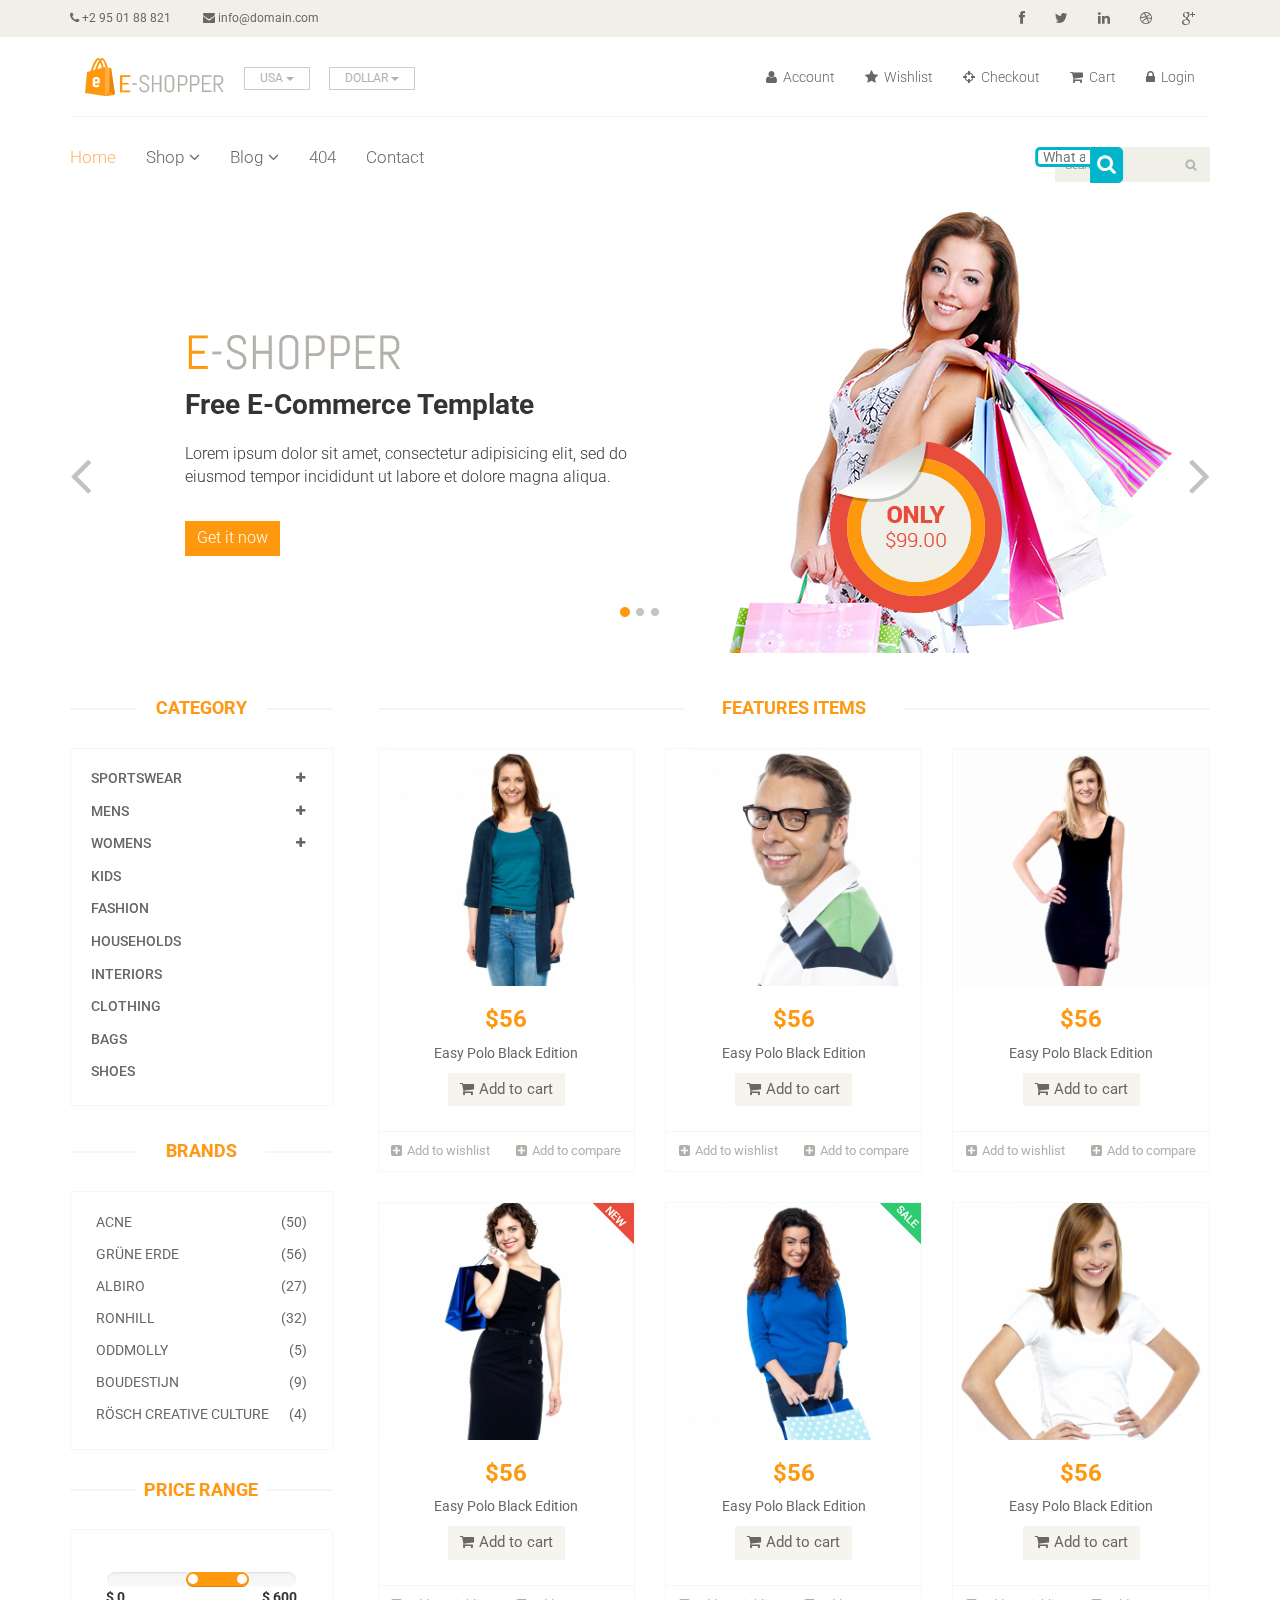
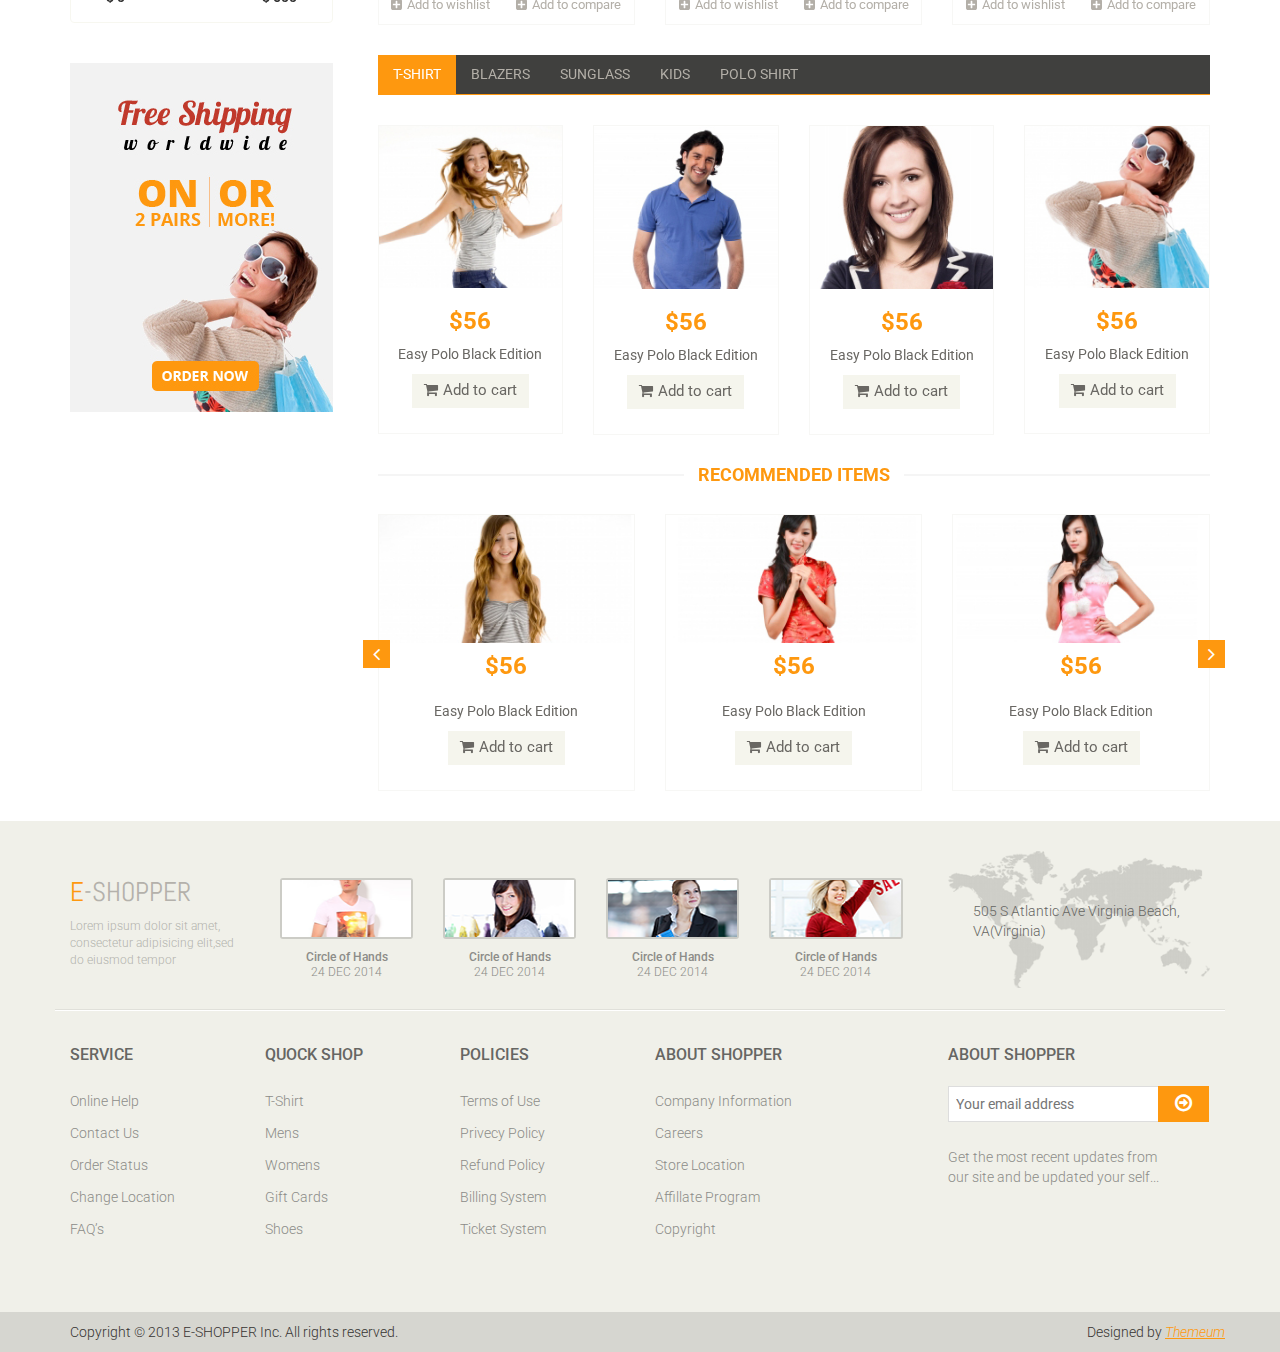
==== index.html @ 6ea6f91a "Update index.html" ====
<!DOCTYPE html>
<html lang="en">
<head>
	<script src="https://ajax.googleapis.com/ajax/libs/jquery/3.4.1/jquery.min.js"></script>
	<script>dataLayer = window.dataLayer || [];</script>
		<!-- Google Tag Manager -->
	<script>(function(w,d,s,l,i){w[l]=w[l]||[];w[l].push({'gtm.start':
	new Date().getTime(),event:'gtm.js'});var f=d.getElementsByTagName(s)[0],
	j=d.createElement(s),dl=l!='dataLayer'?'&l='+l:'';j.async=true;j.src=
	'https://www.googletagmanager.com/gtm.js?id='+i+dl;f.parentNode.insertBefore(j,f);
	})(window,document,'script','dataLayer','GTM-N3MX5VM');</script>
	<!-- End Google Tag Manager -->

		<!-- Global site tag (gtag.js) - Google Analytics -->
	<script async src="https://www.googletagmanager.com/gtag/js?id=UA-42809208-1"></script>
	<script>
	  window.dataLayer = window.dataLayer || [];
	  function gtag(){dataLayer.push(arguments);}
	  gtag('js', new Date());
			
	  gtag('config', 'UA-42809208-1');
	</script>
	</script>
    <meta charset="utf-8">
    <meta name="viewport" content="width=device-width, initial-scale=1.0">
    <meta name="description" content="">
    <meta name="author" content="">
    <title>Home | E-Shopper</title>
    <link href="css/bootstrap.min.css" rel="stylesheet">
    <link href="css/font-awesome.min.css" rel="stylesheet">
    <link href="css/prettyPhoto.css" rel="stylesheet">
    <link href="css/price-range.css" rel="stylesheet">
    <link href="css/animate.css" rel="stylesheet">
	<link href="css/main.css" rel="stylesheet">
	<link href="css/responsive.css" rel="stylesheet">
    <!--[if lt IE 9]>
    <script src="js/html5shiv.js"></script>
    <script src="js/respond.min.js"></script>
    <![endif]-->       
    <link rel="shortcut icon" href="images/ico/favicon.ico">
    <link rel="apple-touch-icon-precomposed" sizes="144x144" href="images/ico/apple-touch-icon-144-precomposed.png">
    <link rel="apple-touch-icon-precomposed" sizes="114x114" href="images/ico/apple-touch-icon-114-precomposed.png">
    <link rel="apple-touch-icon-precomposed" sizes="72x72" href="images/ico/apple-touch-icon-72-precomposed.png">
    <link rel="apple-touch-icon-precomposed" href="images/ico/apple-touch-icon-57-precomposed.png">

	<script>
		$(function () {
		var elements = $('.mainmenu > ul > li > ul> li,.btn-group > ul > li,.contactinfo > ul > li');
		for (var i = 0; i < elements.length; i++) {
			$(elements[i]).click( function() {
			var out = this.innerText;
			console.log(out);
			dataLayer.push({
		'event': 'headerClick',
		'eventCategoryHeader': 'Header',
		'eventActionHeader': 'Click',
		'eventLabelHeader': out
		});
		 });
		}});	
	</script>

</head><!--/head-->

<body>
	<!-- Google Tag Manager (noscript) -->
	<noscript><iframe src="https://www.googletagmanager.com/ns.html?id=GTM-N3MX5VM"
	height="0" width="0" style="display:none;visibility:hidden"></iframe></noscript>
	<!-- End Google Tag Manager (noscript) -->
	<header id="header"><!--header-->
		<div class="header_top"><!--header_top-->
			<div class="container">
				<div class="row">
					<div class="col-sm-6">
						<div class="contactinfo">
							<ul class="nav nav-pills">
								<li><a href="#"><i class="fa fa-phone"></i> +2 95 01 88 821</a></li>
								<li><a href="#"><i class="fa fa-envelope"></i> info@domain.com</a></li>
							</ul>
						</div>
					</div>
					<div class="col-sm-6">
						<div class="social-icons pull-right">
							<ul class="nav navbar-nav">
								<li><a href="#"><i class="fa fa-facebook"></i></a></li>
								<li><a href="#"><i class="fa fa-twitter"></i></a></li>
								<li><a href="#"><i class="fa fa-linkedin"></i></a></li>
								<li><a href="#"><i class="fa fa-dribbble"></i></a></li>
								<li><a href="#"><i class="fa fa-google-plus"></i></a></li>
							</ul>
						</div>
					</div>
				</div>
			</div>
		</div><!--/header_top-->
		
		<div class="header-middle"><!--header-middle-->
			<div class="container">
				<div class="row">
					<div class="col-md-4 clearfix">
						<div class="logo pull-left">
							<a href="index.html"><img src="images/home/logo.png" alt="" /></a>
						</div>
						<div class="btn-group pull-right clearfix">
							<div class="btn-group">
								<button type="button" class="btn btn-default dropdown-toggle usa" data-toggle="dropdown">
									USA
									<span class="caret"></span>
								</button>
								<ul class="dropdown-menu">
									<li><a href="">Canada</a></li>
									<li><a href="">UK</a></li>
								</ul>
							</div>
							
							<div class="btn-group">
								<button type="button" class="btn btn-default dropdown-toggle usa" data-toggle="dropdown">
									DOLLAR
									<span class="caret"></span>
								</button>
								<ul class="dropdown-menu">
									<li><a href="">Canadian Dollar</a></li>
									<li><a href="">Pound</a></li>
								</ul>
							</div>
						</div>
					</div>
					<div class="col-md-8 clearfix">
						<div class="shop-menu clearfix pull-right">
							<ul class="nav navbar-nav">
								<li><a href=""><i class="fa fa-user"></i> Account</a></li>
								<li><a href=""><i class="fa fa-star"></i> Wishlist</a></li>
								<li><a href="checkout.html"><i class="fa fa-crosshairs"></i> Checkout</a></li>
								<li><a href="cart.html"><i class="fa fa-shopping-cart"></i> Cart</a></li>
								<li><a href="login.html"><i class="fa fa-lock"></i> Login</a></li>
							</ul>
						</div>
					</div>
				</div>
			</div>
		</div><!--/header-middle-->
	
		<div class="header-bottom"><!--header-bottom-->
			<div class="container">
				<div class="row">
					<div class="col-sm-9">
						<div class="navbar-header">
							<button type="button" class="navbar-toggle" data-toggle="collapse" data-target=".navbar-collapse">
								<span class="sr-only">Toggle navigation</span>
								<span class="icon-bar"></span>
								<span class="icon-bar"></span>
								<span class="icon-bar"></span>
							</button>
						</div>
						<div class="mainmenu pull-left">
							<ul class="nav navbar-nav collapse navbar-collapse">
								<li><a href="index.html" class="active">Home</a></li>
								<li class="dropdown"><a href="#">Shop<i class="fa fa-angle-down"></i></a>
                                    <ul role="menu" class="sub-menu">
                                        <li><a href="shop.html">Products</a></li>
										<li><a href="product-details.html">Product Details</a></li> 
										<li><a href="checkout.html">Checkout</a></li> 
										<li><a href="cart.html">Cart</a></li> 
										<li><a href="login.html">Login</a></li> 
                                    </ul>
                                </li> 
								<li class="dropdown"><a href="#">Blog<i class="fa fa-angle-down"></i></a>
                                    <ul role="menu" class="sub-menu">
                                        <li><a href="blog.html">Blog List</a></li>
										<li><a href="blog-single.html">Blog Single</a></li>
                                    </ul>
                                </li> 
								<li><a href="404.html">404</a></li>
								<li><a href="contact-us.html">Contact</a></li>
							</ul>
						</div>
					</div>
					<div class="col-sm-3">
						<div class="wrap">
							<div class="search">
								<input type="text" class="searchTerm" placeholder="What are you looking for?">
								<button type="submit" class="searchButton" 
									onclick="dataLayer.push({
									'event': 'searchBarClick',
									'eventCategory': 'SearchBar',
									'eventAction': 'Click',
									'eventLabel': 'Search'
									});">
								<i class="fa fa-search"></i>
								</button>
							</div>
						</div>
						<div class="search_box pull-right">
							<input type="text" placeholder="Search"/>
						</div>
					</div>
				</div>
			</div>
		</div><!--/header-bottom-->
	</header><!--/header-->
	
	<section id="slider"><!--slider-->
		<div class="container">
			<div class="row">
				<div class="col-sm-12">
					<div id="slider-carousel" class="carousel slide" data-ride="carousel">
						<ol class="carousel-indicators">
							<li data-target="#slider-carousel" data-slide-to="0" class="active"></li>
							<li data-target="#slider-carousel" data-slide-to="1"></li>
							<li data-target="#slider-carousel" data-slide-to="2"></li>
						</ol>
						
						<div class="carousel-inner">
							<div class="item active">
								<div class="col-sm-6">
									<h1><span>E</span>-SHOPPER</h1>
									<h2>Free E-Commerce Template</h2>
									<p>Lorem ipsum dolor sit amet, consectetur adipisicing elit, sed do eiusmod tempor incididunt ut labore et dolore magna aliqua. </p>
									<button type="button" class="btn btn-default get">Get it now</button>
								</div>
								<div class="col-sm-6">
									<img src="images/home/girl1.jpg" class="girl img-responsive" alt="" />
									<img src="images/home/pricing.png"  class="pricing" alt="" />
								</div>
							</div>
							<div class="item">
								<div class="col-sm-6">
									<h1><span>E</span>-SHOPPER</h1>
									<h2>100% Responsive Design</h2>
									<p>Lorem ipsum dolor sit amet, consectetur adipisicing elit, sed do eiusmod tempor incididunt ut labore et dolore magna aliqua. </p>
									<button type="button" class="btn btn-default get">Get it now</button>
								</div>
								<div class="col-sm-6">
									<img src="images/home/girl2.jpg" class="girl img-responsive" alt="" />
									<img src="images/home/pricing.png"  class="pricing" alt="" />
								</div>
							</div>
							
							<div class="item">
								<div class="col-sm-6">
									<h1><span>E</span>-SHOPPER</h1>
									<h2>Free Ecommerce Template</h2>
									<p>Lorem ipsum dolor sit amet, consectetur adipisicing elit, sed do eiusmod tempor incididunt ut labore et dolore magna aliqua. </p>
									<button type="button" class="btn btn-default get">Get it now</button>
								</div>
								<div class="col-sm-6">
									<img src="images/home/girl3.jpg" class="girl img-responsive" alt="" />
									<img src="images/home/pricing.png" class="pricing" alt="" />
								</div>
							</div>
							
						</div>
						
						<a href="#slider-carousel" class="left control-carousel hidden-xs" data-slide="prev">
							<i class="fa fa-angle-left"></i>
						</a>
						<a href="#slider-carousel" class="right control-carousel hidden-xs" data-slide="next">
							<i class="fa fa-angle-right"></i>
						</a>
					</div>
					
				</div>
			</div>
		</div>
	</section><!--/slider-->
	
	<section>
		<div class="container">
			<div class="row">
				<div class="col-sm-3">
					<div class="left-sidebar">
						<h2>Category</h2>
						<div class="panel-group category-products" id="accordian"><!--category-productsr-->
							<div class="panel panel-default">
								<div class="panel-heading">
									<h4 class="panel-title">
										<a data-toggle="collapse" data-parent="#accordian" href="#sportswear">
											<span class="badge pull-right"><i class="fa fa-plus"></i></span>
											Sportswear
										</a>
									</h4>
								</div>
								<div id="sportswear" class="panel-collapse collapse">
									<div class="panel-body">
										<ul>
											<li><a href="#">Nike </a></li>
											<li><a href="#">Under Armour </a></li>
											<li><a href="#">Adidas </a></li>
											<li><a href="#">Puma</a></li>
											<li><a href="#">ASICS </a></li>
										</ul>
									</div>
								</div>
							</div>
							<div class="panel panel-default">
								<div class="panel-heading">
									<h4 class="panel-title">
										<a data-toggle="collapse" data-parent="#accordian" href="#mens">
											<span class="badge pull-right"><i class="fa fa-plus"></i></span>
											Mens
										</a>
									</h4>
								</div>
								<div id="mens" class="panel-collapse collapse">
									<div class="panel-body">
										<ul>
											<li><a href="#">Fendi</a></li>
											<li><a href="#">Guess</a></li>
											<li><a href="#">Valentino</a></li>
											<li><a href="#">Dior</a></li>
											<li><a href="#">Versace</a></li>
											<li><a href="#">Armani</a></li>
											<li><a href="#">Prada</a></li>
											<li><a href="#">Dolce and Gabbana</a></li>
											<li><a href="#">Chanel</a></li>
											<li><a href="#">Gucci</a></li>
										</ul>
									</div>
								</div>
							</div>
							
							<div class="panel panel-default">
								<div class="panel-heading">
									<h4 class="panel-title">
										<a data-toggle="collapse" data-parent="#accordian" href="#womens">
											<span class="badge pull-right"><i class="fa fa-plus"></i></span>
											Womens
										</a>
									</h4>
								</div>
								<div id="womens" class="panel-collapse collapse">
									<div class="panel-body">
										<ul>
											<li><a href="#">Fendi</a></li>
											<li><a href="#">Guess</a></li>
											<li><a href="#">Valentino</a></li>
											<li><a href="#">Dior</a></li>
											<li><a href="#">Versace</a></li>
										</ul>
									</div>
								</div>
							</div>
							<div class="panel panel-default">
								<div class="panel-heading">
									<h4 class="panel-title"><a href="#">Kids</a></h4>
								</div>
							</div>
							<div class="panel panel-default">
								<div class="panel-heading">
									<h4 class="panel-title"><a href="#">Fashion</a></h4>
								</div>
							</div>
							<div class="panel panel-default">
								<div class="panel-heading">
									<h4 class="panel-title"><a href="#">Households</a></h4>
								</div>
							</div>
							<div class="panel panel-default">
								<div class="panel-heading">
									<h4 class="panel-title"><a href="#">Interiors</a></h4>
								</div>
							</div>
							<div class="panel panel-default">
								<div class="panel-heading">
									<h4 class="panel-title"><a href="#">Clothing</a></h4>
								</div>
							</div>
							<div class="panel panel-default">
								<div class="panel-heading">
									<h4 class="panel-title"><a href="#">Bags</a></h4>
								</div>
							</div>
							<div class="panel panel-default">
								<div class="panel-heading">
									<h4 class="panel-title"><a href="#">Shoes</a></h4>
								</div>
							</div>
						</div><!--/category-products-->
					
						<div class="brands_products"><!--brands_products-->
							<h2>Brands</h2>
							<div class="brands-name">
								<ul class="nav nav-pills nav-stacked">
									<li><a href="#"> <span class="pull-right">(50)</span>Acne</a></li>
									<li><a href="#"> <span class="pull-right">(56)</span>Grüne Erde</a></li>
									<li><a href="#"> <span class="pull-right">(27)</span>Albiro</a></li>
									<li><a href="#"> <span class="pull-right">(32)</span>Ronhill</a></li>
									<li><a href="#"> <span class="pull-right">(5)</span>Oddmolly</a></li>
									<li><a href="#"> <span class="pull-right">(9)</span>Boudestijn</a></li>
									<li><a href="#"> <span class="pull-right">(4)</span>Rösch creative culture</a></li>
								</ul>
							</div>
						</div><!--/brands_products-->
						
						<div class="price-range"><!--price-range-->
							<h2>Price Range</h2>
							<div class="well text-center">
								 <input type="text" class="span2" value="" data-slider-min="0" data-slider-max="600" data-slider-step="5" data-slider-value="[250,450]" id="sl2" ><br />
								 <b class="pull-left">$ 0</b> <b class="pull-right">$ 600</b>
							</div>
						</div><!--/price-range-->
						
						<div class="shipping text-center"><!--shipping-->
							<img src="images/home/shipping.jpg" alt="" />
						</div><!--/shipping-->
					
					</div>
				</div>
				
				<div class="col-sm-9 padding-right">
					<div class="features_items"><!--features_items-->
						<h2 class="title text-center">Features Items</h2>
						<div class="col-sm-4">
							<div class="product-image-wrapper">
								<div class="single-products">
										<div class="productinfo text-center">
											<img src="images/home/product1.jpg" alt="" />
											<h2>$56</h2>
											<p>Easy Polo Black Edition</p>
											<a href="#" class="btn btn-default add-to-cart"><i class="fa fa-shopping-cart"></i>Add to cart</a>
										</div>
										<div class="product-overlay">
											<div class="overlay-content">
												<h2>$56</h2>
												<p>Easy Polo Black Edition</p>
												<a href="#" class="btn btn-default add-to-cart"><i class="fa fa-shopping-cart"></i>Add to cart</a>
											</div>
										</div>
								</div>
								<div class="choose">
									<ul class="nav nav-pills nav-justified">
										<li><a href="#"><i class="fa fa-plus-square"></i>Add to wishlist</a></li>
										<li><a href="#"><i class="fa fa-plus-square"></i>Add to compare</a></li>
									</ul>
								</div>
							</div>
						</div>
						<div class="col-sm-4">
							<div class="product-image-wrapper">
								<div class="single-products">
									<div class="productinfo text-center">
										<img src="images/home/product2.jpg" alt="" />
										<h2>$56</h2>
										<p>Easy Polo Black Edition</p>
										<a href="#" class="btn btn-default add-to-cart"><i class="fa fa-shopping-cart"></i>Add to cart</a>
									</div>
									<div class="product-overlay">
										<div class="overlay-content">
											<h2>$56</h2>
											<p>Easy Polo Black Edition</p>
											<a href="#" class="btn btn-default add-to-cart"><i class="fa fa-shopping-cart"></i>Add to cart</a>
										</div>
									</div>
								</div>
								<div class="choose">
									<ul class="nav nav-pills nav-justified">
										<li><a href="#"><i class="fa fa-plus-square"></i>Add to wishlist</a></li>
										<li><a href="#"><i class="fa fa-plus-square"></i>Add to compare</a></li>
									</ul>
								</div>
							</div>
						</div>
						<div class="col-sm-4">
							<div class="product-image-wrapper">
								<div class="single-products">
									<div class="productinfo text-center">
										<img src="images/home/product3.jpg" alt="" />
										<h2>$56</h2>
										<p>Easy Polo Black Edition</p>
										<a href="#" class="btn btn-default add-to-cart"><i class="fa fa-shopping-cart"></i>Add to cart</a>
									</div>
									<div class="product-overlay">
										<div class="overlay-content">
											<h2>$56</h2>
											<p>Easy Polo Black Edition</p>
											<a href="#" class="btn btn-default add-to-cart"><i class="fa fa-shopping-cart"></i>Add to cart</a>
										</div>
									</div>
								</div>
								<div class="choose">
									<ul class="nav nav-pills nav-justified">
										<li><a href="#"><i class="fa fa-plus-square"></i>Add to wishlist</a></li>
										<li><a href="#"><i class="fa fa-plus-square"></i>Add to compare</a></li>
									</ul>
								</div>
							</div>
						</div>
						<div class="col-sm-4">
							<div class="product-image-wrapper">
								<div class="single-products">
									<div class="productinfo text-center">
										<img src="images/home/product4.jpg" alt="" />
										<h2>$56</h2>
										<p>Easy Polo Black Edition</p>
										<a href="#" class="btn btn-default add-to-cart"><i class="fa fa-shopping-cart"></i>Add to cart</a>
									</div>
									<div class="product-overlay">
										<div class="overlay-content">
											<h2>$56</h2>
											<p>Easy Polo Black Edition</p>
											<a href="#" class="btn btn-default add-to-cart"><i class="fa fa-shopping-cart"></i>Add to cart</a>
										</div>
									</div>
									<img src="images/home/new.png" class="new" alt="" />
								</div>
								<div class="choose">
									<ul class="nav nav-pills nav-justified">
										<li><a href="#"><i class="fa fa-plus-square"></i>Add to wishlist</a></li>
										<li><a href="#"><i class="fa fa-plus-square"></i>Add to compare</a></li>
									</ul>
								</div>
							</div>
						</div>
						<div class="col-sm-4">
							<div class="product-image-wrapper">
								<div class="single-products">
									<div class="productinfo text-center">
										<img src="images/home/product5.jpg" alt="" />
										<h2>$56</h2>
										<p>Easy Polo Black Edition</p>
										<a href="#" class="btn btn-default add-to-cart"><i class="fa fa-shopping-cart"></i>Add to cart</a>
									</div>
									<div class="product-overlay">
										<div class="overlay-content">
											<h2>$56</h2>
											<p>Easy Polo Black Edition</p>
											<a href="#" class="btn btn-default add-to-cart"><i class="fa fa-shopping-cart"></i>Add to cart</a>
										</div>
									</div>
									<img src="images/home/sale.png" class="new" alt="" />
								</div>
								<div class="choose">
									<ul class="nav nav-pills nav-justified">
										<li><a href="#"><i class="fa fa-plus-square"></i>Add to wishlist</a></li>
										<li><a href="#"><i class="fa fa-plus-square"></i>Add to compare</a></li>
									</ul>
								</div>
							</div>
						</div>
						<div class="col-sm-4">
							<div class="product-image-wrapper">
								<div class="single-products">
									<div class="productinfo text-center">
										<img src="images/home/product6.jpg" alt="" />
										<h2>$56</h2>
										<p>Easy Polo Black Edition</p>
										<a href="#" class="btn btn-default add-to-cart"><i class="fa fa-shopping-cart"></i>Add to cart</a>
									</div>
									<div class="product-overlay">
										<div class="overlay-content">
											<h2>$56</h2>
											<p>Easy Polo Black Edition</p>
											<a href="#" class="btn btn-default add-to-cart"><i class="fa fa-shopping-cart"></i>Add to cart</a>
										</div>
									</div>
								</div>
								<div class="choose">
									<ul class="nav nav-pills nav-justified">
										<li><a href="#"><i class="fa fa-plus-square"></i>Add to wishlist</a></li>
										<li><a href="#"><i class="fa fa-plus-square"></i>Add to compare</a></li>
									</ul>
								</div>
							</div>
						</div>
						
					</div><!--features_items-->
					
					<div class="category-tab"><!--category-tab-->
						<div class="col-sm-12">
							<ul class="nav nav-tabs">
								<li class="active"><a href="#tshirt" data-toggle="tab">T-Shirt</a></li>
								<li><a href="#blazers" data-toggle="tab">Blazers</a></li>
								<li><a href="#sunglass" data-toggle="tab">Sunglass</a></li>
								<li><a href="#kids" data-toggle="tab">Kids</a></li>
								<li><a href="#poloshirt" data-toggle="tab">Polo shirt</a></li>
							</ul>
						</div>
						<div class="tab-content">
							<div class="tab-pane fade active in" id="tshirt" >
								<div class="col-sm-3">
									<div class="product-image-wrapper">
										<div class="single-products">
											<div class="productinfo text-center">
												<img src="images/home/gallery1.jpg" alt="" />
												<h2>$56</h2>
												<p>Easy Polo Black Edition</p>
												<a href="#" class="btn btn-default add-to-cart"><i class="fa fa-shopping-cart"></i>Add to cart</a>
											</div>
											
										</div>
									</div>
								</div>
								<div class="col-sm-3">
									<div class="product-image-wrapper">
										<div class="single-products">
											<div class="productinfo text-center">
												<img src="images/home/gallery2.jpg" alt="" />
												<h2>$56</h2>
												<p>Easy Polo Black Edition</p>
												<a href="#" class="btn btn-default add-to-cart"><i class="fa fa-shopping-cart"></i>Add to cart</a>
											</div>
											
										</div>
									</div>
								</div>
								<div class="col-sm-3">
									<div class="product-image-wrapper">
										<div class="single-products">
											<div class="productinfo text-center">
												<img src="images/home/gallery3.jpg" alt="" />
												<h2>$56</h2>
												<p>Easy Polo Black Edition</p>
												<a href="#" class="btn btn-default add-to-cart"><i class="fa fa-shopping-cart"></i>Add to cart</a>
											</div>
											
										</div>
									</div>
								</div>
								<div class="col-sm-3">
									<div class="product-image-wrapper">
										<div class="single-products">
											<div class="productinfo text-center">
												<img src="images/home/gallery4.jpg" alt="" />
												<h2>$56</h2>
												<p>Easy Polo Black Edition</p>
												<a href="#" class="btn btn-default add-to-cart"><i class="fa fa-shopping-cart"></i>Add to cart</a>
											</div>
											
										</div>
									</div>
								</div>
							</div>
							
							<div class="tab-pane fade" id="blazers" >
								<div class="col-sm-3">
									<div class="product-image-wrapper">
										<div class="single-products">
											<div class="productinfo text-center">
												<img src="images/home/gallery4.jpg" alt="" />
												<h2>$56</h2>
												<p>Easy Polo Black Edition</p>
												<a href="#" class="btn btn-default add-to-cart"><i class="fa fa-shopping-cart"></i>Add to cart</a>
											</div>
											
										</div>
									</div>
								</div>
								<div class="col-sm-3">
									<div class="product-image-wrapper">
										<div class="single-products">
											<div class="productinfo text-center">
												<img src="images/home/gallery3.jpg" alt="" />
												<h2>$56</h2>
												<p>Easy Polo Black Edition</p>
												<a href="#" class="btn btn-default add-to-cart"><i class="fa fa-shopping-cart"></i>Add to cart</a>
											</div>
											
										</div>
									</div>
								</div>
								<div class="col-sm-3">
									<div class="product-image-wrapper">
										<div class="single-products">
											<div class="productinfo text-center">
												<img src="images/home/gallery2.jpg" alt="" />
												<h2>$56</h2>
												<p>Easy Polo Black Edition</p>
												<a href="#" class="btn btn-default add-to-cart"><i class="fa fa-shopping-cart"></i>Add to cart</a>
											</div>
											
										</div>
									</div>
								</div>
								<div class="col-sm-3">
									<div class="product-image-wrapper">
										<div class="single-products">
											<div class="productinfo text-center">
												<img src="images/home/gallery1.jpg" alt="" />
												<h2>$56</h2>
												<p>Easy Polo Black Edition</p>
												<a href="#" class="btn btn-default add-to-cart"><i class="fa fa-shopping-cart"></i>Add to cart</a>
											</div>
											
										</div>
									</div>
								</div>
							</div>
							
							<div class="tab-pane fade" id="sunglass" >
								<div class="col-sm-3">
									<div class="product-image-wrapper">
										<div class="single-products">
											<div class="productinfo text-center">
												<img src="images/home/gallery3.jpg" alt="" />
												<h2>$56</h2>
												<p>Easy Polo Black Edition</p>
												<a href="#" class="btn btn-default add-to-cart"><i class="fa fa-shopping-cart"></i>Add to cart</a>
											</div>
											
										</div>
									</div>
								</div>
								<div class="col-sm-3">
									<div class="product-image-wrapper">
										<div class="single-products">
											<div class="productinfo text-center">
												<img src="images/home/gallery4.jpg" alt="" />
												<h2>$56</h2>
												<p>Easy Polo Black Edition</p>
												<a href="#" class="btn btn-default add-to-cart"><i class="fa fa-shopping-cart"></i>Add to cart</a>
											</div>
											
										</div>
									</div>
								</div>
								<div class="col-sm-3">
									<div class="product-image-wrapper">
										<div class="single-products">
											<div class="productinfo text-center">
												<img src="images/home/gallery1.jpg" alt="" />
												<h2>$56</h2>
												<p>Easy Polo Black Edition</p>
												<a href="#" class="btn btn-default add-to-cart"><i class="fa fa-shopping-cart"></i>Add to cart</a>
											</div>
											
										</div>
									</div>
								</div>
								<div class="col-sm-3">
									<div class="product-image-wrapper">
										<div class="single-products">
											<div class="productinfo text-center">
												<img src="images/home/gallery2.jpg" alt="" />
												<h2>$56</h2>
												<p>Easy Polo Black Edition</p>
												<a href="#" class="btn btn-default add-to-cart"><i class="fa fa-shopping-cart"></i>Add to cart</a>
											</div>
											
										</div>
									</div>
								</div>
							</div>
							
							<div class="tab-pane fade" id="kids" >
								<div class="col-sm-3">
									<div class="product-image-wrapper">
										<div class="single-products">
											<div class="productinfo text-center">
												<img src="images/home/gallery1.jpg" alt="" />
												<h2>$56</h2>
												<p>Easy Polo Black Edition</p>
												<a href="#" class="btn btn-default add-to-cart"><i class="fa fa-shopping-cart"></i>Add to cart</a>
											</div>
											
										</div>
									</div>
								</div>
								<div class="col-sm-3">
									<div class="product-image-wrapper">
										<div class="single-products">
											<div class="productinfo text-center">
												<img src="images/home/gallery2.jpg" alt="" />
												<h2>$56</h2>
												<p>Easy Polo Black Edition</p>
												<a href="#" class="btn btn-default add-to-cart"><i class="fa fa-shopping-cart"></i>Add to cart</a>
											</div>
											
										</div>
									</div>
								</div>
								<div class="col-sm-3">
									<div class="product-image-wrapper">
										<div class="single-products">
											<div class="productinfo text-center">
												<img src="images/home/gallery3.jpg" alt="" />
												<h2>$56</h2>
												<p>Easy Polo Black Edition</p>
												<a href="#" class="btn btn-default add-to-cart"><i class="fa fa-shopping-cart"></i>Add to cart</a>
											</div>
											
										</div>
									</div>
								</div>
								<div class="col-sm-3">
									<div class="product-image-wrapper">
										<div class="single-products">
											<div class="productinfo text-center">
												<img src="images/home/gallery4.jpg" alt="" />
												<h2>$56</h2>
												<p>Easy Polo Black Edition</p>
												<a href="#" class="btn btn-default add-to-cart"><i class="fa fa-shopping-cart"></i>Add to cart</a>
											</div>
											
										</div>
									</div>
								</div>
							</div>
							
							<div class="tab-pane fade" id="poloshirt" >
								<div class="col-sm-3">
									<div class="product-image-wrapper">
										<div class="single-products">
											<div class="productinfo text-center">
												<img src="images/home/gallery2.jpg" alt="" />
												<h2>$56</h2>
												<p>Easy Polo Black Edition</p>
												<a href="#" class="btn btn-default add-to-cart"><i class="fa fa-shopping-cart"></i>Add to cart</a>
											</div>
											
										</div>
									</div>
								</div>
								<div class="col-sm-3">
									<div class="product-image-wrapper">
										<div class="single-products">
											<div class="productinfo text-center">
												<img src="images/home/gallery4.jpg" alt="" />
												<h2>$56</h2>
												<p>Easy Polo Black Edition</p>
												<a href="#" class="btn btn-default add-to-cart"><i class="fa fa-shopping-cart"></i>Add to cart</a>
											</div>
											
										</div>
									</div>
								</div>
								<div class="col-sm-3">
									<div class="product-image-wrapper">
										<div class="single-products">
											<div class="productinfo text-center">
												<img src="images/home/gallery3.jpg" alt="" />
												<h2>$56</h2>
												<p>Easy Polo Black Edition</p>
												<a href="#" class="btn btn-default add-to-cart"><i class="fa fa-shopping-cart"></i>Add to cart</a>
											</div>
											
										</div>
									</div>
								</div>
								<div class="col-sm-3">
									<div class="product-image-wrapper">
										<div class="single-products">
											<div class="productinfo text-center">
												<img src="images/home/gallery1.jpg" alt="" />
												<h2>$56</h2>
												<p>Easy Polo Black Edition</p>
												<a href="#" class="btn btn-default add-to-cart"><i class="fa fa-shopping-cart"></i>Add to cart</a>
											</div>
											
										</div>
									</div>
								</div>
							</div>
						</div>
					</div><!--/category-tab-->
					
					<div class="recommended_items"><!--recommended_items-->
						<h2 class="title text-center">recommended items</h2>
						
						<div id="recommended-item-carousel" class="carousel slide" data-ride="carousel">
							<div class="carousel-inner">
								<div class="item active">	
									<div class="col-sm-4">
										<div class="product-image-wrapper">
											<div class="single-products">
												<div class="productinfo text-center">
													<img src="images/home/recommend1.jpg" alt="" />
													<h2>$56</h2>
													<p>Easy Polo Black Edition</p>
													<a href="#" class="btn btn-default add-to-cart"><i class="fa fa-shopping-cart"></i>Add to cart</a>
												</div>
												
											</div>
										</div>
									</div>
									<div class="col-sm-4">
										<div class="product-image-wrapper">
											<div class="single-products">
												<div class="productinfo text-center">
													<img src="images/home/recommend2.jpg" alt="" />
													<h2>$56</h2>
													<p>Easy Polo Black Edition</p>
													<a href="#" class="btn btn-default add-to-cart"><i class="fa fa-shopping-cart"></i>Add to cart</a>
												</div>
												
											</div>
										</div>
									</div>
									<div class="col-sm-4">
										<div class="product-image-wrapper">
											<div class="single-products">
												<div class="productinfo text-center">
													<img src="images/home/recommend3.jpg" alt="" />
													<h2>$56</h2>
													<p>Easy Polo Black Edition</p>
													<a href="#" class="btn btn-default add-to-cart"><i class="fa fa-shopping-cart"></i>Add to cart</a>
												</div>
												
											</div>
										</div>
									</div>
								</div>
								<div class="item">	
									<div class="col-sm-4">
										<div class="product-image-wrapper">
											<div class="single-products">
												<div class="productinfo text-center">
													<img src="images/home/recommend1.jpg" alt="" />
													<h2>$56</h2>
													<p>Easy Polo Black Edition</p>
													<a href="#" class="btn btn-default add-to-cart"><i class="fa fa-shopping-cart"></i>Add to cart</a>
												</div>
												
											</div>
										</div>
									</div>
									<div class="col-sm-4">
										<div class="product-image-wrapper">
											<div class="single-products">
												<div class="productinfo text-center">
													<img src="images/home/recommend2.jpg" alt="" />
													<h2>$56</h2>
													<p>Easy Polo Black Edition</p>
													<a href="#" class="btn btn-default add-to-cart"><i class="fa fa-shopping-cart"></i>Add to cart</a>
												</div>
												
											</div>
										</div>
									</div>
									<div class="col-sm-4">
										<div class="product-image-wrapper">
											<div class="single-products">
												<div class="productinfo text-center">
													<img src="images/home/recommend3.jpg" alt="" />
													<h2>$56</h2>
													<p>Easy Polo Black Edition</p>
													<a href="#" class="btn btn-default add-to-cart"><i class="fa fa-shopping-cart"></i>Add to cart</a>
												</div>
												
											</div>
										</div>
									</div>
								</div>
							</div>
							 <a class="left recommended-item-control" href="#recommended-item-carousel" data-slide="prev">
								<i class="fa fa-angle-left"></i>
							  </a>
							  <a class="right recommended-item-control" href="#recommended-item-carousel" data-slide="next">
								<i class="fa fa-angle-right"></i>
							  </a>			
						</div>
					</div><!--/recommended_items-->
					
				</div>
			</div>
		</div>
	</section>
	
	<footer id="footer"><!--Footer-->
		<div class="footer-top">
			<div class="container">
				<div class="row">
					<div class="col-sm-2">
						<div class="companyinfo">
							<h2><span>e</span>-shopper</h2>
							<p>Lorem ipsum dolor sit amet, consectetur adipisicing elit,sed do eiusmod tempor</p>
						</div>
					</div>
					<div class="col-sm-7">
						<div class="col-sm-3">
							<div class="video-gallery text-center">
								<a href="#">
									<div class="iframe-img">
										<img src="images/home/iframe1.png" alt="" />
									</div>
									<div class="overlay-icon">
										<i class="fa fa-play-circle-o"></i>
									</div>
								</a>
								<p>Circle of Hands</p>
								<h2>24 DEC 2014</h2>
							</div>
						</div>
						
						<div class="col-sm-3">
							<div class="video-gallery text-center">
								<a href="#">
									<div class="iframe-img">
										<img src="images/home/iframe2.png" alt="" />
									</div>
									<div class="overlay-icon">
										<i class="fa fa-play-circle-o"></i>
									</div>
								</a>
								<p>Circle of Hands</p>
								<h2>24 DEC 2014</h2>
							</div>
						</div>
						
						<div class="col-sm-3">
							<div class="video-gallery text-center">
								<a href="#">
									<div class="iframe-img">
										<img src="images/home/iframe3.png" alt="" />
									</div>
									<div class="overlay-icon">
										<i class="fa fa-play-circle-o"></i>
									</div>
								</a>
								<p>Circle of Hands</p>
								<h2>24 DEC 2014</h2>
							</div>
						</div>
						
						<div class="col-sm-3">
							<div class="video-gallery text-center">
								<a href="#">
									<div class="iframe-img">
										<img src="images/home/iframe4.png" alt="" />
									</div>
									<div class="overlay-icon">
										<i class="fa fa-play-circle-o"></i>
									</div>
								</a>
								<p>Circle of Hands</p>
								<h2>24 DEC 2014</h2>
							</div>
						</div>
					</div>
					<div class="col-sm-3">
						<div class="address">
							<img src="images/home/map.png" alt="" />
							<p>505 S Atlantic Ave Virginia Beach, VA(Virginia)</p>
						</div>
					</div>
				</div>
			</div>
		</div>
		
		<div class="footer-widget">
			<div class="container">
				<div class="row">
					<div class="col-sm-2">
						<div class="single-widget">
							<h2>Service</h2>
							<ul class="nav nav-pills nav-stacked">
								<li><a href="#">Online Help</a></li>
								<li><a href="#">Contact Us</a></li>
								<li><a href="#">Order Status</a></li>
								<li><a href="#">Change Location</a></li>
								<li><a href="#">FAQ’s</a></li>
							</ul>
						</div>
					</div>
					<div class="col-sm-2">
						<div class="single-widget">
							<h2>Quock Shop</h2>
							<ul class="nav nav-pills nav-stacked">
								<li><a href="#">T-Shirt</a></li>
								<li><a href="#">Mens</a></li>
								<li><a href="#">Womens</a></li>
								<li><a href="#">Gift Cards</a></li>
								<li><a href="#">Shoes</a></li>
							</ul>
						</div>
					</div>
					<div class="col-sm-2">
						<div class="single-widget">
							<h2>Policies</h2>
							<ul class="nav nav-pills nav-stacked">
								<li><a href="#">Terms of Use</a></li>
								<li><a href="#">Privecy Policy</a></li>
								<li><a href="#">Refund Policy</a></li>
								<li><a href="#">Billing System</a></li>
								<li><a href="#">Ticket System</a></li>
							</ul>
						</div>
					</div>
					<div class="col-sm-2">
						<div class="single-widget">
							<h2>About Shopper</h2>
							<ul class="nav nav-pills nav-stacked">
								<li><a href="#">Company Information</a></li>
								<li><a href="#">Careers</a></li>
								<li><a href="#">Store Location</a></li>
								<li><a href="#">Affillate Program</a></li>
								<li><a href="#">Copyright</a></li>
							</ul>
						</div>
					</div>
					<div class="col-sm-3 col-sm-offset-1">
						<div class="single-widget">
							<h2>About Shopper</h2>
							<form action="#" class="searchform">
								<input type="text" placeholder="Your email address" />
								<button type="submit" class="btn btn-default"><i class="fa fa-arrow-circle-o-right"></i></button>
								<p>Get the most recent updates from <br />our site and be updated your self...</p>
							</form>
						</div>
					</div>
					
				</div>
			</div>
		</div>
		
		<div class="footer-bottom">
			<div class="container">
				<div class="row">
					<p class="pull-left">Copyright © 2013 E-SHOPPER Inc. All rights reserved.</p>
					<p class="pull-right">Designed by <span><a target="_blank" href="http://www.themeum.com">Themeum</a></span></p>
				</div>
			</div>
		</div>
		
	</footer><!--/Footer-->
	<script type="text/javascript">
  	 dataLayer.push({
	      'event':'VirtualPageView',
	      'virtualPageURL':'/shop.html',
	      'virtualPageTitle':'All Products'
		});
	</script>
	<script>
	$(function () {
	var elements = $('.row > div > div > ul > li');
	for (var i = 0; i < elements.length; i++) {
		$(elements[i]).click( function() {
		var out = this.innerText;
		console.log(out);
		dataLayer.push({
	'event': 'footerClick',
	'eventCategoryFooter': 'Footer',
	'eventActionFooter': 'Click',
	'eventLabelFooter': out
	});
	 });
	}});	
	</script>

  
    <script src="js/jquery.js"></script>
	<script src="js/bootstrap.min.js"></script>
	<script src="js/jquery.scrollUp.min.js"></script>
	<script src="js/price-range.js"></script>
    <script src="js/jquery.prettyPhoto.js"></script>
    <script src="js/main.js"></script>
</body>
</html>
---- css/prettyPhoto.css ----
div.pp_default .pp_top,div.pp_default .pp_top .pp_middle,div.pp_default .pp_top .pp_left,div.pp_default .pp_top .pp_right,div.pp_default .pp_bottom,div.pp_default .pp_bottom .pp_left,div.pp_default .pp_bottom .pp_middle,div.pp_default .pp_bottom .pp_right{height:13px}
div.pp_default .pp_top .pp_left{background:url(../images/prettyPhoto/default/sprite.png) -78px -93px no-repeat}
div.pp_default .pp_top .pp_middle{background:url(../images/prettyPhoto/default/sprite_x.png) top left repeat-x}
div.pp_default .pp_top .pp_right{background:url(../images/prettyPhoto/default/sprite.png) -112px -93px no-repeat}
div.pp_default .pp_content .ppt{color:#f8f8f8}
div.pp_default .pp_content_container .pp_left{background:url(../images/prettyPhoto/default/sprite_y.png) -7px 0 repeat-y;padding-left:13px}
div.pp_default .pp_content_container .pp_right{background:url(../images/prettyPhoto/default/sprite_y.png) top right repeat-y;padding-right:13px}
div.pp_default .pp_next:hover{background:url(../images/prettyPhoto/default/sprite_next.png) center right no-repeat;cursor:pointer}
div.pp_default .pp_previous:hover{background:url(../images/prettyPhoto/default/sprite_prev.png) center left no-repeat;cursor:pointer}
div.pp_default .pp_expand{background:url(../images/prettyPhoto/default/sprite.png) 0 -29px no-repeat;cursor:pointer;width:28px;height:28px}
div.pp_default .pp_expand:hover{background:url(../images/prettyPhoto/default/sprite.png) 0 -56px no-repeat;cursor:pointer}
div.pp_default .pp_contract{background:url(../images/prettyPhoto/default/sprite.png) 0 -84px no-repeat;cursor:pointer;width:28px;height:28px}
div.pp_default .pp_contract:hover{background:url(../images/prettyPhoto/default/sprite.png) 0 -113px no-repeat;cursor:pointer}
div.pp_default .pp_close{width:30px;height:30px;background:url(../images/prettyPhoto/default/sprite.png) 2px 1px no-repeat;cursor:pointer}
div.pp_default .pp_gallery ul li a{background:url(../images/prettyPhoto/default/default_thumb.png) center center #f8f8f8;border:1px solid #aaa}
div.pp_default .pp_social{margin-top:7px}
div.pp_default .pp_gallery a.pp_arrow_previous,div.pp_default .pp_gallery a.pp_arrow_next{position:static;left:auto}
div.pp_default .pp_nav .pp_play,div.pp_default .pp_nav .pp_pause{background:url(../images/prettyPhoto/default/sprite.png) -51px 1px no-repeat;height:30px;width:30px}
div.pp_default .pp_nav .pp_pause{background-position:-51px -29px}
div.pp_default a.pp_arrow_previous,div.pp_default a.pp_arrow_next{background:url(../images/prettyPhoto/default/sprite.png) -31px -3px no-repeat;height:20px;width:20px;margin:4px 0 0}
div.pp_default a.pp_arrow_next{left:52px;background-position:-82px -3px}
div.pp_default .pp_content_container .pp_details{margin-top:5px}
div.pp_default .pp_nav{clear:none;height:30px;width:110px;position:relative}
div.pp_default .pp_nav .currentTextHolder{font-family:Georgia;font-style:italic;color:#999;font-size:11px;left:75px;line-height:25px;position:absolute;top:2px;margin:0;padding:0 0 0 10px}
div.pp_default .pp_close:hover,div.pp_default .pp_nav .pp_play:hover,div.pp_default .pp_nav .pp_pause:hover,div.pp_default .pp_arrow_next:hover,div.pp_default .pp_arrow_previous:hover{opacity:0.7}
div.pp_default .pp_description{font-size:11px;font-weight:700;line-height:14px;margin:5px 50px 5px 0}
div.pp_default .pp_bottom .pp_left{background:url(../images/prettyPhoto/default/sprite.png) -78px -127px no-repeat}
div.pp_default .pp_bottom .pp_middle{background:url(../images/prettyPhoto/default/sprite_x.png) bottom left repeat-x}
div.pp_default .pp_bottom .pp_right{background:url(../images/prettyPhoto/default/sprite.png) -112px -127px no-repeat}
div.pp_default .pp_loaderIcon{background:url(../images/prettyPhoto/default/loader.gif) center center no-repeat}
div.light_rounded .pp_top .pp_left{background:url(../images/prettyPhoto/light_rounded/sprite.png) -88px -53px no-repeat}
div.light_rounded .pp_top .pp_right{background:url(../images/prettyPhoto/light_rounded/sprite.png) -110px -53px no-repeat}
div.light_rounded .pp_next:hover{background:url(../images/prettyPhoto/light_rounded/btnNext.png) center right no-repeat;cursor:pointer}
div.light_rounded .pp_previous:hover{background:url(../images/prettyPhoto/light_rounded/btnPrevious.png) center left no-repeat;cursor:pointer}
div.light_rounded .pp_expand{background:url(../images/prettyPhoto/light_rounded/sprite.png) -31px -26px no-repeat;cursor:pointer}
div.light_rounded .pp_expand:hover{background:url(../images/prettyPhoto/light_rounded/sprite.png) -31px -47px no-repeat;cursor:pointer}
div.light_rounded .pp_contract{background:url(../images/prettyPhoto/light_rounded/sprite.png) 0 -26px no-repeat;cursor:pointer}
div.light_rounded .pp_contract:hover{background:url(../images/prettyPhoto/light_rounded/sprite.png) 0 -47px no-repeat;cursor:pointer}
div.light_rounded .pp_close{width:75px;height:22px;background:url(../images/prettyPhoto/light_rounded/sprite.png) -1px -1px no-repeat;cursor:pointer}
div.light_rounded .pp_nav .pp_play{background:url(../images/prettyPhoto/light_rounded/sprite.png) -1px -100px no-repeat;height:15px;width:14px}
div.light_rounded .pp_nav .pp_pause{background:url(../images/prettyPhoto/light_rounded/sprite.png) -24px -100px no-repeat;height:15px;width:14px}
div.light_rounded .pp_arrow_previous{background:url(../images/prettyPhoto/light_rounded/sprite.png) 0 -71px no-repeat}
div.light_rounded .pp_arrow_next{background:url(../images/prettyPhoto/light_rounded/sprite.png) -22px -71px no-repeat}
div.light_rounded .pp_bottom .pp_left{background:url(../images/prettyPhoto/light_rounded/sprite.png) -88px -80px no-repeat}
div.light_rounded .pp_bottom .pp_right{background:url(../images/prettyPhoto/light_rounded/sprite.png) -110px -80px no-repeat}
div.dark_rounded .pp_top .pp_left{background:url(../images/prettyPhoto/dark_rounded/sprite.png) -88px -53px no-repeat}
div.dark_rounded .pp_top .pp_right{background:url(../images/prettyPhoto/dark_rounded/sprite.png) -110px -53px no-repeat}
div.dark_rounded .pp_content_container .pp_left{background:url(../images/prettyPhoto/dark_rounded/contentPattern.png) top left repeat-y}
div.dark_rounded .pp_content_container .pp_right{background:url(../images/prettyPhoto/dark_rounded/contentPattern.png) top right repeat-y}
div.dark_rounded .pp_next:hover{background:url(../images/prettyPhoto/dark_rounded/btnNext.png) center right no-repeat;cursor:pointer}
div.dark_rounded .pp_previous:hover{background:url(../images/prettyPhoto/dark_rounded/btnPrevious.png) center left no-repeat;cursor:pointer}
div.dark_rounded .pp_expand{background:url(../images/prettyPhoto/dark_rounded/sprite.png) -31px -26px no-repeat;cursor:pointer}
div.dark_rounded .pp_expand:hover{background:url(../images/prettyPhoto/dark_rounded/sprite.png) -31px -47px no-repeat;cursor:pointer}
div.dark_rounded .pp_contract{background:url(../images/prettyPhoto/dark_rounded/sprite.png) 0 -26px no-repeat;cursor:pointer}
div.dark_rounded .pp_contract:hover{background:url(../images/prettyPhoto/dark_rounded/sprite.png) 0 -47px no-repeat;cursor:pointer}
div.dark_rounded .pp_close{width:75px;height:22px;background:url(../images/prettyPhoto/dark_rounded/sprite.png) -1px -1px no-repeat;cursor:pointer}
div.dark_rounded .pp_description{margin-right:85px;color:#fff}
div.dark_rounded .pp_nav .pp_play{background:url(../images/prettyPhoto/dark_rounded/sprite.png) -1px -100px no-repeat;height:15px;width:14px}
div.dark_rounded .pp_nav .pp_pause{background:url(../images/prettyPhoto/dark_rounded/sprite.png) -24px -100px no-repeat;height:15px;width:14px}
div.dark_rounded .pp_arrow_previous{background:url(../images/prettyPhoto/dark_rounded/sprite.png) 0 -71px no-repeat}
div.dark_rounded .pp_arrow_next{background:url(../images/prettyPhoto/dark_rounded/sprite.png) -22px -71px no-repeat}
div.dark_rounded .pp_bottom .pp_left{background:url(../images/prettyPhoto/dark_rounded/sprite.png) -88px -80px no-repeat}
div.dark_rounded .pp_bottom .pp_right{background:url(../images/prettyPhoto/dark_rounded/sprite.png) -110px -80px no-repeat}
div.dark_rounded .pp_loaderIcon{background:url(../images/prettyPhoto/dark_rounded/loader.gif) center center no-repeat}
div.dark_square .pp_left,div.dark_square .pp_middle,div.dark_square .pp_right,div.dark_square .pp_content{background:#000}
div.dark_square .pp_description{color:#fff;margin:0 85px 0 0}
div.dark_square .pp_loaderIcon{background:url(../images/prettyPhoto/dark_square/loader.gif) center center no-repeat}
div.dark_square .pp_expand{background:url(../images/prettyPhoto/dark_square/sprite.png) -31px -26px no-repeat;cursor:pointer}
div.dark_square .pp_expand:hover{background:url(../images/prettyPhoto/dark_square/sprite.png) -31px -47px no-repeat;cursor:pointer}
div.dark_square .pp_contract{background:url(../images/prettyPhoto/dark_square/sprite.png) 0 -26px no-repeat;cursor:pointer}
div.dark_square .pp_contract:hover{background:url(../images/prettyPhoto/dark_square/sprite.png) 0 -47px no-repeat;cursor:pointer}
div.dark_square .pp_close{width:75px;height:22px;background:url(../images/prettyPhoto/dark_square/sprite.png) -1px -1px no-repeat;cursor:pointer}
div.dark_square .pp_nav{clear:none}
div.dark_square .pp_nav .pp_play{background:url(../images/prettyPhoto/dark_square/sprite.png) -1px -100px no-repeat;height:15px;width:14px}
div.dark_square .pp_nav .pp_pause{background:url(../images/prettyPhoto/dark_square/sprite.png) -24px -100px no-repeat;height:15px;width:14px}
div.dark_square .pp_arrow_previous{background:url(../images/prettyPhoto/dark_square/sprite.png) 0 -71px no-repeat}
div.dark_square .pp_arrow_next{background:url(../images/prettyPhoto/dark_square/sprite.png) -22px -71px no-repeat}
div.dark_square .pp_next:hover{background:url(../images/prettyPhoto/dark_square/btnNext.png) center right no-repeat;cursor:pointer}
div.dark_square .pp_previous:hover{background:url(../images/prettyPhoto/dark_square/btnPrevious.png) center left no-repeat;cursor:pointer}
div.light_square .pp_expand{background:url(../images/prettyPhoto/light_square/sprite.png) -31px -26px no-repeat;cursor:pointer}
div.light_square .pp_expand:hover{background:url(../images/prettyPhoto/light_square/sprite.png) -31px -47px no-repeat;cursor:pointer}
div.light_square .pp_contract{background:url(../images/prettyPhoto/light_square/sprite.png) 0 -26px no-repeat;cursor:pointer}
div.light_square .pp_contract:hover{background:url(../images/prettyPhoto/light_square/sprite.png) 0 -47px no-repeat;cursor:pointer}
div.light_square .pp_close{width:75px;height:22px;background:url(../images/prettyPhoto/light_square/sprite.png) -1px -1px no-repeat;cursor:pointer}
div.light_square .pp_nav .pp_play{background:url(../images/prettyPhoto/light_square/sprite.png) -1px -100px no-repeat;height:15px;width:14px}
div.light_square .pp_nav .pp_pause{background:url(../images/prettyPhoto/light_square/sprite.png) -24px -100px no-repeat;height:15px;width:14px}
div.light_square .pp_arrow_previous{background:url(../images/prettyPhoto/light_square/sprite.png) 0 -71px no-repeat}
div.light_square .pp_arrow_next{background:url(../images/prettyPhoto/light_square/sprite.png) -22px -71px no-repeat}
div.light_square .pp_next:hover{background:url(../images/prettyPhoto/light_square/btnNext.png) center right no-repeat;cursor:pointer}
div.light_square .pp_previous:hover{background:url(../images/prettyPhoto/light_square/btnPrevious.png) center left no-repeat;cursor:pointer}
div.facebook .pp_top .pp_left{background:url(../images/prettyPhoto/facebook/sprite.png) -88px -53px no-repeat}
div.facebook .pp_top .pp_middle{background:url(../images/prettyPhoto/facebook/contentPatternTop.png) top left repeat-x}
div.facebook .pp_top .pp_right{background:url(../images/prettyPhoto/facebook/sprite.png) -110px -53px no-repeat}
div.facebook .pp_content_container .pp_left{background:url(../images/prettyPhoto/facebook/contentPatternLeft.png) top left repeat-y}
div.facebook .pp_content_container .pp_right{background:url(../images/prettyPhoto/facebook/contentPatternRight.png) top right repeat-y}
div.facebook .pp_expand{background:url(../images/prettyPhoto/facebook/sprite.png) -31px -26px no-repeat;cursor:pointer}
div.facebook .pp_expand:hover{background:url(../images/prettyPhoto/facebook/sprite.png) -31px -47px no-repeat;cursor:pointer}
div.facebook .pp_contract{background:url(../images/prettyPhoto/facebook/sprite.png) 0 -26px no-repeat;cursor:pointer}
div.facebook .pp_contract:hover{background:url(../images/prettyPhoto/facebook/sprite.png) 0 -47px no-repeat;cursor:pointer}
div.facebook .pp_close{width:22px;height:22px;background:url(../images/prettyPhoto/facebook/sprite.png) -1px -1px no-repeat;cursor:pointer}
div.facebook .pp_description{margin:0 37px 0 0}
div.facebook .pp_loaderIcon{background:url(../images/prettyPhoto/facebook/loader.gif) center center no-repeat}
div.facebook .pp_arrow_previous{background:url(../images/prettyPhoto/facebook/sprite.png) 0 -71px no-repeat;height:22px;margin-top:0;width:22px}
div.facebook .pp_arrow_previous.disabled{background-position:0 -96px;cursor:default}
div.facebook .pp_arrow_next{background:url(../images/prettyPhoto/facebook/sprite.png) -32px -71px no-repeat;height:22px;margin-top:0;width:22px}
div.facebook .pp_arrow_next.disabled{background-position:-32px -96px;cursor:default}
div.facebook .pp_nav{margin-top:0}
div.facebook .pp_nav p{font-size:15px;padding:0 3px 0 4px}
div.facebook .pp_nav .pp_play{background:url(../images/prettyPhoto/facebook/sprite.png) -1px -123px no-repeat;height:22px;width:22px}
div.facebook .pp_nav .pp_pause{background:url(../images/prettyPhoto/facebook/sprite.png) -32px -123px no-repeat;height:22px;width:22px}
div.facebook .pp_next:hover{background:url(../images/prettyPhoto/facebook/btnNext.png) center right no-repeat;cursor:pointer}
div.facebook .pp_previous:hover{background:url(../images/prettyPhoto/facebook/btnPrevious.png) center left no-repeat;cursor:pointer}
div.facebook .pp_bottom .pp_left{background:url(../images/prettyPhoto/facebook/sprite.png) -88px -80px no-repeat}
div.facebook .pp_bottom .pp_middle{background:url(../images/prettyPhoto/facebook/contentPatternBottom.png) top left repeat-x}
div.facebook .pp_bottom .pp_right{background:url(../images/prettyPhoto/facebook/sprite.png) -110px -80px no-repeat}
div.pp_pic_holder a:focus{outline:none}
div.pp_overlay{background:#000;display:none;left:0;position:absolute;top:0;width:100%;z-index:9500}
div.pp_pic_holder{display:none;position:absolute;width:100px;z-index:10000}
.pp_content{height:40px;min-width:40px}
* html .pp_content{width:40px}
.pp_content_container{position:relative;text-align:left;width:100%}
.pp_content_container .pp_left{padding-left:20px}
.pp_content_container .pp_right{padding-right:20px}
.pp_content_container .pp_details{float:left;margin:10px 0 2px}
.pp_description{display:none;margin:0}
.pp_social{float:left;margin:0}
.pp_social .facebook{float:left;margin-left:5px;width:55px;overflow:hidden}
.pp_social .twitter{float:left}
.pp_nav{clear:right;float:left;margin:3px 10px 0 0}
.pp_nav p{float:left;white-space:nowrap;margin:2px 4px}
.pp_nav .pp_play,.pp_nav .pp_pause{float:left;margin-right:4px;text-indent:-10000px}
a.pp_arrow_previous,a.pp_arrow_next{display:block;float:left;height:15px;margin-top:3px;overflow:hidden;text-indent:-10000px;width:14px}
.pp_hoverContainer{position:absolute;top:0;width:100%;z-index:2000}
.pp_gallery{display:none;left:50%;margin-top:-50px;position:absolute;z-index:10000}
.pp_gallery div{float:left;overflow:hidden;position:relative}
.pp_gallery ul{float:left;height:35px;position:relative;white-space:nowrap;margin:0 0 0 5px;padding:0}
.pp_gallery ul a{border:1px rgba(0,0,0,0.5) solid;display:block;float:left;height:33px;overflow:hidden}
.pp_gallery ul a img{border:0}
.pp_gallery li{display:block;float:left;margin:0 5px 0 0;padding:0}
.pp_gallery li.default a{background:url(../images/prettyPhoto/facebook/default_thumbnail.gif) 0 0 no-repeat;display:block;height:33px;width:50px}
.pp_gallery .pp_arrow_previous,.pp_gallery .pp_arrow_next{margin-top:7px!important}
a.pp_next{background:url(../images/prettyPhoto/light_rounded/btnNext.png) 10000px 10000px no-repeat;display:block;float:right;height:100%;text-indent:-10000px;width:49%}
a.pp_previous{background:url(../images/prettyPhoto/light_rounded/btnNext.png) 10000px 10000px no-repeat;display:block;float:left;height:100%;text-indent:-10000px;width:49%}
a.pp_expand,a.pp_contract{cursor:pointer;display:none;height:20px;position:absolute;right:30px;text-indent:-10000px;top:10px;width:20px;z-index:20000}
a.pp_close{position:absolute;right:0;top:0;display:block;line-height:22px;text-indent:-10000px}
.pp_loaderIcon{display:block;height:24px;left:50%;position:absolute;top:50%;width:24px;margin:-12px 0 0 -12px}
#pp_full_res{line-height:1!important}
#pp_full_res .pp_inline{text-align:left}
#pp_full_res .pp_inline p{margin:0 0 15px}
div.ppt{color:#fff;display:none;font-size:17px;z-index:9999;margin:0 0 5px 15px}
div.pp_default .pp_content,div.light_rounded .pp_content{background-color:#fff}
div.pp_default #pp_full_res .pp_inline,div.light_rounded .pp_content .ppt,div.light_rounded #pp_full_res .pp_inline,div.light_square .pp_content .ppt,div.light_square #pp_full_res .pp_inline,div.facebook .pp_content .ppt,div.facebook #pp_full_res .pp_inline{color:#000}
div.pp_default .pp_gallery ul li a:hover,div.pp_default .pp_gallery ul li.selected a,.pp_gallery ul a:hover,.pp_gallery li.selected a{border-color:#fff}
div.pp_default .pp_details,div.light_rounded .pp_details,div.dark_rounded .pp_details,div.dark_square .pp_details,div.light_square .pp_details,div.facebook .pp_details{position:relative}
div.light_rounded .pp_top .pp_middle,div.light_rounded .pp_content_container .pp_left,div.light_rounded .pp_content_container .pp_right,div.light_rounded .pp_bottom .pp_middle,div.light_square .pp_left,div.light_square .pp_middle,div.light_square .pp_right,div.light_square .pp_content,div.facebook .pp_content{background:#fff}
div.light_rounded .pp_description,div.light_square .pp_description{margin-right:85px}
div.light_rounded .pp_gallery a.pp_arrow_previous,div.light_rounded .pp_gallery a.pp_arrow_next,div.dark_rounded .pp_gallery a.pp_arrow_previous,div.dark_rounded .pp_gallery a.pp_arrow_next,div.dark_square .pp_gallery a.pp_arrow_previous,div.dark_square .pp_gallery a.pp_arrow_next,div.light_square .pp_gallery a.pp_arrow_previous,div.light_square .pp_gallery a.pp_arrow_next{margin-top:12px!important}
div.light_rounded .pp_arrow_previous.disabled,div.dark_rounded .pp_arrow_previous.disabled,div.dark_square .pp_arrow_previous.disabled,div.light_square .pp_arrow_previous.disabled{background-position:0 -87px;cursor:default}
div.light_rounded .pp_arrow_next.disabled,div.dark_rounded .pp_arrow_next.disabled,div.dark_square .pp_arrow_next.disabled,div.light_square .pp_arrow_next.disabled{background-position:-22px -87px;cursor:default}
div.light_rounded .pp_loaderIcon,div.light_square .pp_loaderIcon{background:url(../images/prettyPhoto/light_rounded/loader.gif) center center no-repeat}
div.dark_rounded .pp_top .pp_middle,div.dark_rounded .pp_content,div.dark_rounded .pp_bottom .pp_middle{background:url(../images/prettyPhoto/dark_rounded/contentPattern.png) top left repeat}
div.dark_rounded .currentTextHolder,div.dark_square .currentTextHolder{color:#c4c4c4}
div.dark_rounded #pp_full_res .pp_inline,div.dark_square #pp_full_res .pp_inline{color:#fff}
.pp_top,.pp_bottom{height:20px;position:relative}
* html .pp_top,* html .pp_bottom{padding:0 20px}
.pp_top .pp_left,.pp_bottom .pp_left{height:20px;left:0;position:absolute;width:20px}
.pp_top .pp_middle,.pp_bottom .pp_middle{height:20px;left:20px;position:absolute;right:20px}
* html .pp_top .pp_middle,* html .pp_bottom .pp_middle{left:0;position:static}
.pp_top .pp_right,.pp_bottom .pp_right{height:20px;left:auto;position:absolute;right:0;top:0;width:20px}
.pp_fade,.pp_gallery li.default a img{display:none}
---- css/price-range.css ----
/*!
 * Slider for Bootstrap
 *
 * Copyright 2012 Stefan Petre
 * Licensed under the Apache License v2.0
 * http://www.apache.org/licenses/LICENSE-2.0
 *
 */
.slider {
  display: inline-block;
  vertical-align: middle;
  position: relative;
}
.slider.slider-horizontal {
  width: 210px;
  height: 20px;
}
.slider.slider-horizontal .slider-track {
  height: 15px;
  left: 0;
  margin-top: -5px;
  top: 50%;
  width: 100%;
}
.slider.slider-horizontal .slider-selection {
  height: 100%;
  top: 0;
  bottom: 0;
}
.slider.slider-horizontal .slider-handle {
  margin-left: -12px;
  margin-top: 2px;
}

.left-round{
  margin-left:2px !important;
}

.slider.slider-horizontal .slider-handle.triangle {
  border-width: 0 10px 10px 10px;
  width: 0;
  height: 0;
  border-bottom-color: #0480be;
  margin-top: 0;
}
.slider.slider-vertical {
  height: 210px;
  width: 20px;
}
.slider.slider-vertical .slider-track {
  width: 10px;
  height: 100%;
  margin-left: -5px;
  left: 50%;
  top: 0;
}
.slider.slider-vertical .slider-selection {
  width: 100%;
  left: 0;
  top: 0;
  bottom: 0;
}
.slider.slider-vertical .slider-handle {
  margin-left: -5px;
  margin-top: -10px;
}
.slider.slider-vertical .slider-handle.triangle {
  border-width: 10px 0 10px 10px;
  width: 1px;
  height: 1px;
  border-left-color: #0480be;
  margin-left: 0;
}
.slider input {
  display: none;
}
.slider .tooltip-inner {
  white-space: nowrap;
}
.slider-track {
  position: absolute;
  cursor: pointer;
  background-color: #f7f7f7;
  background-image: -moz-linear-gradient(top, #f5f5f5, #f9f9f9);
  background-image: -webkit-gradient(linear, 0 0, 0 100%, from(#f5f5f5), to(#f9f9f9));
  background-image: -webkit-linear-gradient(top, #f5f5f5, #f9f9f9);
  background-image: -o-linear-gradient(top, #f5f5f5, #f9f9f9);
  background-image: linear-gradient(to bottom, #f5f5f5, #f9f9f9);
  background-repeat: repeat-x;
  filter: progid:DXImageTransform.Microsoft.gradient(startColorstr='#fff5f5f5', endColorstr='#fff9f9f9', GradientType=0);
  -webkit-box-shadow: inset 0 1px 2px rgba(0, 0, 0, 0.1);
  -moz-box-shadow: inset 0 1px 2px rgba(0, 0, 0, 0.1);
  box-shadow: inset 0 1px 2px rgba(0, 0, 0, 0.1);
  -webkit-border-radius: 15px;
  -moz-border-radius: 15px;
  border-radius: 15px;
}

.slider-selection {
  -moz-box-sizing: border-box;
  background: none repeat scroll 0 0 #FE980F;
  border-radius: 15px;
  box-shadow: 0 -1px 0 rgba(0, 0, 0, 0.15) inset;
  position: absolute;
}

.slider-handle {
  background: #fff;
  box-shadow:none;
  height: 10px;
  opacity: 1;
  position: absolute;
  width: 10px;
}

.slider-handle.round {
  -webkit-border-radius: 20px;
  -moz-border-radius: 20px;
  border-radius: 20px;
}
.slider-handle.triangle {
  background: transparent none;
}
---- css/main.css ----
﻿/*************************
*******Typography******
**************************/

@import url(http://fonts.googleapis.com/css?family=Roboto:400,300,400italic,500,700,100);
@import url(http://fonts.googleapis.com/css?family=Open+Sans:400,800,300,600,700);
@import url(http://fonts.googleapis.com/css?family=Abel);
body {
    font-family: 'Roboto', sans-serif;
    position: relative;
    font-weight: 400px;
}



.search {
  width: 100%;
  position: relative;
  display: flex;
}

.searchTerm {
  width: 100%;
  border: 3px solid #00B4CC;
  border-right: none;
  padding: 5px;
  height: 20px;
  border-radius: 5px 0 0 5px;
  outline: none;
  color: #9DBFAF;
}

.searchTerm:focus{
  color: #00B4CC;
}

.searchButton {
  width: 40px;
  height: 36px;
  border: 1px solid #00B4CC;
  background: #00B4CC;
  text-align: center;
  color: #fff;
  border-radius: 0 5px 5px 0;
  cursor: pointer;
  font-size: 20px;
}

/*Resize the wrap to see the search bar change!*/
.wrap{
  width: 30%;
  position: absolute;
  top: 50%;
  left: 50%;
  transform: translate(-50%, -50%);
}





ul li {
    list-style: none;
}

a:hover {
    outline: none;
    text-decoration: none;
}

a:focus {
    outline: none;
    outline-offset: 0;
}

a {
    -webkit-transition: 300ms;
    transition: 300ms;
}

h1,
h2,
h3,
h4,
h5,
h6 {
    font-family: 'Roboto', sans-serif;
}

.btn:hover,
.btn:focus {
    outline: none;
    -webkit-box-shadow: none;
    box-shadow: none;
}

.navbar-toggle {
    background-color: #000;
}

a#scrollUp {
    bottom: 0px;
    right: 10px;
    padding: 5px 10px;
    background: #FE980F;
    color: #FFF;
    -webkit-animation: bounce 2s ease infinite;
    animation: bounce 2s ease infinite;
}

a#scrollUp i {
    font-size: 30px;
}


/*************************
*******Header CSS******
**************************/

.header_top {
    background: none repeat scroll 0 0 #F0F0E9;
}

.contactinfo ul li:first-child {
    margin-left: -15px;
}

.contactinfo ul li a {
    font-size: 12px;
    color: #696763;
    font-family: 'Roboto', sans-serif;
}

.contactinfo ul li a:hover {
    background: inherit;
}

.social-icons ul li a {
    border: 0 none;
    border-radius: 0;
    color: #696763;
    padding: 0px;
}

.social-icons ul li {
    display: inline-block;
}

.social-icons ul li a i {
    padding: 11px 15px;
    transition: all 0.9s ease 0s;
    -moz-transition: all 0.9s ease 0s;
    -webkit-transition: all 0.9s ease 0s;
    -o-transition: all 0.9s ease 0s;
}

.social-icons ul li a i:hover {
    color: #fff;
    transition: all 0.9s ease 0s;
    -moz-transition: all 0.9s ease 0s;
    -webkit-transition: all 0.9s ease 0s;
    -o-transition: all 0.9s ease 0s;
}

.fa-facebook:hover {
    background: #0083C9;
}

.fa-twitter:hover {
    background: #5BBCEC;
}

.fa-linkedin:hover {
    background: #FF4518;
}

.fa-dribbble:hover {
    background: #90C9DC;
}

.fa-google-plus:hover {
    background: #CE3C2D;
}

.header-middle .container .row {
    border-bottom: 1px solid #f5f5f5;
    margin-left: 0;
    margin-right: 0;
    padding-bottom: 20px;
    padding-top: 20px;
}

.header-middle .container .row .col-sm-4 {
    padding-left: 0;
}

.header-middle .container .row .col-sm-8 {
    padding-right: 0;
}

.usa {
    border-radius: 0;
    color: #B4B1AB;
    font-size: 12px;
    margin-right: 20px;
    padding: 2px 15px;
    margin-top: 10px;
}

.usa:hover {
    background: #FE980F;
    color: #fff;
    border-color: #FE980F;
}

.usa:active,
.usa.active {
    background: none repeat scroll 0 0 #FE980F;
    -webkit-box-shadow: inherit;
    box-shadow: inherit;
    outline: 0 none;
}

.btn-group.open .dropdown-toggle {
    background: rgba(0, 0, 0, 0);
    -webkit-box-shadow: none;
    box-shadow: none;
}

.dropdown-menu li a:hover,
.dropdown-menu li a:focus {
    background-color: #FE980F;
    color: #FFFFFF;
    font-family: 'Roboto', sans-serif;
    text-decoration: none;
}

.shop-menu ul li {
    display: inline-block;
    padding-left: 15px;
    padding-right: 15px;
}

.shop-menu ul li:last-child {
    padding-right: 0;
}

.shop-menu ul li a {
    background: #FFFFFF;
    color: #696763;
    font-family: 'Roboto', sans-serif;
    font-size: 14px;
    font-weight: 300;
    padding: 0;
    padding-right: 0;
    margin-top: 10px;
}

.shop-menu ul li a i {
    margin-right: 3px;
}

.shop-menu ul li a:hover {
    color: #fe980f;
    background: #fff;
}

.header-bottom {
    padding-bottom: 30px;
    padding-top: 30px;
}

.navbar-collapse.collapse {
    padding-left: 0;
}

.mainmenu ul li {
    padding-right: 15px;
    padding-left: 15px;
}

.mainmenu ul li:first-child {
    padding-left: 0px;
}

.mainmenu ul li a {
    color: #696763;
    font-family: 'Roboto', sans-serif;
    font-size: 17px;
    font-weight: 300;
    padding: 0;
    padding-bottom: 10px;
}

.mainmenu ul li a:hover,
.mainmenu ul li a.active,
.shop-menu ul li a.active {
    background: none;
    color: #fdb45e;
}

.search_box input {
    background: #F0F0E9;
    border: medium none;
    color: #B2B2B2;
    font-family: 'roboto';
    font-size: 12px;
    font-weight: 300;
    height: 35px;
    outline: medium none;
    padding-left: 10px;
    width: 155px;
    background-image: url(../images/home/searchicon.png);
    background-repeat: no-repeat;
    background-position: 130px;
}


/*  Dropdown menu*/

.navbar-header .navbar-toggle .icon-bar {
    background-color: #fff;
}

.nav.navbar-nav>li:hover>ul.sub-menu {
    display: block;
    -webkit-animation: fadeInUp 400ms;
    animation: fadeInUp 400ms;
}

ul.sub-menu {
    position: absolute;
    top: 30px;
    left: 0;
    background: rgba(0, 0, 0, 0.6);
    list-style: none;
    padding: 0;
    margin: 0;
    width: 220px;
    -webkit-box-shadow: 0 3px 3px rgba(0, 0, 0, 0.1);
    box-shadow: 0 3px 3px rgba(0, 0, 0, 0.1);
    display: none;
    z-index: 999;
}

.dropdown ul.sub-menu li .active {
    color: #FDB45E;
    padding-left: 0;
}

.navbar-nav li ul.sub-menu li {
    padding: 10px 20px 0;
}

.navbar-nav li ul.sub-menu li:last-child {
    padding-bottom: 20px;
}

.navbar-nav li ul.sub-menu li a {
    color: #fff;
}

.navbar-nav li ul.sub-menu li a:hover {
    color: #FDB45E;
}

.fa-angle-down {
    padding-left: 5px;
}

@-webkit-keyframes fadeInUp {
    0% {
        opacity: 0;
        -webkit-transform: translateY(20px);
        transform: translateY(20px);
    }
    100% {
        opacity: 1;
        -webkit-transform: translateY(0);
        transform: translateY(0);
    }
}


/*************************
*******Footer CSS******
**************************/

#footer {
    background: #F0F0E9;
}

.footer-top .container {
    border-bottom: 1px solid #E0E0DA;
    padding-bottom: 20px;
}

.companyinfo {
    margin-top: 57px;
}

.companyinfo h2 {
    color: #B4B1AB;
    font-family: abel;
    font-size: 27px;
    text-transform: uppercase;
}

.companyinfo h2 span {
    color: #FE980F;
}

.companyinfo p {
    color: #B3B3AD;
    font-family: 'Roboto', sans-serif;
    font-size: 12px;
    font-weight: 300;
}

.footer-top .col-sm-3 {
    overflow: hidden;
}

.video-gallery {
    margin-top: 57px;
    position: inherit;
}

.video-gallery a img {
    height: 100%;
    width: 100%;
}

.iframe-img {
    position: relative;
    display: block;
    height: 61px;
    margin-bottom: 10px;
    border: 2px solid #CCCCC6;
    border-radius: 3px;
}

.overlay-icon {
    position: absolute;
    top: 0;
    width: 100%;
    height: 61px;
    background: #FE980F;
    border-radius: 3px;
    color: #FFF;
    font-size: 20px;
    line-height: 0;
    display: block;
    opacity: 0;
    -webkit-transition: 300ms;
    transition: 300ms;
}

.overlay-icon i {
    position: relative;
    top: 50%;
    margin-top: -20px;
}

.video-gallery a:hover .overlay-icon {
    opacity: 1;
}

.video-gallery p {
    color: #8C8C88;
    font-family: 'Roboto', sans-serif;
    font-size: 12px;
    font-weight: 500;
    margin-bottom: 0px;
}

.video-gallery h2 {
    color: #8c8c88;
    font-family: 'Roboto', sans-serif;
    font-size: 12px;
    font-weight: 300;
    text-transform: uppercase;
    margin-top: 0px;
}

.address {
    margin-top: 30px;
    position: relative;
    overflow: hidden;
}

.address img {
    width: 100%;
}

.address p {
    color: #666663;
    font-family: 'Roboto', sans-serif;
    font-size: 14px;
    font-weight: 300;
    left: 25px;
    position: absolute;
    top: 50px;
}

.footer-widget {
    margin-bottom: 68px;
}

.footer-widget .container {
    border-top: 1px solid #FFFFFF;
    padding-top: 15px;
}

.single-widget h2 {
    color: #666663;
    font-family: 'Roboto', sans-serif;
    font-size: 16px;
    font-weight: 500;
    margin-bottom: 22px;
    text-transform: uppercase;
}

.single-widget h2 i {
    margin-right: 15px;
}

.single-widget ul li a {
    color: #8C8C88;
    font-family: 'Roboto', sans-serif;
    font-size: 14px;
    font-weight: 300;
    padding: 5px 0;
}

.single-widget ul li a i {
    margin-right: 18px;
}

.single-widget ul li a:hover {
    background: none;
    color: #FE980F;
}

.searchform input {
    border: 1px solid #DDDDDD;
    color: #CCCCC6;
    font-family: 'Roboto', sans-serif;
    font-size: 14px;
    margin-top: 0;
    outline: medium none;
    padding: 7px;
    width: 212px;
}

.searchform button {
    background: #FE980F;
    border: medium none;
    border-radius: 0;
    margin-left: -5px;
    margin-top: -3px;
    padding: 7px 17px;
}

.searchform button i {
    color: #FFFFFF;
    font-size: 20px;
}

.searchform button:hover,
.searchform button:focus {
    background-color: #FE980F;
}

.searchform p {
    color: #8C8C88;
    font-family: 'Roboto', sans-serif;
    font-size: 14px;
    font-weight: 300;
    margin-top: 25px;
}

.footer-bottom {
    background: #D6D6D0;
    padding-top: 10px;
}

.footer-bottom p {
    color: #363432;
    font-family: 'Roboto', sans-serif;
    font-weight: 300;
    margin-left: 15px;
}

.footer-bottom p span a {
    color: #FE980F;
    font-style: italic;
    text-decoration: underline;
}


/*************************
******* Home ******
**************************/

#slider {
    padding-bottom: 45px;
}

.carousel-indicators li {
    background: #C4C4BE;
}

.carousel-indicators li.active {
    background: #FE980F;
}

.item {
    padding-left: 100px;
}

.pricing {
    position: absolute;
    right: 40%;
    top: 52%;
}

.girl {
    margin-left: 0;
}

.item h1 {
    color: #B4B1AB;
    font-family: abel;
    font-size: 48px;
    margin-top: 115px;
}

.item h1 span {
    color: #FE980F;
}

.item h2 {
    color: #363432;
    font-family: 'Roboto', sans-serif;
    font-size: 28px;
    font-weight: 700;
    margin-bottom: 22px;
    margin-top: 10px;
}

.item p {
    color: #363432;
    font-size: 16px;
    font-weight: 300;
    font-family: 'Roboto', sans-serif;
}

.get {
    background: #FE980F;
    border: 0 none;
    border-radius: 0;
    color: #FFFFFF;
    font-family: 'Roboto', sans-serif;
    font-size: 16px;
    font-weight: 300;
    margin-top: 23px;
}

.item button:hover {
    background: #FE980F;
}

.control-carousel {
    position: absolute;
    top: 50%;
    font-size: 60px;
    color: #C2C2C1;
}

.control-carousel:hover {
    color: #FE980F;
}

.right {
    right: 0;
}

.category-products {
    border: 1px solid #F7F7F0;
    margin-bottom: 35px;
    padding-bottom: 20px;
    padding-top: 15px;
}

.left-sidebar h2,
.brands_products h2 {
    color: #FE980F;
    font-family: 'Roboto', sans-serif;
    font-size: 18px;
    font-weight: 700;
    margin: 0 auto 30px;
    text-align: center;
    text-transform: uppercase;
    position: relative;
    z-index: 3;
}

.left-sidebar h2:after,
h2.title:after {
    content: " ";
    position: absolute;
    border: 1px solid #f5f5f5;
    bottom: 8px;
    left: 0;
    width: 100%;
    height: 0;
    z-index: -2;
}

.left-sidebar h2:before {
    content: " ";
    position: absolute;
    background: #fff;
    bottom: -6px;
    width: 130px;
    height: 30px;
    z-index: -1;
    left: 50%;
    margin-left: -65px;
}

h2.title:before {
    content: " ";
    position: absolute;
    background: #fff;
    bottom: -6px;
    width: 220px;
    height: 30px;
    z-index: -1;
    left: 50%;
    margin-left: -110px;
}

.category-products .panel {
    background-color: #FFFFFF;
    border: 0px;
    border-radius: 0px;
    -webkit-box-shadow: none;
    box-shadow: none;
    margin-bottom: 0px;
}

.category-products .panel-default .panel-heading {
    background-color: #FFFFFF;
    border: 0 none;
    color: #FFFFFF;
    padding: 5px 20px;
}

.category-products .panel-default .panel-heading .panel-title a {
    color: #696763;
    font-family: 'Roboto', sans-serif;
    font-size: 14px;
    text-decoration: none;
    text-transform: uppercase;
}

.panel-group .panel-heading+.panel-collapse .panel-body {
    border-top: 0 none;
}

.category-products .badge {
    background: none;
    border-radius: 10px;
    color: #696763;
    display: inline-block;
    font-size: 12px;
    font-weight: bold;
    line-height: 1;
    min-width: 10px;
    padding: 3px 7px;
    text-align: center;
    vertical-align: baseline;
    white-space: nowrap;
}

.panel-body ul {
    padding-left: 20px;
}

.panel-body ul li a {
    color: #696763;
    font-family: 'Roboto', sans-serif;
    font-size: 12px;
    text-transform: uppercase;
}

.brands-name {
    border: 1px solid #F7F7F0;
    padding-bottom: 20px;
    padding-top: 15px;
}

.brands-name .nav-stacked li a {
    background-color: #FFFFFF;
    color: #696763;
    font-family: 'Roboto', sans-serif;
    font-size: 14px;
    padding: 5px 25px;
    text-decoration: none;
    text-transform: uppercase;
}

.brands-name .nav-stacked li a:hover {
    background-color: #fff;
    color: #696763;
}

.shipping {
    background-color: #F2F2F2;
    margin-top: 40px;
    overflow: hidden;
    padding-top: 20px;
    position: relative;
}

.price-range {
    margin-top: 30px;
}

.well {
    background-color: #FFFFFF;
    border: 1px solid #F7F7F0;
    border-radius: 4px;
    -webkit-box-shadow: none;
    box-shadow: none;
    margin-bottom: 20px;
    min-height: 20px;
    padding: 35px;
}

.tooltip-inner {
    background-color: #FE980F;
    border-radius: 4px;
    color: #FFFFFF;
    max-width: 200px;
    padding: 3px 8px;
    text-align: center;
    text-decoration: none;
}

.tooltip.top .tooltip-arrow {
    border-top-color: #FE980F;
    border-width: 5px 5px 0;
    bottom: 0;
    left: 50%;
    margin-left: -5px;
}

.padding-right {
    padding-right: 0;
}

.features_items {
    overflow: hidden;
}

h2.title {
    color: #FE980F;
    font-family: 'Roboto', sans-serif;
    font-size: 18px;
    font-weight: 700;
    margin: 0 15px;
    text-transform: uppercase;
    margin-bottom: 30px;
    position: relative;
}

.product-image-wrapper {
    border: 1px solid #F7F7F5;
    overflow: hidden;
    margin-bottom: 30px;
}

.single-products {
    position: relative;
}

.new,
.sale {
    position: absolute;
    top: 0;
    right: 0;
}

.productinfo h2 {
    color: #FE980F;
    font-family: 'Roboto', sans-serif;
    font-size: 24px;
    font-weight: 700;
}

.product-overlay h2 {
    color: #fff;
    font-family: 'Roboto', sans-serif;
    font-size: 24px;
    font-weight: 700;
}

.productinfo p {
    font-family: 'Roboto', sans-serif;
    font-size: 14px;
    font-weight: 400;
    color: #696763;
}

.productinfo img {
    width: 100%;
}

.productinfo {
    position: relative;
}

.product-overlay {
    background: rgba(254, 152, 15, .8);
    top: 0;
    display: none;
    height: 0;
    position: absolute;
    -webkit-transition: height 500ms ease 0s;
    transition: height 500ms ease 0s;
    width: 100%;
    display: block;
}

.single-products:hover .product-overlay {
    display: block;
    height: 100%;
}

.product-overlay .overlay-content {
    bottom: 0;
    position: absolute;
    bottom: 0;
    text-align: center;
    width: 100%;
}

.product-overlay .add-to-cart {
    background: #fff;
    border: 0 none;
    border-radius: 0;
    color: #FE980F;
    font-family: 'Roboto', sans-serif;
    font-size: 15px;
    margin-bottom: 25px;
}

.product-overlay .add-to-cart:hover {
    background: #fff;
    color: #FE980F;
}

.product-overlay p {
    font-family: 'Roboto', sans-serif;
    font-size: 14px;
    font-weight: 400;
    color: #fff;
}

.add-to-cart {
    background: #F5F5ED;
    border: 0 none;
    border-radius: 0;
    color: #696763;
    font-family: 'Roboto', sans-serif;
    font-size: 15px;
    margin-bottom: 25px;
}

.add-to-cart:hover {
    background: #FE980F;
    border: 0 none;
    border-radius: 0;
    color: #FFFFFF;
}

.add-to {
    margin-bottom: 10px;
}

.add-to-cart i {
    margin-right: 5px;
}

.add-to-cart:hover {
    background: #FE980F;
    color: #FFFFFF;
}

.choose {
    border-top: 1px solid #F7F7F0;
}

.choose ul li a {
    color: #B3AFA8;
    font-family: 'Roboto', sans-serif;
    font-size: 13px;
    padding-left: 0;
    padding-right: 0;
}

.choose ul li a i {
    margin-right: 5px;
}

.choose ul li a:hover {
    background: none;
    color: #FE980F;
}

.category-tab {
    overflow: hidden;
}

.category-tab ul {
    background: #40403E;
    border-bottom: 1px solid #FE980F;
    list-style: none outside none;
    margin: 0 0 30px;
    padding: 0;
    width: 100%;
}

.category-tab ul li a {
    border: 0 none;
    border-radius: 0;
    color: #B3AFA8;
    display: block;
    font-family: 'Roboto', sans-serif;
    font-size: 14px;
    text-transform: uppercase;
}

.category-tab ul li a:hover {
    background: #FE980F;
    color: #fff;
}

.nav-tabs li.active a,
.nav-tabs li.active a:hover,
.nav-tabs li.active a:focus {
    -moz-border-bottom-colors: none;
    -moz-border-left-colors: none;
    -moz-border-right-colors: none;
    -moz-border-top-colors: none;
    background-color: #FE980F;
    border: 0px;
    color: #FFFFFF;
    cursor: default;
    margin-right: 0;
    margin-left: 0;
}

.nav-tabs li a {
    border: 1px solid rgba(0, 0, 0, 0);
    border-radius: 4px 4px 0 0;
    line-height: 1.42857;
    margin-right: 0;
}

.recommended_items {
    overflow: hidden;
}

#recommended-item-carousel .carousel-inner .item {
    padding-left: 0;
}

.recommended-item-control {
    position: absolute;
    top: 41%;
}

.recommended-item-control i {
    background: none repeat scroll 0 0 #FE980F;
    color: #FFFFFF;
    font-size: 20px;
    padding: 4px 10px;
}

.recommended-item-control i:hover {
    background: #ccccc6;
}

.recommended_items h2 {}

.our_partners {
    overflow: hidden;
}

.our_partners ul {
    background: #F7F7F0;
    margin-bottom: 50px;
}

.our_partners ul li a:hover {
    background: none;
}


/*************************
*******Shop CSS******
**************************/

#advertisement {
    padding-bottom: 45px;
}

#advertisement img {
    width: 100%;
}

.pagination {
    display: inline-block;
    margin-bottom: 25px;
    margin-top: 0;
    padding-left: 15px;
}

.pagination li:first-child a,
.pagination li:first-child span {
    border-bottom-left-radius: 0;
    border-top-left-radius: 0;
    margin-left: 0;
}

.pagination li:last-child a,
.pagination li:last-child span {
    border-bottom-right-radius: 0;
    border-top-right-radius: 0;
}

.pagination .active a,
.pagination .active span,
.pagination .active a:hover,
.pagination .active span:hover,
.pagination .active a:focus,
.pagination .active span:focus {
    background-color: #FE980F;
    border-color: #FE980F;
    color: #FFFFFF;
    cursor: default;
    z-index: 2;
}

.pagination li a,
.pagination li span {
    background-color: #f0f0e9;
    border: 0;
    float: left;
    line-height: 1.42857;
    margin-left: -1px;
    padding: 6px 12px;
    position: relative;
    text-decoration: none;
    margin-right: 5px;
    color: #000;
}

.pagination li a:hover {
    background: #FE980F;
    color: #fff;
}


/*************************
*******Product Details CSS******
**************************/

.product-details {
    overflow: hidden;
}

#similar-product {
    margin-top: 40px;
}

#reviews {
    padding-left: 25px;
    padding-right: 25px;
}

.product-details {
    margin-bottom: 40px;
    overflow: hidden;
    margin-top: 10px;
}

.view-product {
    position: relative;
}

.view-product img {
    border: 1px solid #F7F7F0;
    height: 380px;
    width: 100%;
}

.view-product h3 {
    background: #FE980F;
    bottom: 0;
    color: #FFFFFF;
    font-family: 'Roboto', sans-serif;
    font-size: 14px;
    font-weight: 700;
    margin-bottom: 0;
    padding: 8px 20px;
    position: absolute;
    right: 0;
}

#similar-product .carousel-inner .item {
    padding-left: 0px;
}

#similar-product .carousel-inner .item img {
    display: inline-block;
    margin-left: 15px;
}

.item-control {
    position: absolute;
    top: 35%;
}

.item-control i {
    background: #FE980F;
    color: #FFFFFF;
    font-size: 20px;
    padding: 5px 10px;
}

.item-control i:hover {
    background: #ccccc6;
}

.product-information {
    border: 1px solid #F7F7F0;
    overflow: hidden;
    padding-bottom: 60px;
    padding-left: 60px;
    padding-top: 60px;
    position: relative;
}

.newarrival {
    position: absolute;
    top: 0;
    left: 0
}

.product-information h2 {
    color: #363432;
    font-family: 'Roboto', sans-serif;
    font-size: 20px;
    margin-top: 0;
}

.product-information p {
    color: #696763;
    font-family: 'Roboto', sans-serif;
    margin-bottom: 5px;
}

.product-information span {
    display: inline-block;
    margin-bottom: 8px;
    margin-top: 18px;
}

.product-information span span {
    color: #FE980F;
    float: left;
    font-family: 'Roboto', sans-serif;
    font-size: 30px;
    font-weight: 700;
    margin-right: 20px;
    margin-top: 0px;
}

.product-information span input {
    border: 1px solid #DEDEDC;
    color: #696763;
    font-family: 'Roboto', sans-serif;
    font-size: 20px;
    font-weight: 700;
    height: 33px;
    outline: medium none;
    text-align: center;
    width: 50px;
}

.product-information span label {
    color: #696763;
    font-family: 'Roboto', sans-serif;
    font-weight: 700;
    margin-right: 5px;
}

.share {
    margin-top: 15px;
}

.cart {
    background: #FE980F;
    border: 0 none;
    border-radius: 0;
    color: #FFFFFF;
    font-family: 'Roboto', sans-serif;
    font-size: 15px;
    margin-bottom: 10px;
    margin-left: 20px;
}

.shop-details-tab {
    border: 1px solid #F7F7F0;
    margin-bottom: 75px;
    margin-left: 15px;
    margin-right: 15px;
    padding-bottom: 10px;
}

.shop-details-tab .col-sm-12 {
    padding-left: 0;
    padding-right: 0;
}

#reviews ul {
    background: #FFFFFF;
    border: 0 none;
    list-style: none outside none;
    margin: 0 0 20px;
    padding: 0;
}

#reviews ul li {
    display: inline-block;
}

#reviews ul li a {
    color: #696763;
    display: block;
    font-family: 'Roboto', sans-serif;
    font-size: 14px;
    padding-right: 15px;
}

#reviews ul li a i {
    color: #FE980F;
    padding-right: 8px;
}

#reviews ul li a:hover {
    background: #fff;
    color: #FE980F;
}

#reviews p {
    color: #363432;
}

#reviews form span {
    display: block;
}

#reviews form span input {
    background: #F0F0E9;
    border: 0 none;
    color: #A6A6A1;
    font-family: 'Roboto', sans-serif;
    font-size: 14px;
    outline: medium none;
    padding: 8px;
    width: 48%;
}

#reviews form span input:last-child {
    margin-left: 3%;
}

#reviews textarea {
    background: #F0F0E9;
    border: medium none;
    color: #A6A6A1;
    height: 195px;
    margin-bottom: 25px;
    margin-top: 15px;
    outline: medium none;
    padding-left: 10px;
    padding-top: 15px;
    resize: none;
    width: 99.5%;
}

#reviews button {
    background: #FE980F;
    border: 0 none;
    border-radius: 0;
    color: #FFFFFF;
    font-family: 'Roboto', sans-serif;
    font-size: 14px;
}


/*************************
*******404 CSS******
**************************/

.logo-404 {
    margin-top: 60px;
}

.content-404 {
    margin-bottom: 60px;
}

.content-404 h1 {
    color: #363432;
    font-family: 'Roboto', sans-serif;
    font-size: 41px;
    font-weight: 300;
}

.content-404 img {
    margin: 0 auto;
}

.content-404 p {
    color: #363432;
    font-family: 'Roboto', sans-serif;
    font-size: 18px;
}

.content-404 h2 {
    margin-top: 50px;
}

.content-404 h2 a {
    background: #FE980F;
    color: #FFFFFF;
    font-family: 'Roboto', sans-serif;
    font-size: 44px;
    font-weight: 300;
    padding: 8px 40px;
}


/*************************
*******login page CSS******
**************************/

#form {
    display: block;
    margin-bottom: 185px;
    margin-top: 185px;
    overflow: hidden;
}

.login-form {}

.signup-form {}

.login-form h2,
.signup-form h2 {
    color: #696763;
    font-family: 'Roboto', sans-serif;
    font-size: 20px;
    font-weight: 300;
    margin-bottom: 30px;
}

.login-form form input,
.signup-form form input {
    background: #F0F0E9;
    border: medium none;
    color: #696763;
    display: block;
    font-family: 'Roboto', sans-serif;
    font-size: 14px;
    font-weight: 300;
    height: 40px;
    margin-bottom: 10px;
    outline: medium none;
    padding-left: 10px;
    width: 100%;
}

.login-form form span {
    line-height: 25px;
}

.login-form form span input {
    width: 15px;
    float: left;
    height: 15px;
    margin-right: 5px;
}

.login-form form button {
    margin-top: 23px;
}

.login-form form button,
.signup-form form button {
    background: #FE980F;
    border: medium none;
    border-radius: 0;
    color: #FFFFFF;
    display: block;
    font-family: 'Roboto', sans-serif;
    padding: 6px 25px;
}

.login-form label {}

.login-form label input {
    border: medium none;
    display: inline-block;
    height: 0;
    margin-bottom: 0;
    outline: medium none;
    padding-left: 0;
}

.or {
    background: #FE980F;
    border-radius: 40px;
    color: #FFFFFF;
    font-family: 'Roboto', sans-serif;
    font-size: 16px;
    height: 50px;
    line-height: 50px;
    margin-top: 75px;
    text-align: center;
    width: 50px;
}


/*************************
*******Cart CSS******
**************************/

#do_action {
    margin-bottom: 50px;
}

.breadcrumbs {
    position: relative;
}

.breadcrumbs .breadcrumb {
    background: transparent;
    margin-bottom: 75px;
    padding-left: 0;
}

.breadcrumbs .breadcrumb li a {
    background: #FE980F;
    color: #FFFFFF;
    padding: 3px 7px;
}

.breadcrumbs .breadcrumb li a:after {
    content: "";
    height: auto;
    width: auto;
    border-width: 8px;
    border-style: solid;
    border-color: transparent transparent transparent #FE980F;
    position: absolute;
    top: 11px;
    left: 48px;
}

.breadcrumbs .breadcrumb>li+li:before {
    content: " ";
}

#cart_items .cart_info {
    border: 1px solid #E6E4DF;
    margin-bottom: 50px
}

#cart_items .cart_info .cart_menu {
    background: #FE980F;
    color: #fff;
    font-size: 16px;
    font-family: 'Roboto', sans-serif;
    font-weight: normal;
}

#cart_items .cart_info .table.table-condensed thead tr {
    height: 51px;
}

#cart_items .cart_info .table.table-condensed tr {
    border-bottom: 1px solid#F7F7F0
}

#cart_items .cart_info .table.table-condensed tr:last-child {
    border-bottom: 0
}

.cart_info table tr td {
    border-top: 0 none;
    vertical-align: inherit;
    margin-right: 5px;
}

#cart_items .cart_info .image {
    padding-left: 30px;
}

#cart_items .cart_info .cart_description h4 {
    margin-bottom: 0
}

#cart_items .cart_info .cart_description h4 a {
    color: #363432;
    font-family: 'Roboto', sans-serif;
    font-size: 20px;
    font-weight: normal;
}

#cart_items .cart_info .cart_description p {
    color: #696763
}

#cart_items .cart_info .cart_price p {
    color: #696763;
    font-size: 18px
}

#cart_items .cart_info .cart_total_price {
    color: #FE980F;
    font-size: 24px;
}

.cart_product {
    display: block;
    /*  margin: 15px -70px 10px 25px;*/
}

.cart_quantity_button a {
    background: #F0F0E9;
    color: #696763;
    display: inline-block;
    font-size: 16px;
    height: 28px;
    overflow: hidden;
    text-align: center;
    width: 35px;
    float: left;
    line-height: 28px;
}

.cart_quantity_input {
    color: #696763;
    float: left;
    font-size: 16px;
    text-align: center;
    font-family: 'Roboto', sans-serif;
}

.cart_delete {
    display: block;
    margin-right: -12px;
    overflow: hidden;
}

.cart_delete a {
    background: #F0F0E9;
    color: #FFFFFF;
    padding: 5px 7px;
    font-size: 16px
}

.cart_delete a:hover {
    background: #FE980F
}

.bg h2.title {
    margin-right: 0;
    margin-left: 0;
    margin-top: 0;
}

.heading h3 {
    color: #363432;
    font-size: 20px;
    font-family: 'Roboto', sans-serif;
}

.heading p {
    color: #434343;
    font-size: 16px;
    font-weight: 300;
}

#do_action .total_area {
    padding-bottom: 18px !important;
}

#do_action .total_area,
#do_action .chose_area {
    border: 1px solid #E6E4DF;
    color: #696763;
    padding: 30px 25px 30px 0;
    margin-bottom: 80px;
}

.total_area span {
    float: right;
}

.total_area ul li {
    background: #E6E4DF;
    color: #696763;
    margin-top: 10px;
    padding: 7px 20px;
}

.user_option label {
    color: #696763;
    font-weight: normal;
    margin-left: 10px;
}

.user_info {
    display: block;
    margin-bottom: 15px;
    margin-top: 20px;
    overflow: hidden;
}

.user_info label {
    color: #696763;
    display: block;
    font-size: 15px;
    font-weight: normal;
}

.user_info .single_field {
    width: 31%
}

.user_info .single_field.zip-field input {
    background: transparent;
    border: 1px solid#F0F0E9
}

.user_info>li {
    float: left;
    margin-right: 10px
}

.user_info>li>span {}

.user_info input,
select,
textarea {
    background: #F0F0E9;
    border: 0;
    color: #696763;
    padding: 5px;
    width: 100%;
    border-radius: 0;
    resize: none
}

.user_info select:focus {
    border: 0
}

.chose_area .update {
    margin-left: 40px;
}

.update,
.check_out {
    background: #FE980F;
    border-radius: 0;
    color: #FFFFFF;
    margin-top: 18px;
    border: none;
    padding: 5px 15px;
}

.update {
    margin-left: 40px;
}

.check_out {
    margin-left: 20px
}


/*************************
*******checkout CSS******
**************************/

.step-one {
    margin-bottom: -10px
}

.register-req,
.step-one .heading {
    background: none repeat scroll 0 0 #F0F0E9;
    color: #363432;
    font-size: 20px;
    margin-bottom: 35px;
    padding: 10px 25px;
    font-family: 'Roboto', sans-serif;
}

.checkout-options {
    padding-left: 20px
}

.checkout-options h3 {
    color: #363432;
    font-size: 20px;
    margin-bottom: 0;
    font-weight: normal;
    font-family: 'Roboto', sans-serif;
}

.checkout-options p {
    color: #434343;
    font-weight: 300;
    margin-bottom: 25px;
}

.checkout-options .nav li {
    float: left;
    margin-right: 45px;
    color: #696763;
    font-size: 18px;
    font-family: 'Roboto', sans-serif;
    font-weight: normal;
}

.checkout-options .nav label {
    font-weight: normal;
}

.checkout-options .nav li a {
    color: #FE980F;
    font-size: 18px;
    font-weight: normal;
    padding: 0
}

.checkout-options .nav li a:hover {
    background: inherit;
}

.checkout-options .nav i {
    margin-right: 10px;
    border-radius: 50%;
    padding: 5px;
    background: #FE980F;
    color: #fff;
    font-size: 14px;
    padding: 2px 3px;
}

.register-req {
    font-size: 14px;
    font-weight: 300;
    padding: 15px 20px;
    margin-top: 35px;
}

.register-req p {
    margin-bottom: 0
}

.shopper-info p,
.bill-to p,
.order-message p {
    color: #696763;
    font-size: 20px;
    font-weight: 300
}

.shopper-info .btn-primary {
    background: #FE980F;
    border: 0 none;
    border-radius: 0;
    margin-right: 15px;
    margin-top: 20px;
}

.form-two,
.form-one {
    float: left;
    width: 47%
}

.shopper-info>form>input,
.form-two>form>select,
.form-two>form>input,
.form-one>form>input {
    background: #F0F0E9;
    border: 0 none;
    margin-bottom: 10px;
    padding: 10px;
    width: 100%;
    font-weight: 300
}

.form-two>form>select {
    padding: 10px 5px
}

.form-two {
    margin-left: 5%
}

.order-message textarea {
    font-size: 12px;
    height: 335px;
    margin-bottom: 20px;
    padding: 15px 20px;
}

.order-message label {
    font-weight: 300;
    color: #696763;
    font-family: 'Roboto', sans-serif;
    margin-left: 10px;
    font-size: 14px
}

.review-payment h2 {
    color: #696763;
    font-size: 20px;
    font-weight: 300;
    margin-top: 45px;
    margin-bottom: 20px
}

.payment-options {
    margin-bottom: 125px;
    margin-top: -25px
}

.payment-options span label {
    color: #696763;
    font-size: 14px;
    font-weight: 300;
    margin-right: 30px;
}

#cart_items .cart_info .table.table-condensed.total-result {
    margin-bottom: 10px;
    margin-top: 35px;
    color: #696763
}

#cart_items .cart_info .table.table-condensed.total-result tr {
    border-bottom: 0
}

#cart_items .cart_info .table.table-condensed.total-result span {
    color: #FE980F;
    font-weight: 700;
    font-size: 16px
}

#cart_items .cart_info .table.table-condensed.total-result .shipping-cost {
    border-bottom: 1px solid #F7F7F0;
}


/*************************
*******Blog CSS******
**************************/

.blog-post-area .single-blog-post h3 {
    color: #696763;
    font-size: 16px;
    font-family: 'Roboto', sans-serif;
    text-transform: uppercase;
    font-weight: 500;
    margin-bottom: 17px;
}

.single-blog-post>a {}

.blog-post-area .single-blog-post a img {
    border: 1px solid #F7F7F0;
    width: 100%;
    margin-bottom: 30px
}

.blog-post-area .single-blog-post p {
    color: #363432
}

.blog-post-area .post-meta {
    display: block;
    margin-bottom: 25px;
    overflow: hidden;
}

.blog-post-area .post-meta ul {
    padding: 0;
    display: inline;
}

.blog-post-area .post-meta ul li {
    background: #F0F0E9;
    float: left;
    margin-right: 10px;
    padding: 0 5px;
    font-size: 11px;
    color: #393b3b;
    position: relative;
}

.blog-post-area .post-meta ul li i {
    background: #FE980F;
    color: #FFFFFF;
    margin-left: -4px;
    margin-right: 7px;
    padding: 4px 7px;
}

.sinlge-post-meta li i:after,
.blog-post-area .post-meta ul li i:after {
    content: "";
    position: absolute;
    width: auto;
    height: auto;
    border-color: transparent transparent transparent #FE980F;
    border-width: 4px;
    border-style: solid;
    top: 6px;
    left: 24px
}

.blog-post-area .post-meta ul span {
    float: right;
    color: #FE980F
}

.post-meta span {
    float: right;
}

.post-meta span i {
    color: #FE980F
}

.blog-post-area .single-blog-post .btn-primary {
    background: #FE980F;
    border: medium none;
    border-radius: 0;
    color: #FFFFFF;
    margin-top: 17px;
}

.pagination-area {
    margin-bottom: 45px;
    margin-top: 45px
}

.pagination-area .pagination li a {
    background: #F0F0E9;
    border: 0 none;
    border-radius: 0;
    color: #696763;
    margin-right: 5px;
    padding: 4px 12px;
}

.pagination-area .pagination li a:hover,
.pagination-area .pagination li .active {
    background: #FE980F;
    color: #fff
}


/*************************
*******Blog Single CSS******
**************************/

.pager-area {
    overflow: hidden;
}

.pager-area .pager li a {
    background: #F0F0E9;
    border: 0 none;
    border-radius: 0;
    color: #696763;
    font-size: 12px;
    font-weight: 700;
    padding: 4px;
    text-transform: uppercase;
    width: 57px;
}

.pager-area .pager li a:hover {
    background: #FE980F;
    color: #fff
}

.rating-area {
    border: 1px solid #F7F7F0;
    direction: block;
    overflow: hidden;
}

.rating-area ul li {
    float: left;
    padding: 5px;
    font-size: 12px
}

.rating-area .ratings {
    float: left;
    padding-left: 0;
    margin-bottom: 0
}

.rating-area .ratings li i {
    color: #CCCCCC
}

.rating-area .rate-this {
    color: #363432;
    font-size: 12px;
    font-weight: 700;
    text-transform: uppercase;
}

.rating-area .ratings .color,
.rating-area .color {
    color: #FE980F
}

.rating-area .tag {
    float: right;
    margin-bottom: 0;
    margin-right: 10px;
}

.rating-area .tag li {
    padding: 5px 2px;
}

.rating-area .tag li span {
    color: #363432;
}

.socials-share {
    margin-bottom: 30px;
    margin-top: 18px;
}

.commnets .media-object {
    margin-right: 15px;
    width: 100%;
}

.commnets {
    border: 1px solid #F7F7F0;
    padding: 18px 18px 18px 0;
    margin-bottom: 50px
}

.commnets .pull-left {
    margin-right: 22px
}

.commnets p,
.response-area p,
.replay-box p {
    font-size: 12px
}

.media-heading {
    color: #363432;
    font-size: 14px;
    font-weight: 700;
    font-family: 'Roboto', sans-serif;
    margin-bottom: 15px
}

.blog-socials {
    margin-bottom: -9px;
    margin-top: 14px;
}

.blog-socials ul {
    padding-left: 0;
    overflow: hidden;
    float: left;
}

.blog-socials .btn.btn-primary {
    margin-top: 0;
}

.blog-socials ul li {
    float: left;
    height: 17px;
    margin-right: 5px;
    text-align: center;
    width: 17px;
}

.blog-socials ul li a {
    color: #393B3B;
    display: block;
    font-size: 10px;
    padding: 1px;
    background: #F0F0E9;
}

.blog-socials ul li a:hover {
    color: #fff;
    background: #FE980F
}

.media-list .btn-primary,
.commnets .btn-primary {
    background: #FC9A11;
    border: 0 none;
    border-radius: 0;
    color: #FFFFFF;
    float: left;
    font-size: 10px;
    padding: 1px 7px;
    text-transform: uppercase;
}

.response-area h2 {
    color: #363432;
    font-size: 20px;
    font-weight: 700;
}

.response-area .media {
    border: 1px solid #F7F7F0;
    padding: 18px 18px 18px 0;
    margin-bottom: 27px
}

.response-area .media img {
    height: 102px;
    width: 100%;
}

.response-area .media .pull-left {
    margin-right: 25px
}

.response-area .second-media {
    margin-left: 5%;
    width: 95%;
}

.sinlge-post-meta {
    overflow: hidden;
    padding-left: 0;
    margin-bottom: 15px
}

.sinlge-post-meta li {
    background: #F0F0E9;
    color: #363432;
    float: left;
    font-size: 10px;
    font-weight: 700;
    margin-right: 10px;
    padding: 0 10px 0 0;
    position: relative;
    text-transform: uppercase;
}

.sinlge-post-meta li i {
    background: #FE980F;
    color: #FFFFFF;
    margin-right: 10px;
    padding: 8px 10px;
}

.sinlge-post-meta li i:after {
    top: 7px;
    border-width: 6px;
    left: 27px;
}

.replay-box {
    margin-bottom: 107px;
    margin-top: 55px;
}

.replay-box h2 {
    font-weight: 700;
    font-size: 20px;
    color: #363432;
    margin-top: 0;
    margin-bottom: 45px
}

.replay-box label {
    background: #FE980F;
    color: #FFFFFF;
    margin-bottom: 15px;
    padding: 3px 15px;
    float: left;
    font-weight: 400;
}

.replay-box span {
    color: #FE980F;
    float: right;
    font-weight: 700;
    margin-top: 21px;
}

.replay-box form input {
    border: 1px solid #F7F7F0;
    color: #ADB2B2;
    font-size: 12px;
    margin-bottom: 22px;
    padding: 8px;
    width: 100%;
}

.replay-box form input:hover,
.text-area textarea:hover {
    border: 1px solid #FE980F;
}

.text-area {
    margin-top: 66px
}

.text-area textarea {
    background: transparent;
    border: 1px solid#F7F7F0
}

.btn.btn-primary {
    background: #FE980F;
    border: 0 none;
    border-radius: 0;
    margin-top: 16px;
}

.blank-arrow {
    position: relative;
}

.blank-arrow label:after {
    content: "";
    position: absolute;
    width: auto;
    height: auto;
    border-style: solid;
    border-width: 8px;
    border-color: #FE980F transparent transparent transparent;
    top: 25px;
    left: 5px
}


/*************************
******* Contact CSS ********
**************************/

.contact-map {
    width: 100%;
    height: 385px;
    margin-bottom: 70px
}

.contact-info .heading,
.contact-form .heading {
    text-transform: capitalize;
}

.contact-form .form-group {
    margin-bottom: 20px;
}

#contact-page .form-control::-moz-placeholder {
    color: #8D8D8D;
}

#contact-page .form-control {
    background-color: #fff;
    border: 1px solid #ddd;
    color: #696763;
    height: 46px;
    padding: 6px 12px;
    width: 100%;
    font-size: 16px;
    border-radius: 4px;
    -webkit-box-shadow: inherit;
    box-shadow: inherit;
}

#contact-page #message {
    height: 160px;
    resize: none;
}

#main-contact-form .btn-primary {
    margin-bottom: 15px;
    margin-top: 20px;
}

#contact-page .form-control:focus,
#contact-page .form-control:hover {
    -webkit-box-shadow: inherit;
    box-shadow: inherit;
    border-color: #FDB45E;
}

#contact-page .contact-info {
    padding: 0 20px;
}

#contact-page .contact-info address {
    margin-bottom: 40px;
    margin-top: -5px;
}

#contact-page .contact-info p {
    margin-bottom: 0;
    color: #696763;
    font-size: 16px;
    line-height: 25px;
}

.social-networks {
    overflow: hidden;
    text-align: center;
}

.social-networks ul {
    margin-top: -5px;
    padding: 0;
    display: inline-block;
}

.social-networks ul li {
    float: left;
    text-decoration: none;
    list-style: none;
    margin-right: 20px;
}

.social-networks ul li:last-child {
    margin-right: 0;
}

.social-networks ul li a {
    color: #999;
    font-size: 25px;
}

.contact-info .social-networks ul li a i {
    background: none;
}

.contact-info .social-networks ul li a:hover {
    color: #FE980F;
}
---- css/responsive.css ----
/* lg */

@media (min-width: 1200px) {}


/* md */

@media (min-width: 992px) and (max-width: 1199px) {
    .header-middle .btn-group .btn {
        padding-left: 8px;
        padding-right: 8px;
    }
    .usa {
        margin-right: 0;
    }
    .shipping img {
        width: 100%;
    }
    .searchform input {
        width: 160px;
    }
    .product-information span span {
        width: 100%;
    }
    #similar-product .carousel-inner .item img {
        width: 65px;
    }
    #cart_items .cart_info .cart_description h4,
    #cart_items .cart_info .cart_description p {
        text-align: center;
    }
}


/* sm */

@media (min-width: 768px) and (max-width: 991px) {
    .shop-menu{
        display: block;
        width: 100%;
        text-align: center;
    }
    .shop-menu ul{
        display: inline-block;
        float: none;
    }
    .shop-menu ul li a {
        padding-left: 0;
    }
    #slider-carousel .item {
        padding-left: 30px;
    }
    .item h2 {
        font-size: 24px;
    }
    .girl {
        margin-left: 0;
    }
    .pricing {
        width: 100px;
    }
    .shipping img {
        width: 100%;
    }
    .slider.slider-horizontal {
        width: 100% !important;
    }
    .tab-pane .col-sm-3,
    .features_items .col-sm-4 {
        width: 50%;
    }
    .footer-widget .col-sm-2 {
        width: 33%;
        display: inline-block;
        margin-bottom: 50px;
    }
    .footer-widget .col-sm-3 {
        display: inline-block;
        width: 40%;
    }
    #similar-product .carousel-inner .item img {
        width: 60px;
        margin-left: 0;
    }
    .product-information span span {
        display: block;
        width: 100%;
    }
    .product-information .cart {
        margin-left: 0;
        margin-top: 15px;
    }
    .item-control i {
        font-size: 12px;
        padding: 5px 6px;
    }
    #cart_items .cart_info .cart_description h4,
    #cart_items .cart_info .cart_description p {
        text-align: center;
    }
    .companyinfo h2 {
        font-size: 20px;
    }
    .address {
        margin-top: 48px;
        margin-left: 20px;
    }
    .address p {
        font-size: 12px;
        top: 5px;
    }
}


/* xs */

@media (max-width: 767px) {
    #cart_items .cart_info table{
        min-width: 600px;
    }
    #cart_items .cart_info .cart_description h4 a{
        font-style: 15px;
    }
    #cart_items .cart_info .cart_description p{
        font-size: 12px;
    }
    .mainmenu ul li:first-child{
        padding-left: 15px;
    }
    #form{
        margin-top: 10px;
    }
    .shop-menu{
        display: block;
        width: 100%;
        text-align: center;
    }
    .shop-menu ul{
        display: inline-block;
        float: none;
    }
    .header_top .col-sm-6:first-child {
        display: inline-block;
        float: left;
    }
    .header_top .col-sm-6:last-child {
        display: inline-block;
        float: right;
    }
    .header-middle .col-sm-4 {
        display: inline-block;
        overflow: inherit;
        width: 100%;
    }
    .social-icons ul li a i {
        padding: 8px 10px;
    }
    .shop-menu.pull-right {
        float: none !important;
    }
    .shop-menu .nav.navbar-nav {
        margin-left: -30px;
    }
    .header-bottom .col-sm-9 {
        display: inline-block;
        width: 100%;
    }
    .mainmenu {
        width: 100%;
    }
    .mainmenu ul li {
        background: rgba(0, 0, 0, 0.5);
        padding-top: 15px;
        padding-bottom: 0;
    }
    .mainmenu ul li:last-child {
        padding-bottom: 15px;
    }
    .mainmenu ul li a {
        color: #fff;
    }
    .navbar-collapse.in {
        overflow: inherit;
    }
    .mainmenu ul li a.active {
        padding-left: 15px;
    }
    .dropdown .fa-angle-down {
        display: none;
    }
    ul.sub-menu {
        position: relative;
        width: auto;
        display: block;
        background: transparent;
        -webkit-box-shadow: none;
        box-shadow: none;
        top: 0;
    }
    .sub-menu li {
        background: transparent;
    }
    .mainmenu .navbar-nav li ul.sub-menu li {
        background: transparent;
        padding-bottom: 0;
    }
    .nav.navbar-nav>li:hover>ul.sub-menu {
        -webkit-animation: none;
        animation: none;
        -webkit-box-shadow: none;
        box-shadow: none;
    }
    .header-bottom {
        position: relative;
    }
    .header-bottom .col-sm-3 {
        display: inline-block;
        position: absolute;
        left: 0;
        top: 38px;
    }
    #slider-carousel .item {
        padding-left: 0;
    }
    .shipping {
        margin-bottom: 25px;
    }
    .pricing {
        width: 100px;
    }
    .footer-top .col-sm-7 .col-sm-3 {
        width: 50%;
        float: left;
    }
    .footer-widget .col-sm-2 {
        width: 28%;
        display: -webkit-box;
        display: -ms-flexbox;
        display: flex;
        margin-bottom: 50px;
        margin-top: 0;
        float: left;
        margin-left: 30px;
    }
    .companyinfo {
        text-align: center;
    }
    .footer-widget .col-sm-3 {
        display: inline-block;
    }
    .single-widget {}
    .product-information span {
        display: block;
    }
    #similar-product {
        margin-bottom: 40px;
    }
    .well {
        display: inline-block;
    }
}


/* XS Portrait */

@media (max-width: 480px) {
    .bill-to{
        margin-top: 10px;
    }
    .form-two, .form-one{
        width: 100%;
        margin-left: 0;
    }
    .header-middle .dropdown-menu{
        text-align: left;
    }
    .header-middle .dropdown-menu{
        min-width: 0;;
    }
    .header-middle .logo + div{
        text-align: center;
        display: block;
    }
    .header-middle .btn-group>.btn-group{
        float: none;
    }
    .contactinfo {
        text-align: center;
    }
    .contactinfo ul li a {
        padding-right: 15px;
        padding-left: 0;
    }
    .social-icons.pull-right {
        float: none !important;
        text-align: center;
    }
    .btn-group.pull-right,
    .footer-bottom .pull-left,
    .footer-bottom .pull-right,
    .mainmenu.pull-left,
    .media.commnets .pull-left,
    .media-list .pull-left {
        float: none !important;
    }
    .header_top .col-sm-6:first-child {
        display: block;
        float: none;
    }
    .header_top .col-sm-6:last-child {
        display: block;
        float: none;
    }
    .contactinfo .nav.nav-pills,
    .social-icons .nav.navbar-nav {
        display: inline-block;
    }
    .logo {
        text-align: center;
        width: 100%;
    }
    .shop-menu ul li {
        padding: 0 5px;
    }
    .header-middle .col-sm-4 {
        text-align: center;
        overflow: inherit;
    }
    .shop-menu .nav.navbar-nav {
        margin-left: 0;
    }
    .btn-group>.btn-group:last-child>.btn:first-child {
        margin-right: 0;
    }
    .header-bottom .col-sm-9 {
        display: inline-block;
        width: 100%;
    }
    .mainmenu {
        width: 100%;
    }
    .mainmenu ul li {
        background: rgba(0, 0, 0, 0.5);
        padding-top: 15px;
        padding-bottom: 0;
    }
    .mainmenu ul li:last-child {
        padding-bottom: 15px;
    }
    .mainmenu ul li a {
        color: #FFF;
        padding-bottom: 0;
    }
    .navbar-collapse.in {
        overflow: inherit;
    }
    .mainmenu ul li a.active {
        padding-left: 15px;
    }
    .dropdown .fa-angle-down {
        display: none;
    }
    ul.sub-menu {
        position: relative;
        width: auto;
        display: block;
        background: transparent;
        -webkit-box-shadow: none;
        box-shadow: none;
        top: 0;
    }
    .mainmenu .navbar-nav li ul.sub-menu li {
        background: transparent;
        padding-bottom: 0;
    }
    .nav.navbar-nav>li:hover>ul.sub-menu {
        -webkit-animation: none;
        animation: none;
        -webkit-box-shadow: none;
        box-shadow: none;
    }
    .item {
        padding-left: 0;
    }
    .item h1 {
        font-size: 30px;
        margin-top: 0;
    }
    .item h2 {
        font-size: 20px;
    }
    .pricing {
        width: 70px;
    }
    .category-tab ul li a {
        font-size: 12px;
    }
    .companyinfo h2,
    .companyinfo p {
        text-align: center;
    }
    .video-gallery {
        margin-top: 30px;
    }
    .footer-bottom p {
        font-size: 13px;
        text-align: center;
    }
    .footer-widget .col-sm-2 {
        width: 50%;
        display: -webkit-box;
        display: -ms-flexbox;
        display: flex;
        margin-bottom: 50px;
        margin-top: 0;
        float: left;
        padding-right: 0;
        padding-left: 30px;
        margin-left: 0;
    }
    .single-widget {
        padding-left: 0;
    }
    .features_items {
        margin-top: 30px;
    }
    .category-tab .nav-tabs li {
        float: none;
    }
    #similar-product .carousel-inner .item img {
        margin-left: 4px;
    }
    .product-information {
        margin-top: 40px;
    }
    #reviews p,
    .blog-post-area .single-blog-post p {
        text-align: justify;
    }
    #reviews form span input {
        width: 100%;
        margin-bottom: 20px;
    }
    #reviews form span input:last-child {
        margin-left: 0;
    }
    .blog-post-area .single-blog-post h3 {
        font-size: 14px;
    }
    .blog-post-area .post-meta ul li {
        margin-right: 7px;
    }
    .shipping {
        margin-bottom: 20px;
    }
    .commnets {
        padding: 0;
    }
    .content-404 h1 {
        font-size: 30px;
    }
    .content-404 h2 a {
        font-size: 20px;
    }
    .order-message {
        display: inline-block;
    }
    .response-area .media img {
        width: auto;
    }
    .sinlge-post-meta li {
        margin-bottom: 10px;
    }
    .product-information {
        padding-left: 0;
        text-align: center;
    }
    .product-information span span {
        float: none;
    }
}
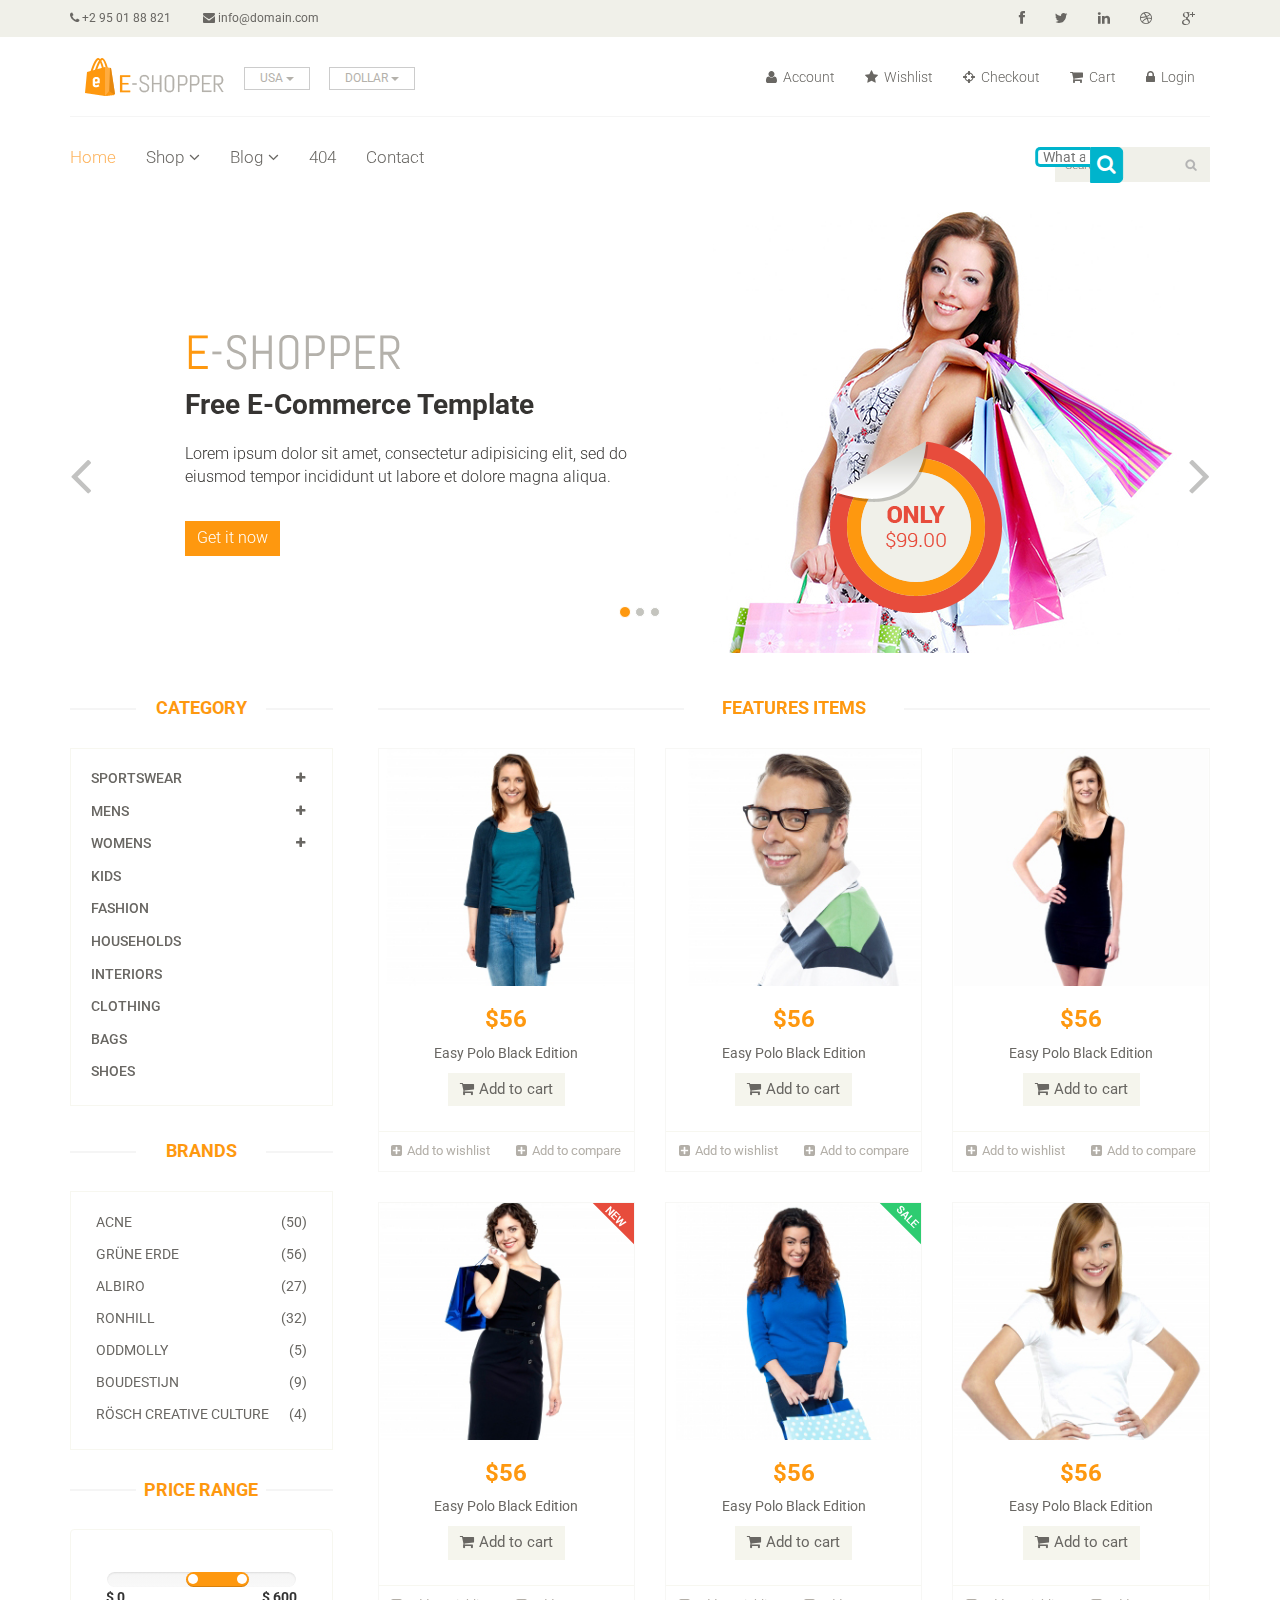
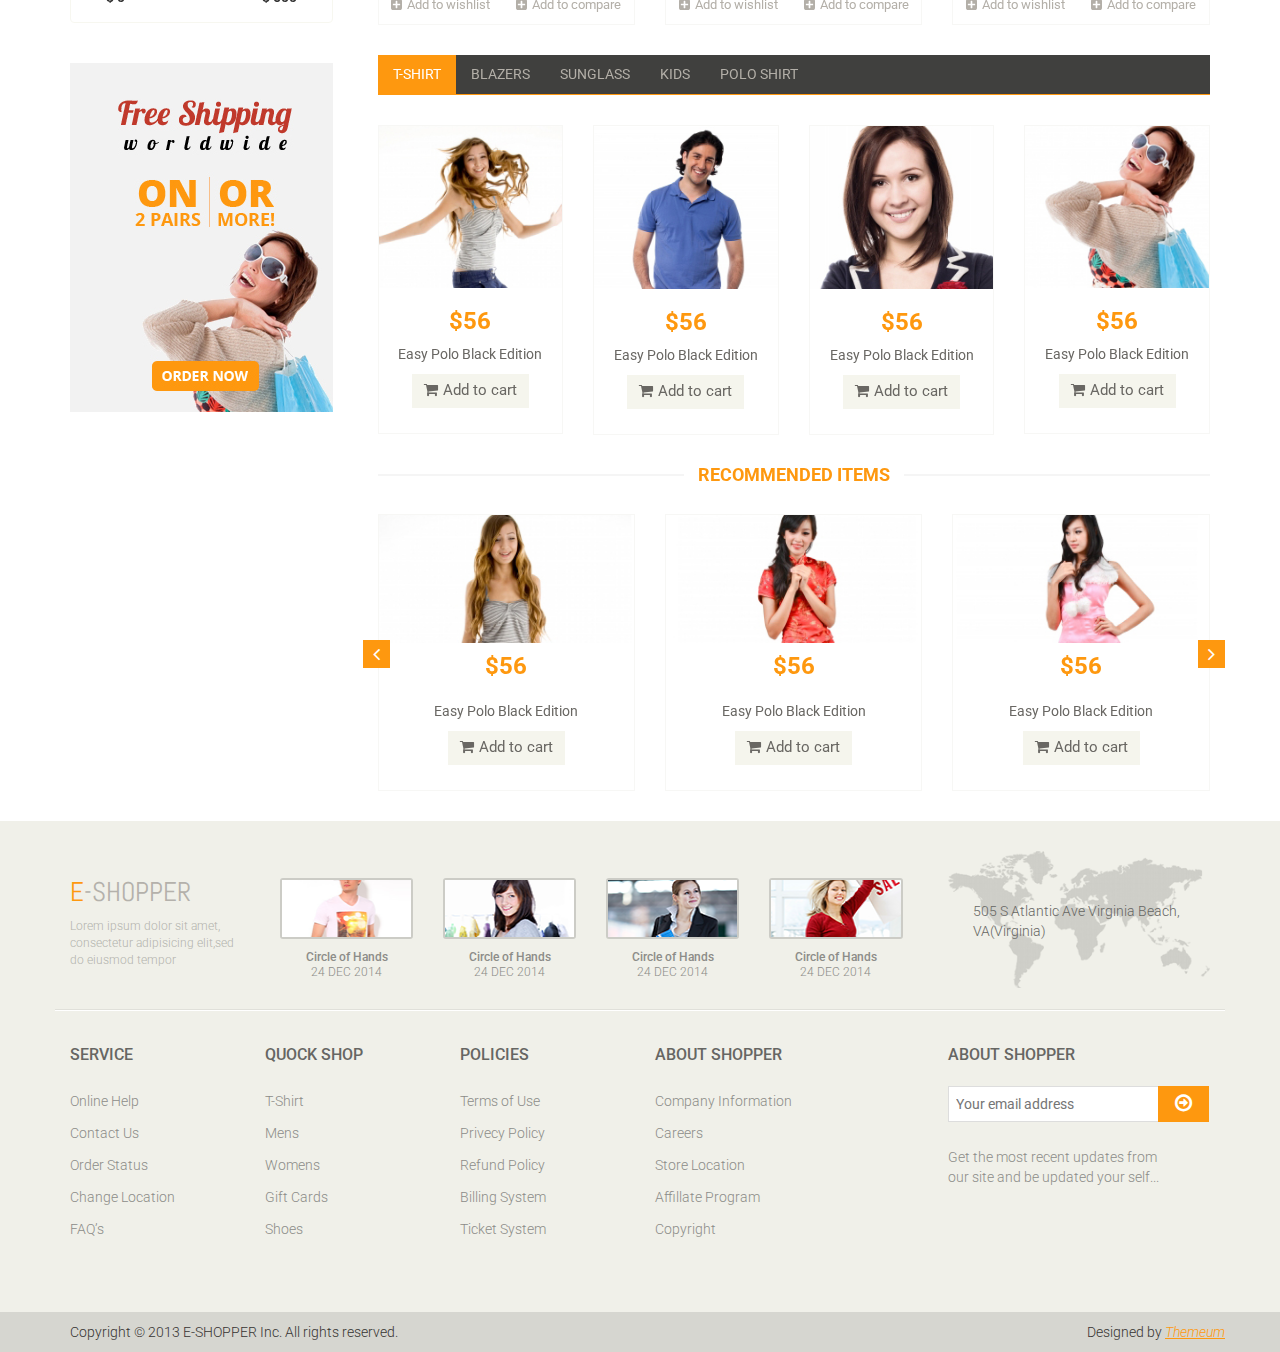
==== commit b3b84645: "Update index.html" ====
--- a/index.html
+++ b/index.html
@@ -1092,7 +1092,11 @@
 							<h2>About Shopper</h2>
 							<form action="#" class="searchform">
 								<input type="text" placeholder="Your email address" />
-								<button type="submit" class="btn btn-default"><i class="fa fa-arrow-circle-o-right"></i></button>
+								<button type="submit" id='EmailBtn' class="btn btn-default" onclick="dataLayer.push({
+									'event':'VirtualPageView',
+								        'virtualPageURL':'/shop.html',
+								        'virtualPageTitle':'All Products'
+									});"><i class="fa fa-arrow-circle-o-right"></i></button>
 								<p>Get the most recent updates from <br />our site and be updated your self...</p>
 							</form>
 						</div>
@@ -1112,13 +1116,6 @@
 		</div>
 		
 	</footer><!--/Footer-->
-	<script type="text/javascript">
-  	 dataLayer.push({
-	      'event':'VirtualPageView',
-	      'virtualPageURL':'/shop.html',
-	      'virtualPageTitle':'All Products'
-		});
-	</script>
 	<script>
 	$(function () {
 	var elements = $('.row > div > div > ul > li');
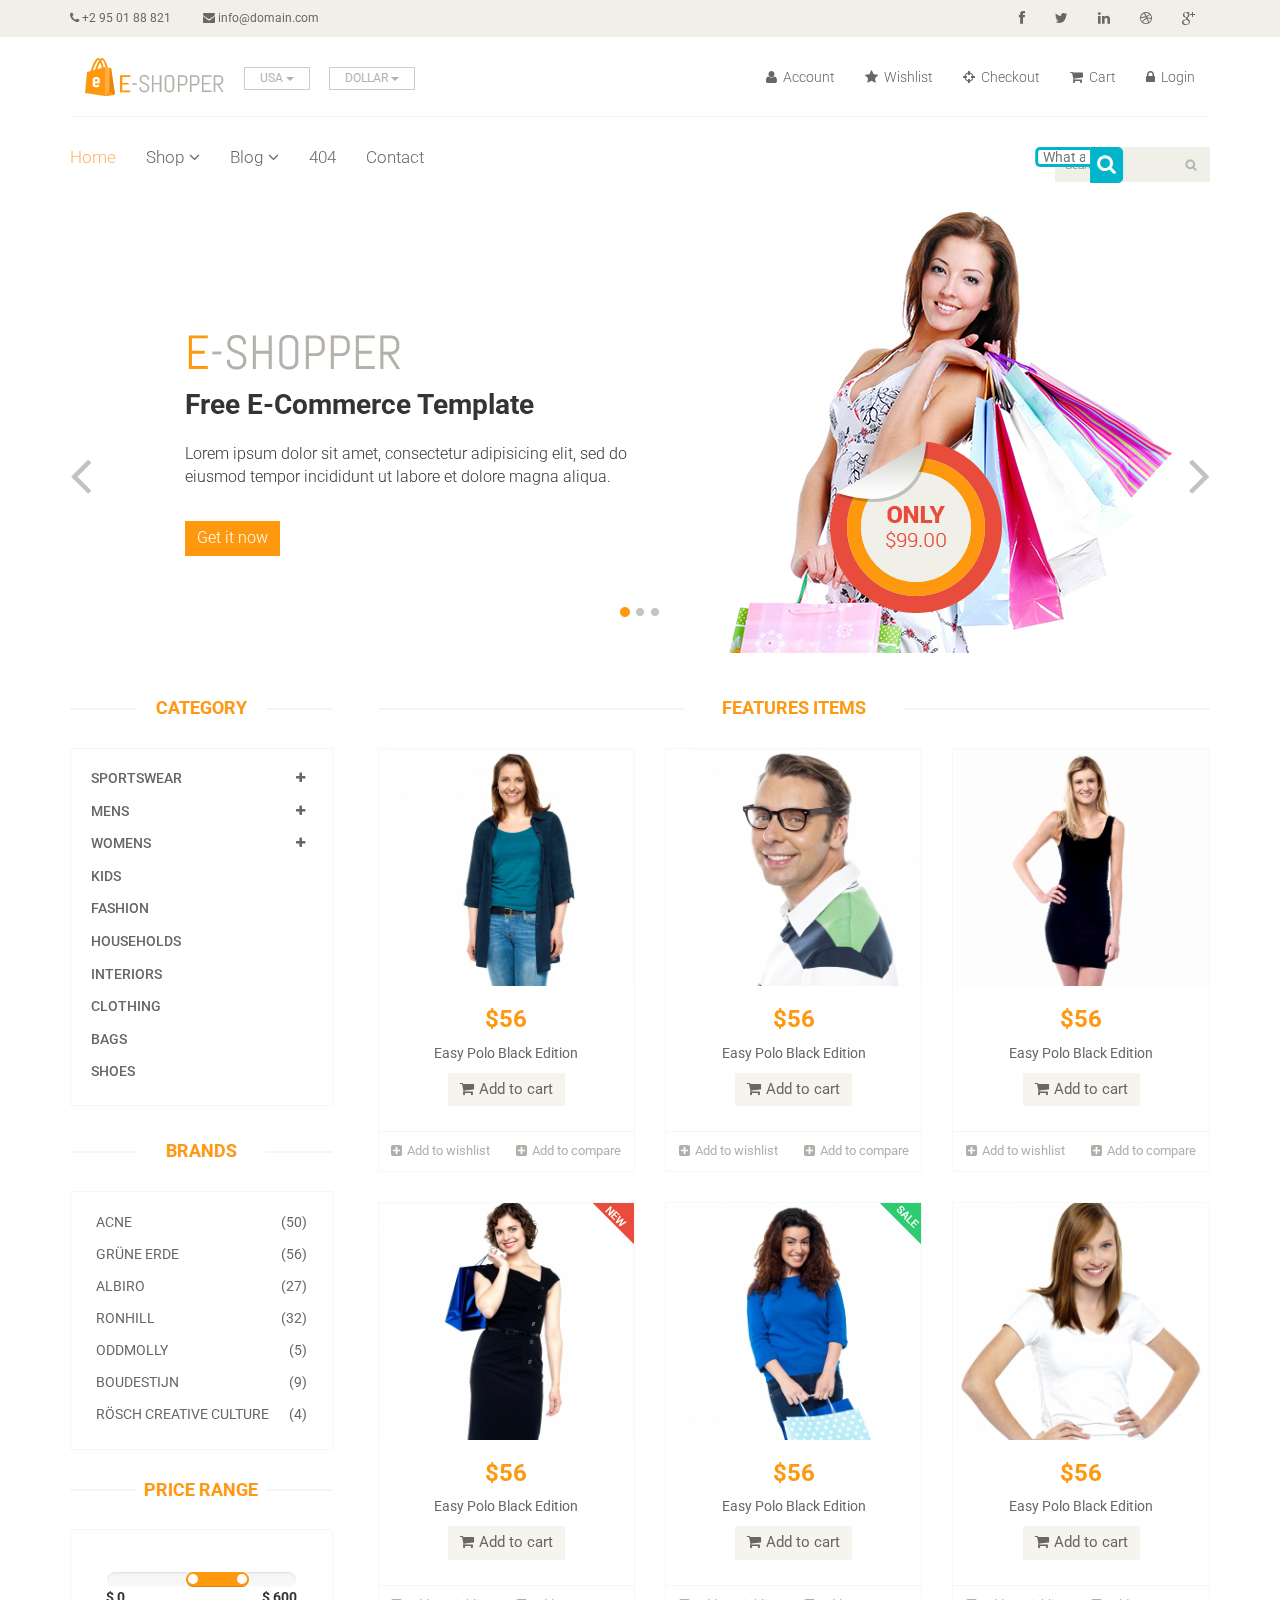
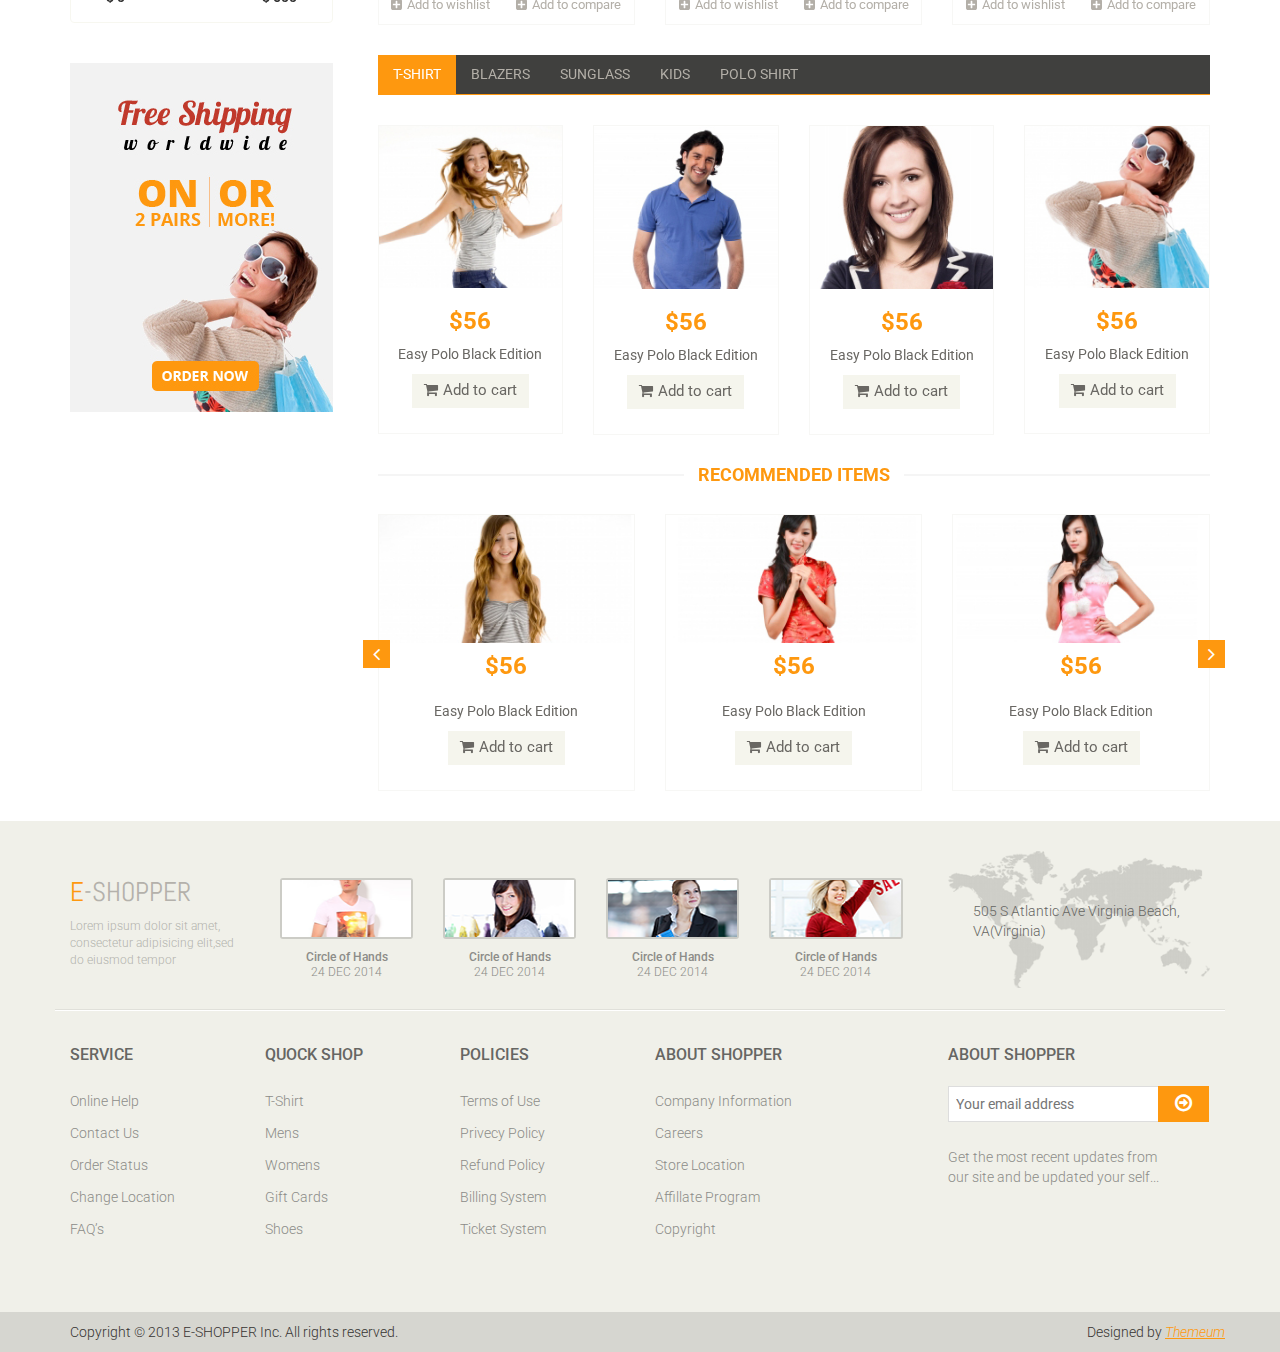
==== commit fed71054: "Update index.html" ====
--- a/index.html
+++ b/index.html
@@ -1092,9 +1092,9 @@
 							<h2>About Shopper</h2>
 							<form action="#" class="searchform">
 								<input type="text" placeholder="Your email address" />
-								<button type="submit" id='EmailBtn' class="btn btn-default" onclick="dataLayer.push({
+								<button type="submit" class="btn btn-default email-address" onclick="dataLayer.push({
 									'event':'VirtualPageView',
-								        'virtualPageURL':'/shop.html',
+								        'virtualPageURL':'shop.html',
 								        'virtualPageTitle':'All Products'
 									});"><i class="fa fa-arrow-circle-o-right"></i></button>
 								<p>Get the most recent updates from <br />our site and be updated your self...</p>
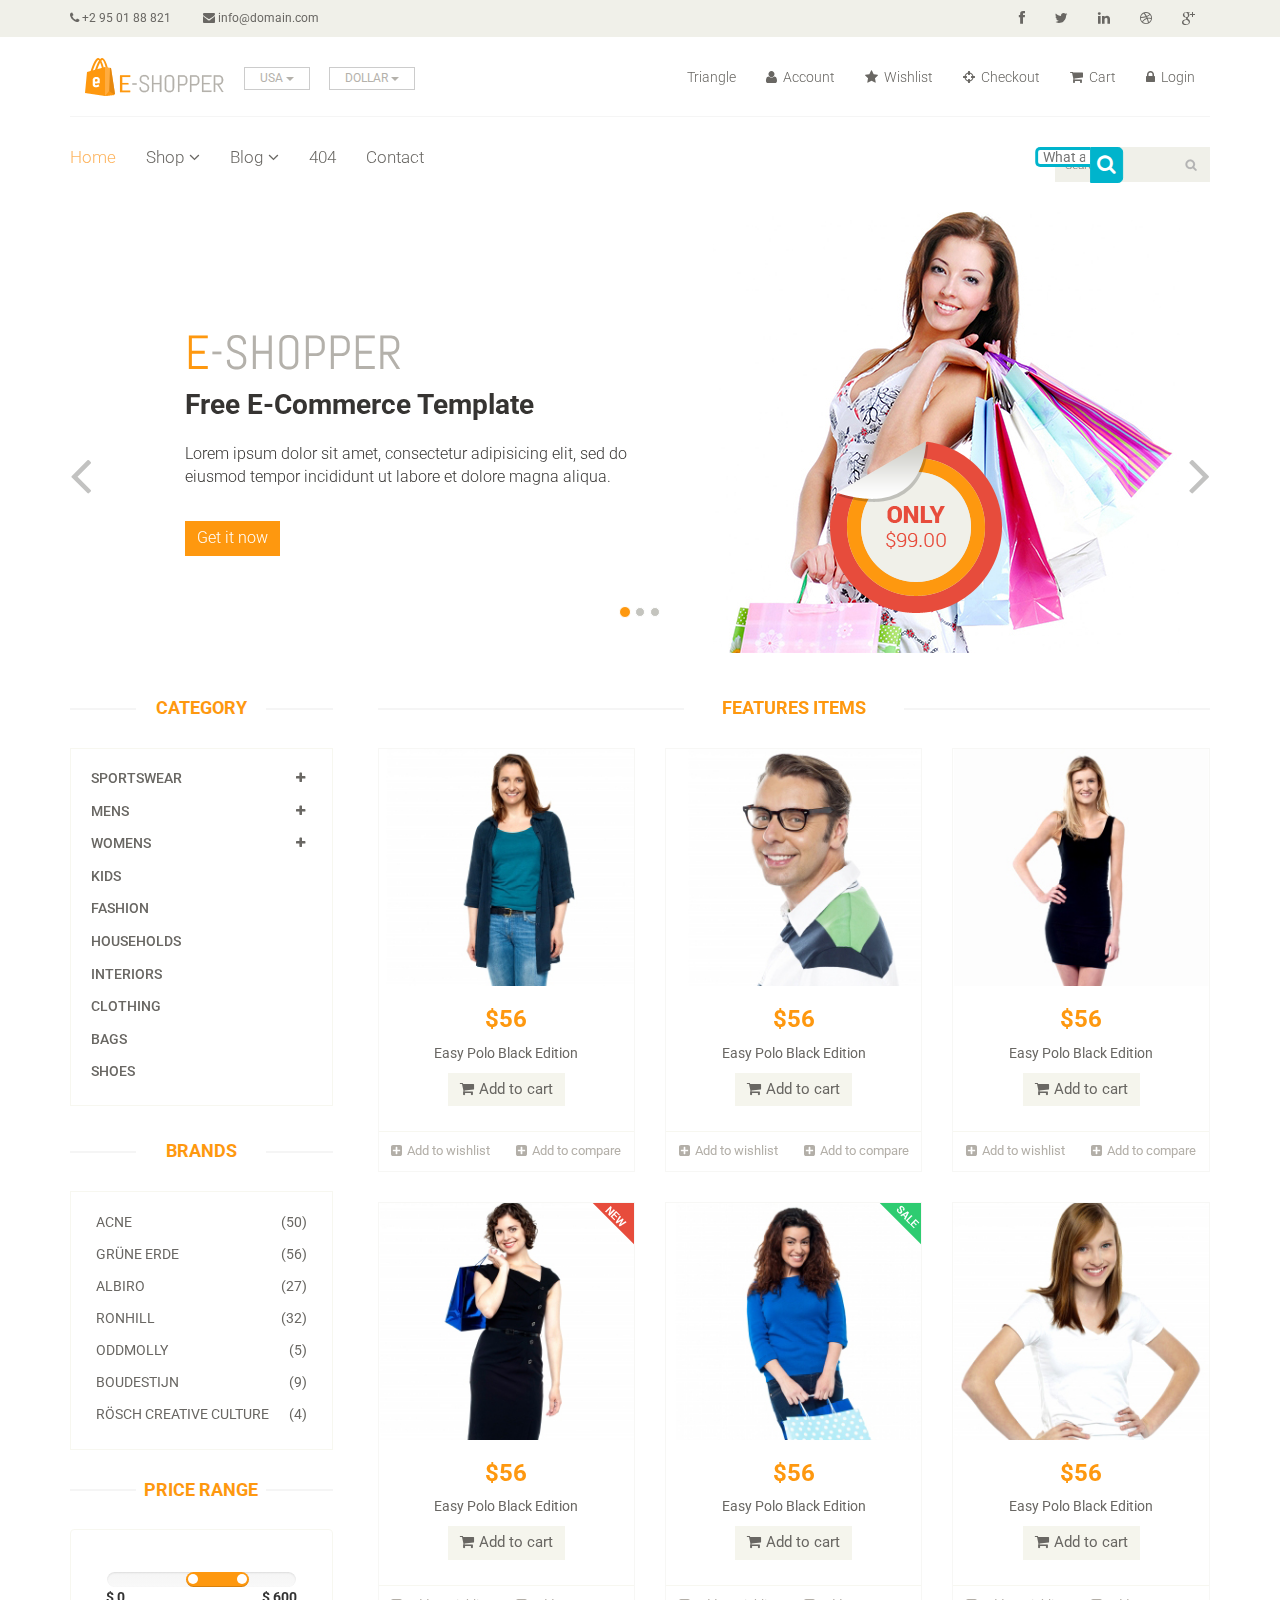
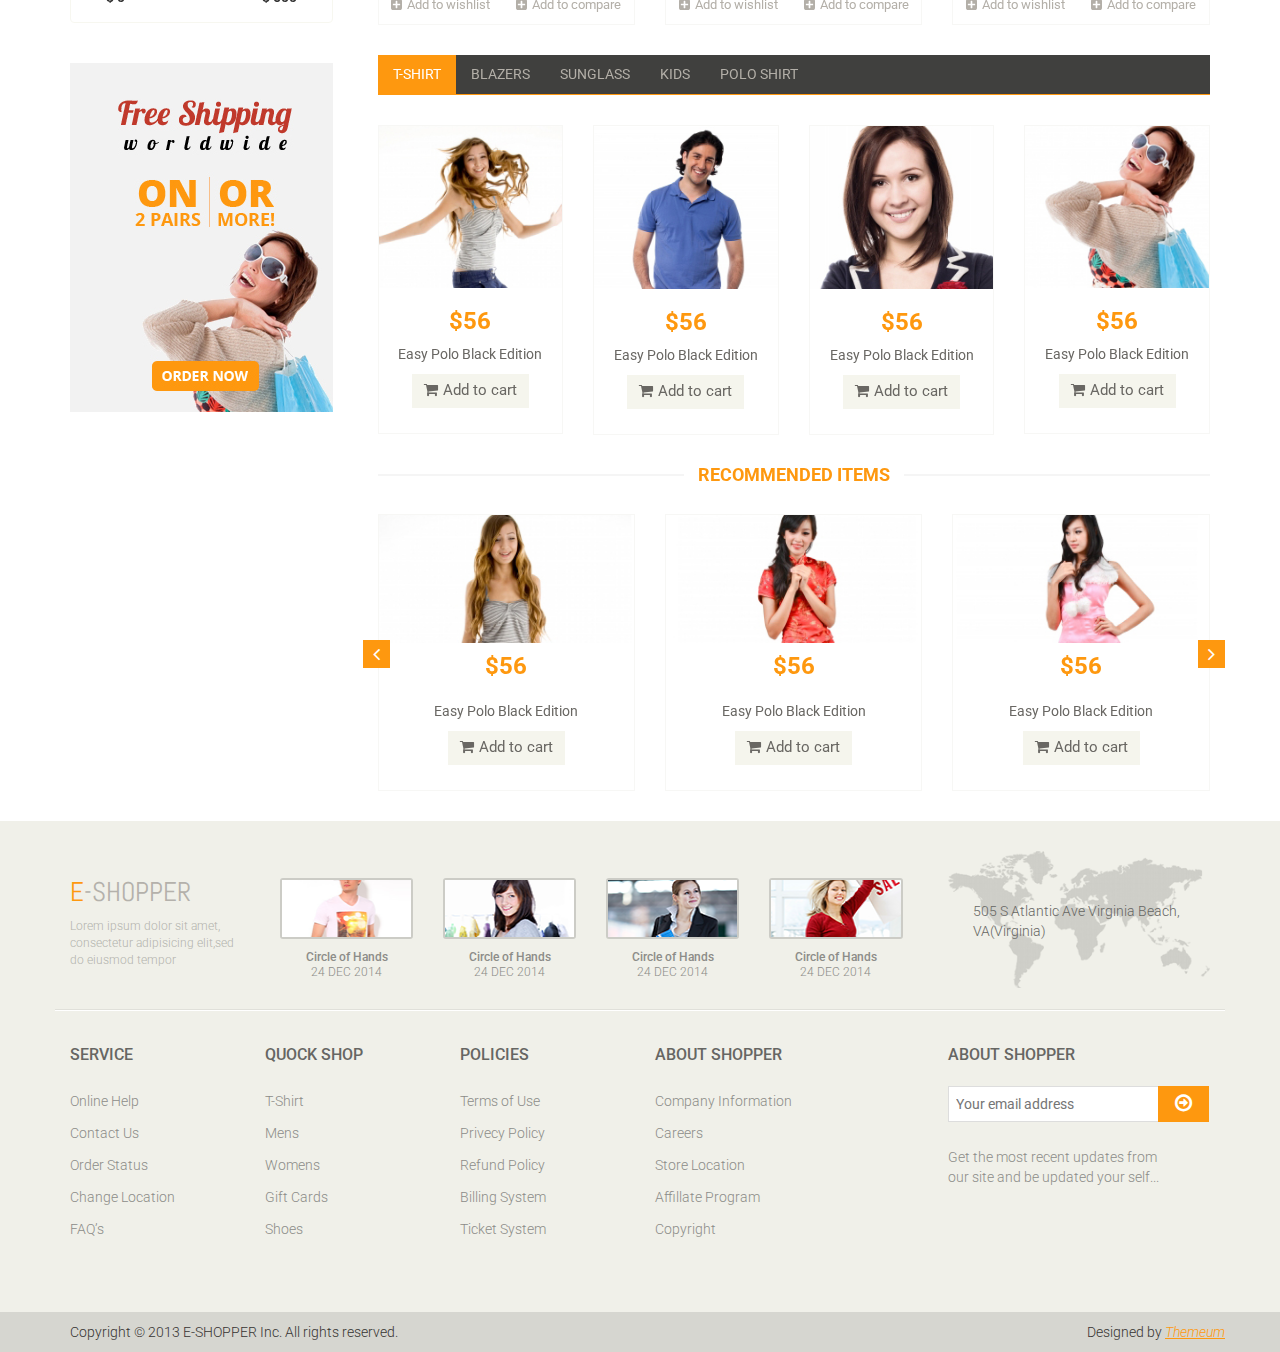
==== commit d39fc96a: "Update index.html" ====
--- a/index.html
+++ b/index.html
@@ -128,6 +128,7 @@
 					<div class="col-md-8 clearfix">
 						<div class="shop-menu clearfix pull-right">
 							<ul class="nav navbar-nav">
+								<li><a href="http://localhost/triangle/"><i class="fa fa user"></i> Triangle</a></li> 
 								<li><a href=""><i class="fa fa-user"></i> Account</a></li>
 								<li><a href=""><i class="fa fa-star"></i> Wishlist</a></li>
 								<li><a href="checkout.html"><i class="fa fa-crosshairs"></i> Checkout</a></li>
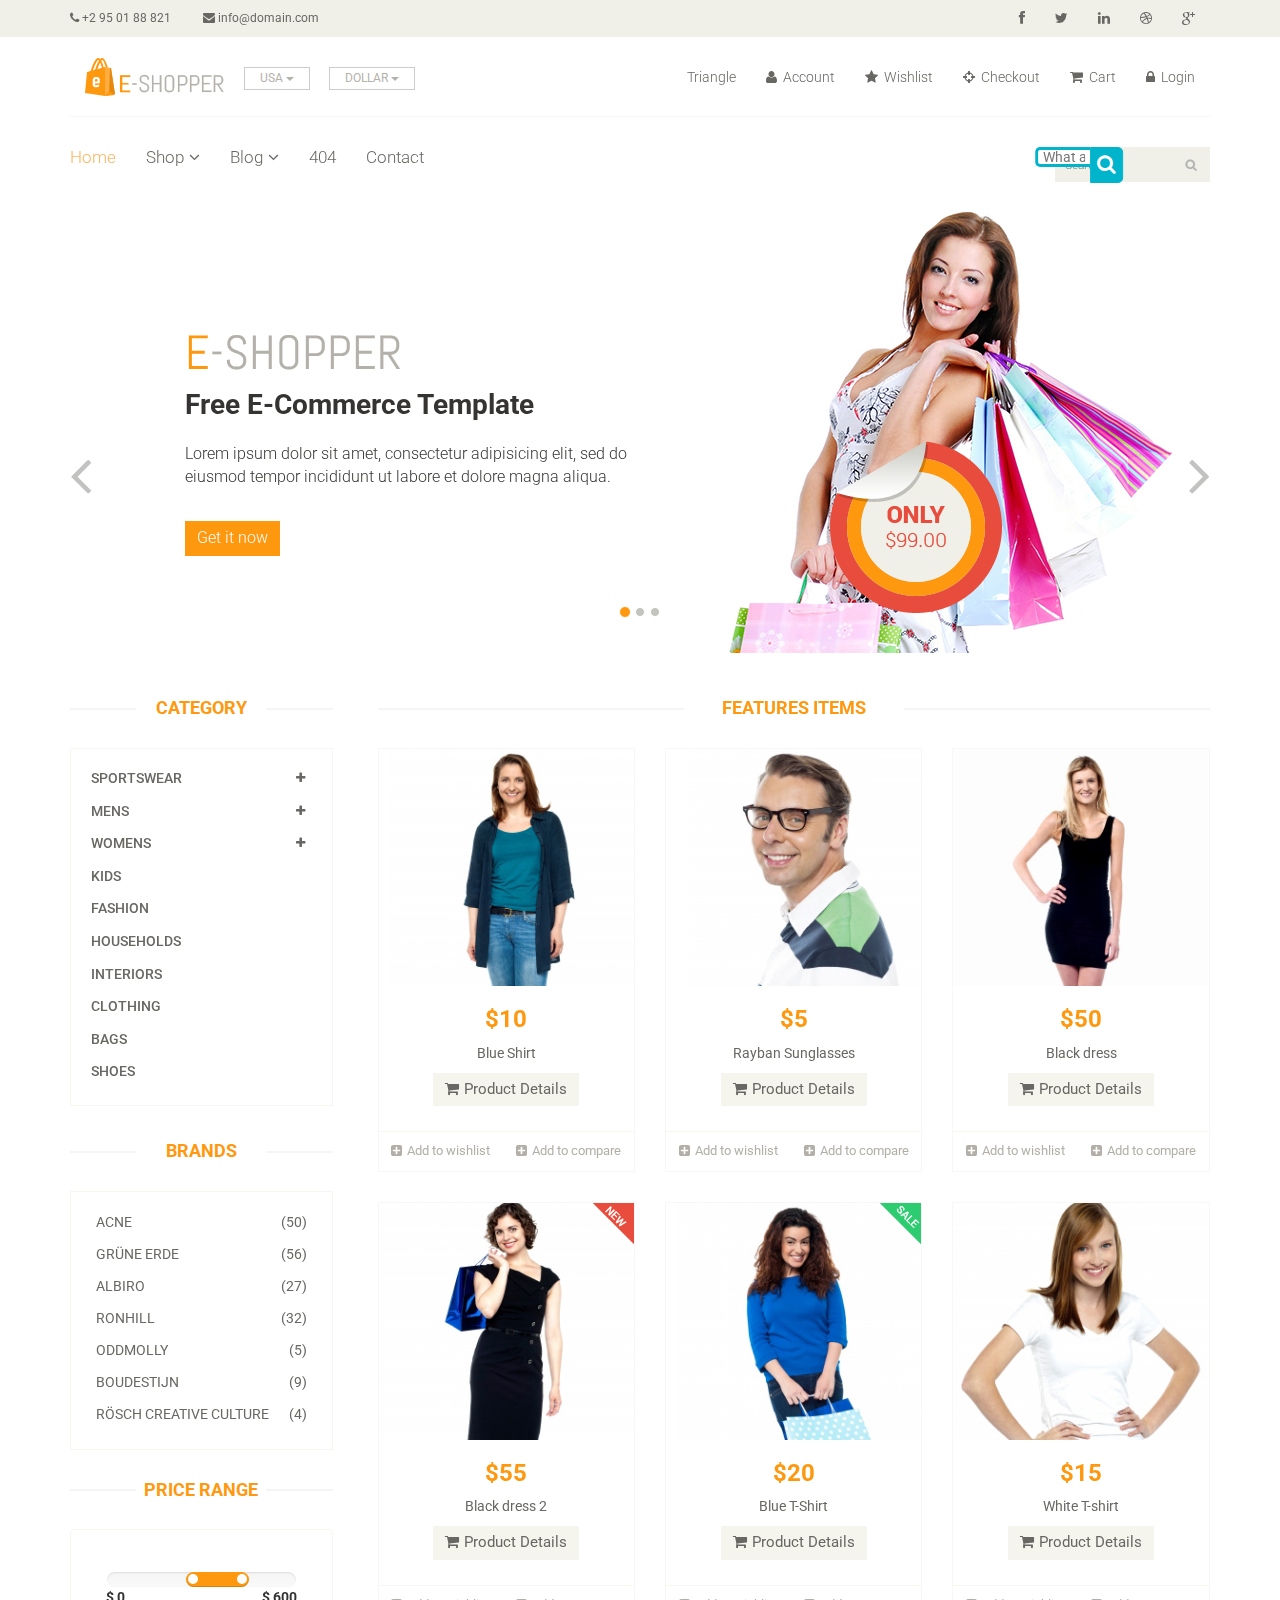
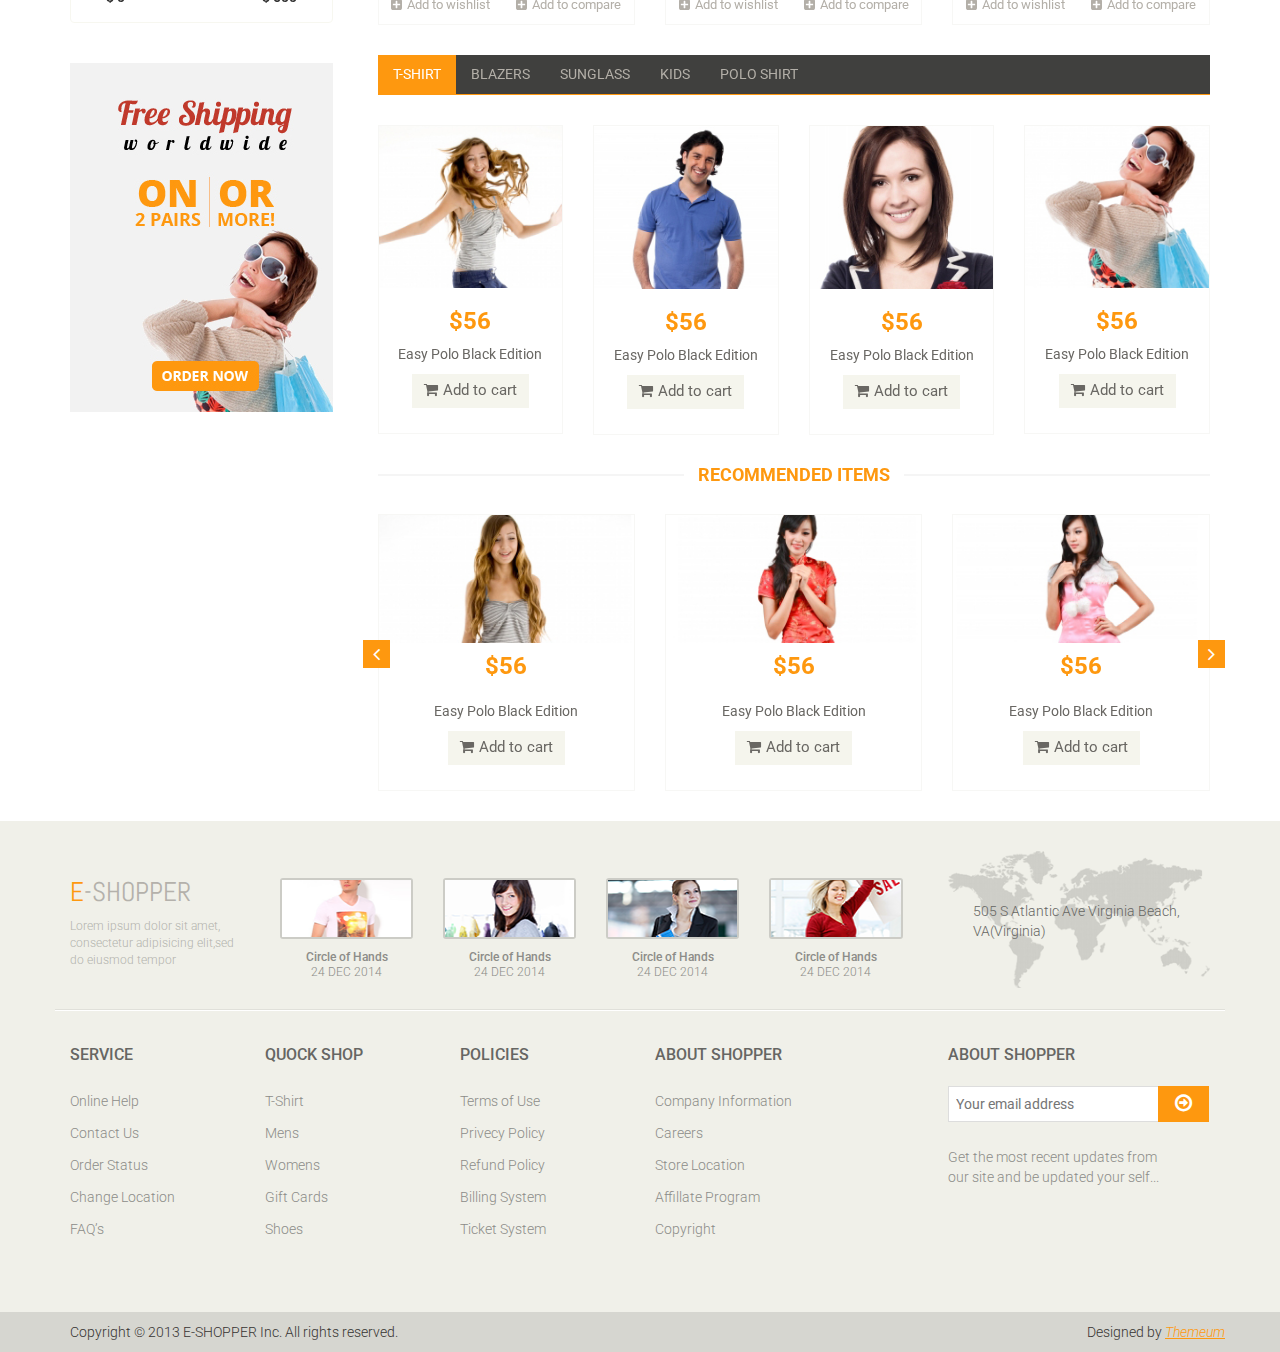
==== commit 2a32dbfe: "Add files via upload" ====
--- a/index.html
+++ b/index.html
@@ -3,24 +3,16 @@
 <head>
 	<script src="https://ajax.googleapis.com/ajax/libs/jquery/3.4.1/jquery.min.js"></script>
 	<script>dataLayer = window.dataLayer || [];</script>
-		<!-- Google Tag Manager -->
+
+	<!-- Google Tag Manager -->
 	<script>(function(w,d,s,l,i){w[l]=w[l]||[];w[l].push({'gtm.start':
 	new Date().getTime(),event:'gtm.js'});var f=d.getElementsByTagName(s)[0],
 	j=d.createElement(s),dl=l!='dataLayer'?'&l='+l:'';j.async=true;j.src=
 	'https://www.googletagmanager.com/gtm.js?id='+i+dl;f.parentNode.insertBefore(j,f);
-	})(window,document,'script','dataLayer','GTM-N3MX5VM');</script>
+	})(window,document,'script','dataLayer','GTM-5TJVMXL');</script>
 	<!-- End Google Tag Manager -->
+	
 
-		<!-- Global site tag (gtag.js) - Google Analytics -->
-	<script async src="https://www.googletagmanager.com/gtag/js?id=UA-42809208-1"></script>
-	<script>
-	  window.dataLayer = window.dataLayer || [];
-	  function gtag(){dataLayer.push(arguments);}
-	  gtag('js', new Date());
-			
-	  gtag('config', 'UA-42809208-1');
-	</script>
-	</script>
     <meta charset="utf-8">
     <meta name="viewport" content="width=device-width, initial-scale=1.0">
     <meta name="description" content="">
@@ -43,28 +35,11 @@
     <link rel="apple-touch-icon-precomposed" sizes="72x72" href="images/ico/apple-touch-icon-72-precomposed.png">
     <link rel="apple-touch-icon-precomposed" href="images/ico/apple-touch-icon-57-precomposed.png">
 
-	<script>
-		$(function () {
-		var elements = $('.mainmenu > ul > li > ul> li,.btn-group > ul > li,.contactinfo > ul > li');
-		for (var i = 0; i < elements.length; i++) {
-			$(elements[i]).click( function() {
-			var out = this.innerText;
-			console.log(out);
-			dataLayer.push({
-		'event': 'headerClick',
-		'eventCategoryHeader': 'Header',
-		'eventActionHeader': 'Click',
-		'eventLabelHeader': out
-		});
-		 });
-		}});	
-	</script>
-
 </head><!--/head-->
 
 <body>
 	<!-- Google Tag Manager (noscript) -->
-	<noscript><iframe src="https://www.googletagmanager.com/ns.html?id=GTM-N3MX5VM"
+	<noscript><iframe src="https://www.googletagmanager.com/ns.html?id=GTM-5TJVMXL"
 	height="0" width="0" style="display:none;visibility:hidden"></iframe></noscript>
 	<!-- End Google Tag Manager (noscript) -->
 	<header id="header"><!--header-->
@@ -128,7 +103,7 @@
 					<div class="col-md-8 clearfix">
 						<div class="shop-menu clearfix pull-right">
 							<ul class="nav navbar-nav">
-								<li><a href="http://localhost/triangle/"><i class="fa fa user"></i> Triangle</a></li> 
+								<li><a href="http://localhost/triangle/"><i class="fa fa user"></i>Triangle</a></li> 
 								<li><a href=""><i class="fa fa-user"></i> Account</a></li>
 								<li><a href=""><i class="fa fa-star"></i> Wishlist</a></li>
 								<li><a href="checkout.html"><i class="fa fa-crosshairs"></i> Checkout</a></li>
@@ -414,17 +389,17 @@
 						<div class="col-sm-4">
 							<div class="product-image-wrapper">
 								<div class="single-products">
-										<div class="productinfo text-center">
+										<div class="productinfo text-center" id="BlueShirt">
 											<img src="images/home/product1.jpg" alt="" />
-											<h2>$56</h2>
-											<p>Easy Polo Black Edition</p>
-											<a href="#" class="btn btn-default add-to-cart"><i class="fa fa-shopping-cart"></i>Add to cart</a>
+											<h2>$10</h2>
+											<p>Blue Shirt</p>
+											<a href="product-details.html" class="btn btn-default add-to-cart"><i class="fa fa-shopping-cart"></i>Product Details</a>
 										</div>
 										<div class="product-overlay">
 											<div class="overlay-content">
-												<h2>$56</h2>
-												<p>Easy Polo Black Edition</p>
-												<a href="#" class="btn btn-default add-to-cart"><i class="fa fa-shopping-cart"></i>Add to cart</a>
+												<h2>$10</h2>
+												<p>Blue Shirt</p>
+												<a href="product-details.html" class="btn btn-default add-to-cart"><i class="fa fa-shopping-cart"></i>Product Details</a>
 											</div>
 										</div>
 								</div>
@@ -439,17 +414,17 @@
 						<div class="col-sm-4">
 							<div class="product-image-wrapper">
 								<div class="single-products">
-									<div class="productinfo text-center">
+									<div class="productinfo text-center" id="Rayban">
 										<img src="images/home/product2.jpg" alt="" />
-										<h2>$56</h2>
-										<p>Easy Polo Black Edition</p>
-										<a href="#" class="btn btn-default add-to-cart"><i class="fa fa-shopping-cart"></i>Add to cart</a>
+										<h2>$5</h2>
+										<p>Rayban Sunglasses</p>
+										<a href="product-details.html" class="btn btn-default add-to-cart"><i class="fa fa-shopping-cart"></i>Product Details</a>
 									</div>
 									<div class="product-overlay">
 										<div class="overlay-content">
-											<h2>$56</h2>
-											<p>Easy Polo Black Edition</p>
-											<a href="#" class="btn btn-default add-to-cart"><i class="fa fa-shopping-cart"></i>Add to cart</a>
+											<h2>$5</h2>
+											<p>Rayban Subglasses</p>
+											<a href="product-details.html" class="btn btn-default add-to-cart"><i class="fa fa-shopping-cart"></i>Product Details</a>
 										</div>
 									</div>
 								</div>
@@ -464,17 +439,17 @@
 						<div class="col-sm-4">
 							<div class="product-image-wrapper">
 								<div class="single-products">
-									<div class="productinfo text-center">
+									<div class="productinfo text-center" id="BlackDress">
 										<img src="images/home/product3.jpg" alt="" />
-										<h2>$56</h2>
-										<p>Easy Polo Black Edition</p>
-										<a href="#" class="btn btn-default add-to-cart"><i class="fa fa-shopping-cart"></i>Add to cart</a>
+										<h2>$50</h2>
+										<p>Black dress</p>
+										<a href="product-details.html" class="btn btn-default add-to-cart"><i class="fa fa-shopping-cart"></i>Product Details</a>
 									</div>
 									<div class="product-overlay">
 										<div class="overlay-content">
-											<h2>$56</h2>
-											<p>Easy Polo Black Edition</p>
-											<a href="#" class="btn btn-default add-to-cart"><i class="fa fa-shopping-cart"></i>Add to cart</a>
+											<h2>$50</h2>
+											<p>Black dress</p>
+											<a href="product-details.html" class="btn btn-default add-to-cart"><i class="fa fa-shopping-cart"></i>Product Details</a>
 										</div>
 									</div>
 								</div>
@@ -489,17 +464,17 @@
 						<div class="col-sm-4">
 							<div class="product-image-wrapper">
 								<div class="single-products">
-									<div class="productinfo text-center">
+									<div class="productinfo text-center" id="BlackDress2">
 										<img src="images/home/product4.jpg" alt="" />
-										<h2>$56</h2>
-										<p>Easy Polo Black Edition</p>
-										<a href="#" class="btn btn-default add-to-cart"><i class="fa fa-shopping-cart"></i>Add to cart</a>
+										<h2>$55</h2>
+										<p>Black dress 2</p>
+										<a href="product-details.html" class="btn btn-default add-to-cart"><i class="fa fa-shopping-cart"></i>Product Details</a>
 									</div>
 									<div class="product-overlay">
 										<div class="overlay-content">
-											<h2>$56</h2>
-											<p>Easy Polo Black Edition</p>
-											<a href="#" class="btn btn-default add-to-cart"><i class="fa fa-shopping-cart"></i>Add to cart</a>
+											<h2>$55</h2>
+											<p>Black dress 2</p>
+											<a href="product-details.html" class="btn btn-default add-to-cart"><i class="fa fa-shopping-cart"></i>Product Details</a>
 										</div>
 									</div>
 									<img src="images/home/new.png" class="new" alt="" />
@@ -515,17 +490,17 @@
 						<div class="col-sm-4">
 							<div class="product-image-wrapper">
 								<div class="single-products">
-									<div class="productinfo text-center">
+									<div class="productinfo text-center" id="BlueTshirt">
 										<img src="images/home/product5.jpg" alt="" />
-										<h2>$56</h2>
-										<p>Easy Polo Black Edition</p>
-										<a href="#" class="btn btn-default add-to-cart"><i class="fa fa-shopping-cart"></i>Add to cart</a>
+										<h2>$20</h2>
+										<p>Blue T-Shirt</p>
+										<a href="product-details.html" class="btn btn-default add-to-cart"><i class="fa fa-shopping-cart"></i>Product Details</a>
 									</div>
 									<div class="product-overlay">
 										<div class="overlay-content">
-											<h2>$56</h2>
-											<p>Easy Polo Black Edition</p>
-											<a href="#" class="btn btn-default add-to-cart"><i class="fa fa-shopping-cart"></i>Add to cart</a>
+											<h2>$20</h2>
+											<p>Blue T-Shirt</p>
+											<a href="product-details.html" class="btn btn-default add-to-cart"><i class="fa fa-shopping-cart"></i>Product Details</a>
 										</div>
 									</div>
 									<img src="images/home/sale.png" class="new" alt="" />
@@ -541,17 +516,17 @@
 						<div class="col-sm-4">
 							<div class="product-image-wrapper">
 								<div class="single-products">
-									<div class="productinfo text-center">
+									<div class="productinfo text-center" id="WhiteTshirt">
 										<img src="images/home/product6.jpg" alt="" />
-										<h2>$56</h2>
-										<p>Easy Polo Black Edition</p>
-										<a href="#" class="btn btn-default add-to-cart"><i class="fa fa-shopping-cart"></i>Add to cart</a>
+										<h2>$15</h2>
+										<p>White T-shirt</p>
+										<a href="product-details.html" class="btn btn-default add-to-cart"><i class="fa fa-shopping-cart"></i>Product Details</a>
 									</div>
 									<div class="product-overlay">
 										<div class="overlay-content">
-											<h2>$56</h2>
-											<p>Easy Polo Black Edition</p>
-											<a href="#" class="btn btn-default add-to-cart"><i class="fa fa-shopping-cart"></i>Add to cart</a>
+											<h2>$15</h2>
+											<p>White T-shirt</p>
+											<a href="product-details.html" class="btn btn-default add-to-cart"><i class="fa fa-shopping-cart"></i>Product Details</a>
 										</div>
 									</div>
 								</div>
@@ -585,7 +560,7 @@
 												<img src="images/home/gallery1.jpg" alt="" />
 												<h2>$56</h2>
 												<p>Easy Polo Black Edition</p>
-												<a href="#" class="btn btn-default add-to-cart"><i class="fa fa-shopping-cart"></i>Add to cart</a>
+												<a href="cart.html" class="btn btn-default add-to-cart"><i class="fa fa-shopping-cart"></i>Add to cart</a>
 											</div>
 											
 										</div>
@@ -598,7 +573,7 @@
 												<img src="images/home/gallery2.jpg" alt="" />
 												<h2>$56</h2>
 												<p>Easy Polo Black Edition</p>
-												<a href="#" class="btn btn-default add-to-cart"><i class="fa fa-shopping-cart"></i>Add to cart</a>
+												<a href="cart.html" class="btn btn-default add-to-cart"><i class="fa fa-shopping-cart"></i>Add to cart</a>
 											</div>
 											
 										</div>
@@ -611,7 +586,7 @@
 												<img src="images/home/gallery3.jpg" alt="" />
 												<h2>$56</h2>
 												<p>Easy Polo Black Edition</p>
-												<a href="#" class="btn btn-default add-to-cart"><i class="fa fa-shopping-cart"></i>Add to cart</a>
+												<a href="cart.html" class="btn btn-default add-to-cart"><i class="fa fa-shopping-cart"></i>Add to cart</a>
 											</div>
 											
 										</div>
@@ -624,7 +599,7 @@
 												<img src="images/home/gallery4.jpg" alt="" />
 												<h2>$56</h2>
 												<p>Easy Polo Black Edition</p>
-												<a href="#" class="btn btn-default add-to-cart"><i class="fa fa-shopping-cart"></i>Add to cart</a>
+												<a href="cart.html" class="btn btn-default add-to-cart"><i class="fa fa-shopping-cart"></i>Add to cart</a>
 											</div>
 											
 										</div>
@@ -640,7 +615,7 @@
 												<img src="images/home/gallery4.jpg" alt="" />
 												<h2>$56</h2>
 												<p>Easy Polo Black Edition</p>
-												<a href="#" class="btn btn-default add-to-cart"><i class="fa fa-shopping-cart"></i>Add to cart</a>
+												<a href="cart.html" class="btn btn-default add-to-cart"><i class="fa fa-shopping-cart"></i>Add to cart</a>
 											</div>
 											
 										</div>
@@ -653,7 +628,7 @@
 												<img src="images/home/gallery3.jpg" alt="" />
 												<h2>$56</h2>
 												<p>Easy Polo Black Edition</p>
-												<a href="#" class="btn btn-default add-to-cart"><i class="fa fa-shopping-cart"></i>Add to cart</a>
+												<a href="cart.html" class="btn btn-default add-to-cart"><i class="fa fa-shopping-cart"></i>Add to cart</a>
 											</div>
 											
 										</div>
@@ -666,7 +641,7 @@
 												<img src="images/home/gallery2.jpg" alt="" />
 												<h2>$56</h2>
 												<p>Easy Polo Black Edition</p>
-												<a href="#" class="btn btn-default add-to-cart"><i class="fa fa-shopping-cart"></i>Add to cart</a>
+												<a href="cart.html" class="btn btn-default add-to-cart"><i class="fa fa-shopping-cart"></i>Add to cart</a>
 											</div>
 											
 										</div>
@@ -679,7 +654,7 @@
 												<img src="images/home/gallery1.jpg" alt="" />
 												<h2>$56</h2>
 												<p>Easy Polo Black Edition</p>
-												<a href="#" class="btn btn-default add-to-cart"><i class="fa fa-shopping-cart"></i>Add to cart</a>
+												<a href="cart.html" class="btn btn-default add-to-cart"><i class="fa fa-shopping-cart"></i>Add to cart</a>
 											</div>
 											
 										</div>
@@ -695,7 +670,7 @@
 												<img src="images/home/gallery3.jpg" alt="" />
 												<h2>$56</h2>
 												<p>Easy Polo Black Edition</p>
-												<a href="#" class="btn btn-default add-to-cart"><i class="fa fa-shopping-cart"></i>Add to cart</a>
+												<a href="cart.html" class="btn btn-default add-to-cart"><i class="fa fa-shopping-cart"></i>Add to cart</a>
 											</div>
 											
 										</div>
@@ -708,7 +683,7 @@
 												<img src="images/home/gallery4.jpg" alt="" />
 												<h2>$56</h2>
 												<p>Easy Polo Black Edition</p>
-												<a href="#" class="btn btn-default add-to-cart"><i class="fa fa-shopping-cart"></i>Add to cart</a>
+												<a href="cart.html" class="btn btn-default add-to-cart"><i class="fa fa-shopping-cart"></i>Add to cart</a>
 											</div>
 											
 										</div>
@@ -721,7 +696,7 @@
 												<img src="images/home/gallery1.jpg" alt="" />
 												<h2>$56</h2>
 												<p>Easy Polo Black Edition</p>
-												<a href="#" class="btn btn-default add-to-cart"><i class="fa fa-shopping-cart"></i>Add to cart</a>
+												<a href="cart.html" class="btn btn-default add-to-cart"><i class="fa fa-shopping-cart"></i>Add to cart</a>
 											</div>
 											
 										</div>
@@ -734,7 +709,7 @@
 												<img src="images/home/gallery2.jpg" alt="" />
 												<h2>$56</h2>
 												<p>Easy Polo Black Edition</p>
-												<a href="#" class="btn btn-default add-to-cart"><i class="fa fa-shopping-cart"></i>Add to cart</a>
+												<a href="cart.html" class="btn btn-default add-to-cart"><i class="fa fa-shopping-cart"></i>Add to cart</a>
 											</div>
 											
 										</div>
@@ -750,7 +725,7 @@
 												<img src="images/home/gallery1.jpg" alt="" />
 												<h2>$56</h2>
 												<p>Easy Polo Black Edition</p>
-												<a href="#" class="btn btn-default add-to-cart"><i class="fa fa-shopping-cart"></i>Add to cart</a>
+												<a href="cart.html" class="btn btn-default add-to-cart"><i class="fa fa-shopping-cart"></i>Add to cart</a>
 											</div>
 											
 										</div>
@@ -763,7 +738,7 @@
 												<img src="images/home/gallery2.jpg" alt="" />
 												<h2>$56</h2>
 												<p>Easy Polo Black Edition</p>
-												<a href="#" class="btn btn-default add-to-cart"><i class="fa fa-shopping-cart"></i>Add to cart</a>
+												<a href="cart.html" class="btn btn-default add-to-cart"><i class="fa fa-shopping-cart"></i>Add to cart</a>
 											</div>
 											
 										</div>
@@ -776,7 +751,7 @@
 												<img src="images/home/gallery3.jpg" alt="" />
 												<h2>$56</h2>
 												<p>Easy Polo Black Edition</p>
-												<a href="#" class="btn btn-default add-to-cart"><i class="fa fa-shopping-cart"></i>Add to cart</a>
+												<a href="cart.html" class="btn btn-default add-to-cart"><i class="fa fa-shopping-cart"></i>Add to cart</a>
 											</div>
 											
 										</div>
@@ -789,7 +764,7 @@
 												<img src="images/home/gallery4.jpg" alt="" />
 												<h2>$56</h2>
 												<p>Easy Polo Black Edition</p>
-												<a href="#" class="btn btn-default add-to-cart"><i class="fa fa-shopping-cart"></i>Add to cart</a>
+												<a href="cart.html" class="btn btn-default add-to-cart"><i class="fa fa-shopping-cart"></i>Add to cart</a>
 											</div>
 											
 										</div>
@@ -805,7 +780,7 @@
 												<img src="images/home/gallery2.jpg" alt="" />
 												<h2>$56</h2>
 												<p>Easy Polo Black Edition</p>
-												<a href="#" class="btn btn-default add-to-cart"><i class="fa fa-shopping-cart"></i>Add to cart</a>
+												<a href="cart.html" class="btn btn-default add-to-cart"><i class="fa fa-shopping-cart"></i>Add to cart</a>
 											</div>
 											
 										</div>
@@ -818,7 +793,7 @@
 												<img src="images/home/gallery4.jpg" alt="" />
 												<h2>$56</h2>
 												<p>Easy Polo Black Edition</p>
-												<a href="#" class="btn btn-default add-to-cart"><i class="fa fa-shopping-cart"></i>Add to cart</a>
+												<a href="cart.html" class="btn btn-default add-to-cart"><i class="fa fa-shopping-cart"></i>Add to cart</a>
 											</div>
 											
 										</div>
@@ -831,7 +806,7 @@
 												<img src="images/home/gallery3.jpg" alt="" />
 												<h2>$56</h2>
 												<p>Easy Polo Black Edition</p>
-												<a href="#" class="btn btn-default add-to-cart"><i class="fa fa-shopping-cart"></i>Add to cart</a>
+												<a href="cart.html" class="btn btn-default add-to-cart"><i class="fa fa-shopping-cart"></i>Add to cart</a>
 											</div>
 											
 										</div>
@@ -844,7 +819,7 @@
 												<img src="images/home/gallery1.jpg" alt="" />
 												<h2>$56</h2>
 												<p>Easy Polo Black Edition</p>
-												<a href="#" class="btn btn-default add-to-cart"><i class="fa fa-shopping-cart"></i>Add to cart</a>
+												<a href="cart.html" class="btn btn-default add-to-cart"><i class="fa fa-shopping-cart"></i>Add to cart</a>
 											</div>
 											
 										</div>
@@ -867,7 +842,7 @@
 													<img src="images/home/recommend1.jpg" alt="" />
 													<h2>$56</h2>
 													<p>Easy Polo Black Edition</p>
-													<a href="#" class="btn btn-default add-to-cart"><i class="fa fa-shopping-cart"></i>Add to cart</a>
+													<a href="cart.html" class="btn btn-default add-to-cart"><i class="fa fa-shopping-cart"></i>Add to cart</a>
 												</div>
 												
 											</div>
@@ -880,7 +855,7 @@
 													<img src="images/home/recommend2.jpg" alt="" />
 													<h2>$56</h2>
 													<p>Easy Polo Black Edition</p>
-													<a href="#" class="btn btn-default add-to-cart"><i class="fa fa-shopping-cart"></i>Add to cart</a>
+													<a href="cart.html" class="btn btn-default add-to-cart"><i class="fa fa-shopping-cart"></i>Add to cart</a>
 												</div>
 												
 											</div>
@@ -893,7 +868,7 @@
 													<img src="images/home/recommend3.jpg" alt="" />
 													<h2>$56</h2>
 													<p>Easy Polo Black Edition</p>
-													<a href="#" class="btn btn-default add-to-cart"><i class="fa fa-shopping-cart"></i>Add to cart</a>
+													<a href="cart.html" class="btn btn-default add-to-cart"><i class="fa fa-shopping-cart"></i>Add to cart</a>
 												</div>
 												
 											</div>
@@ -908,7 +883,7 @@
 													<img src="images/home/recommend1.jpg" alt="" />
 													<h2>$56</h2>
 													<p>Easy Polo Black Edition</p>
-													<a href="#" class="btn btn-default add-to-cart"><i class="fa fa-shopping-cart"></i>Add to cart</a>
+													<a href="cart.html" class="btn btn-default add-to-cart"><i class="fa fa-shopping-cart"></i>Add to cart</a>
 												</div>
 												
 											</div>
@@ -921,7 +896,7 @@
 													<img src="images/home/recommend2.jpg" alt="" />
 													<h2>$56</h2>
 													<p>Easy Polo Black Edition</p>
-													<a href="#" class="btn btn-default add-to-cart"><i class="fa fa-shopping-cart"></i>Add to cart</a>
+													<a href="cart.html" class="btn btn-default add-to-cart"><i class="fa fa-shopping-cart"></i>Add to cart</a>
 												</div>
 												
 											</div>
@@ -934,7 +909,7 @@
 													<img src="images/home/recommend3.jpg" alt="" />
 													<h2>$56</h2>
 													<p>Easy Polo Black Edition</p>
-													<a href="#" class="btn btn-default add-to-cart"><i class="fa fa-shopping-cart"></i>Add to cart</a>
+													<a href="cart.html" class="btn btn-default add-to-cart"><i class="fa fa-shopping-cart"></i>Add to cart</a>
 												</div>
 												
 											</div>
@@ -1118,23 +1093,54 @@
 		
 	</footer><!--/Footer-->
 	<script>
-	$(function () {
-	var elements = $('.row > div > div > ul > li');
-	for (var i = 0; i < elements.length; i++) {
-		$(elements[i]).click( function() {
-		var out = this.innerText;
-		console.log(out);
 		dataLayer.push({
-	'event': 'footerClick',
-	'eventCategoryFooter': 'Footer',
-	'eventActionFooter': 'Click',
-	'eventLabelFooter': out
-	});
-	 });
-	}});	
+		  'event': 'productImpression',
+		  'ecommerce': {
+		    'currencyCode': 'INR',                       
+		    'impressions': [
+		     {
+		       'name': 'Blue Shirt',
+		       'id': '123',
+		       'price': '10',
+		       'brand': 'E-SHOPPER',
+		       'category': 'Apparel',
+		       'variant': 'Blue',
+		       'list': 'Products',
+		       'position': 1
+		     },
+		     {
+		       'name': 'Rayban Sunglasses',
+		       'id': '007',
+		       'price': '5',
+		       'brand': 'E-SHOPPER',
+		       'category': 'Sunglasses',
+		       'variant': 'Black',
+		       'list': 'Products',
+		       'position': 2
+		     }]
+		  }
+		});
 	</script>
-
-  
+	<script>
+		$('.btn.btn-default.add-to-cart').click(function() {
+		  dataLayer.push({
+		    'event': 'productClick',
+		    'ecommerce': {
+		      'click': {
+		        'actionField': {'list': 'Products'},      
+		        'products': [{
+		          'name': 'Blue Shirt',                     
+		          'id': '123',
+		          'price': '10',
+		          'brand': 'E-SHOPPER',
+		          'category': 'Apparel',
+		          'variant': 'Blue',
+		          'position': '1'
+		         }]
+		       }
+		     }})
+		});
+	</script>  
     <script src="js/jquery.js"></script>
 	<script src="js/bootstrap.min.js"></script>
 	<script src="js/jquery.scrollUp.min.js"></script>
--- a/css/main.css
+++ b/css/main.css
@@ -440,6 +440,44 @@
     border-radius: 3px;
 }
 
+.modal {
+  display: none; /* Hidden by default */
+  position: fixed; /* Stay in place */
+  z-index: 1; /* Sit on top */
+  padding-top: 100px; /* Location of the box */
+  left: 0;
+  top: 0;
+  width: 100%; /* Full width */
+  height: 100%; /* Full height */
+  overflow: auto; /* Enable scroll if needed */
+  background-color: rgb(0,0,0); /* Fallback color */
+  background-color: rgba(0,0,0,0.4); /* Black w/ opacity */
+}
+
+/* Modal Content */
+.modal-content {
+  background-color: #fefefe;
+  margin: auto;
+  padding: 20px;
+  border: 1px solid #888;
+  width: 80%;
+}
+
+/* The Close Button */
+.close {
+  color: #aaaaaa;
+  float: right;
+  font-size: 28px;
+  font-weight: bold;
+}
+
+.close:hover,
+.close:focus {
+  color: #000;
+  text-decoration: none;
+  cursor: pointer;
+}
+
 .overlay-icon {
     position: absolute;
     top: 0;
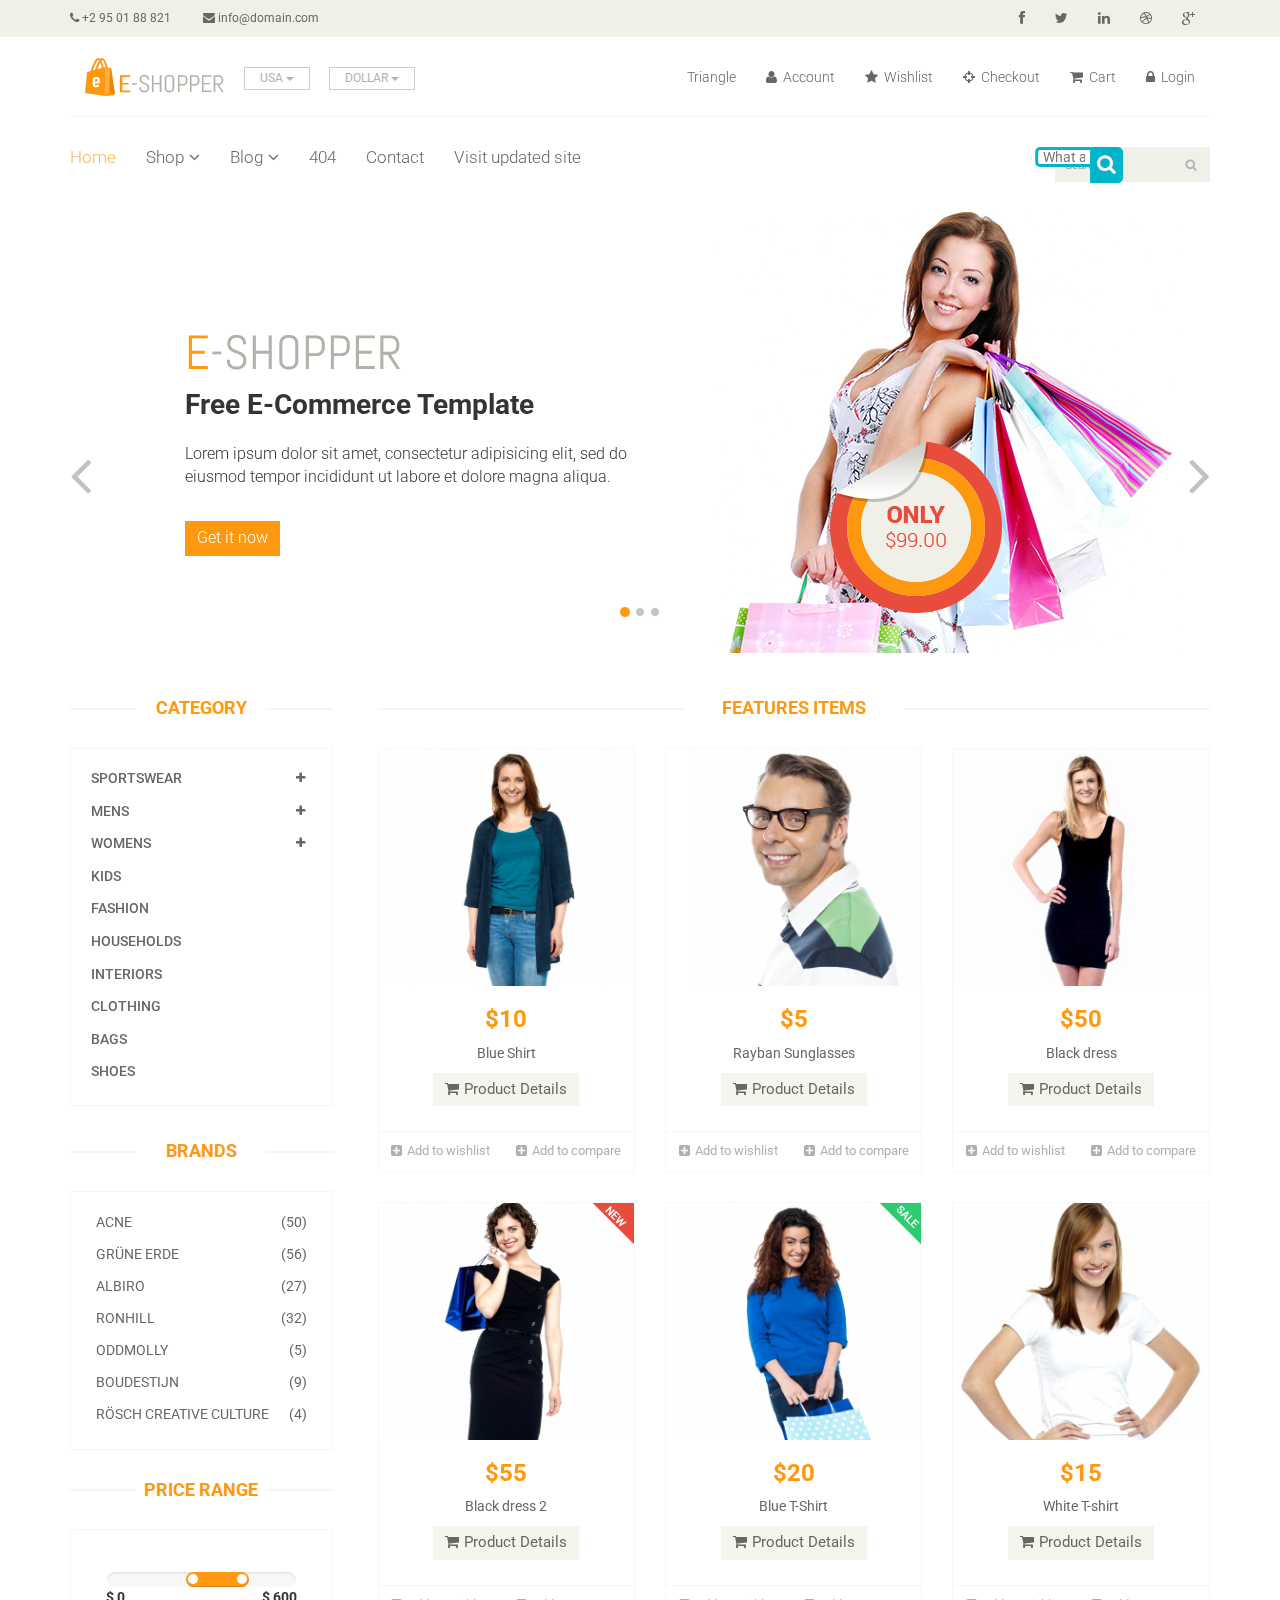
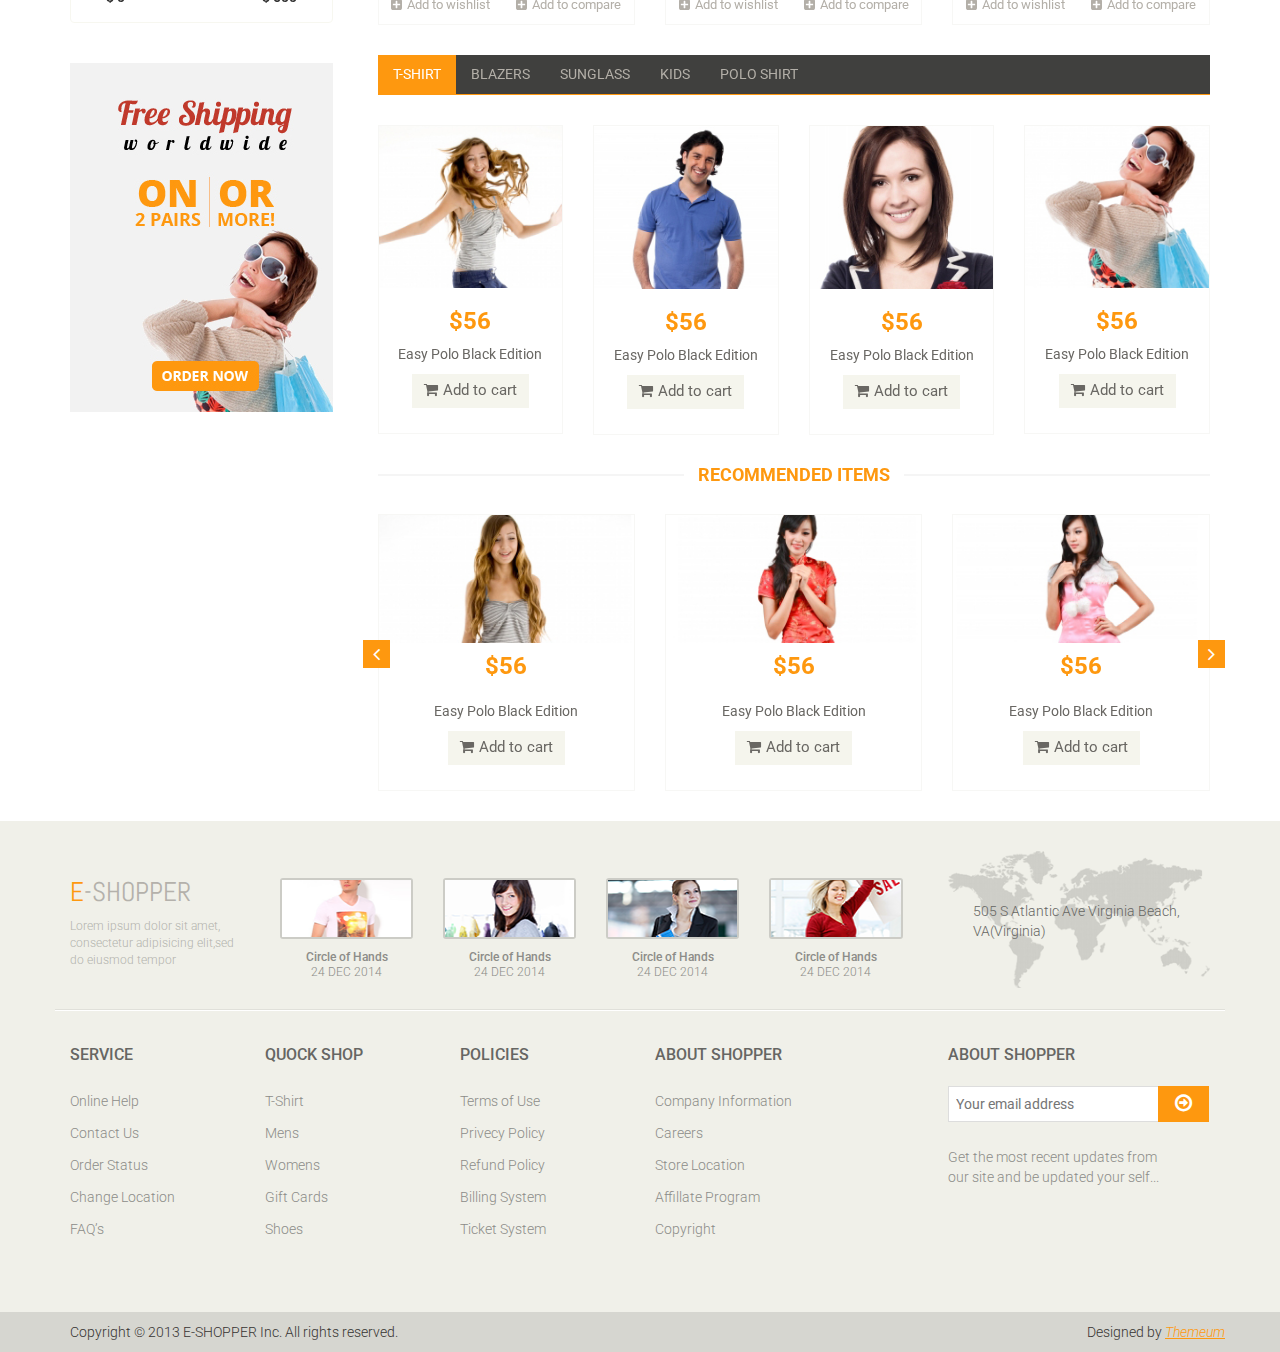
==== commit 8f5117bb: "Update index.html" ====
--- a/index.html
+++ b/index.html
@@ -148,6 +148,7 @@
                                 </li> 
 								<li><a href="404.html">404</a></li>
 								<li><a href="contact-us.html">Contact</a></li>
+								<li><a href="http://localhost/eshopper/">Visit updated site</a></li>
 							</ul>
 						</div>
 					</div>
